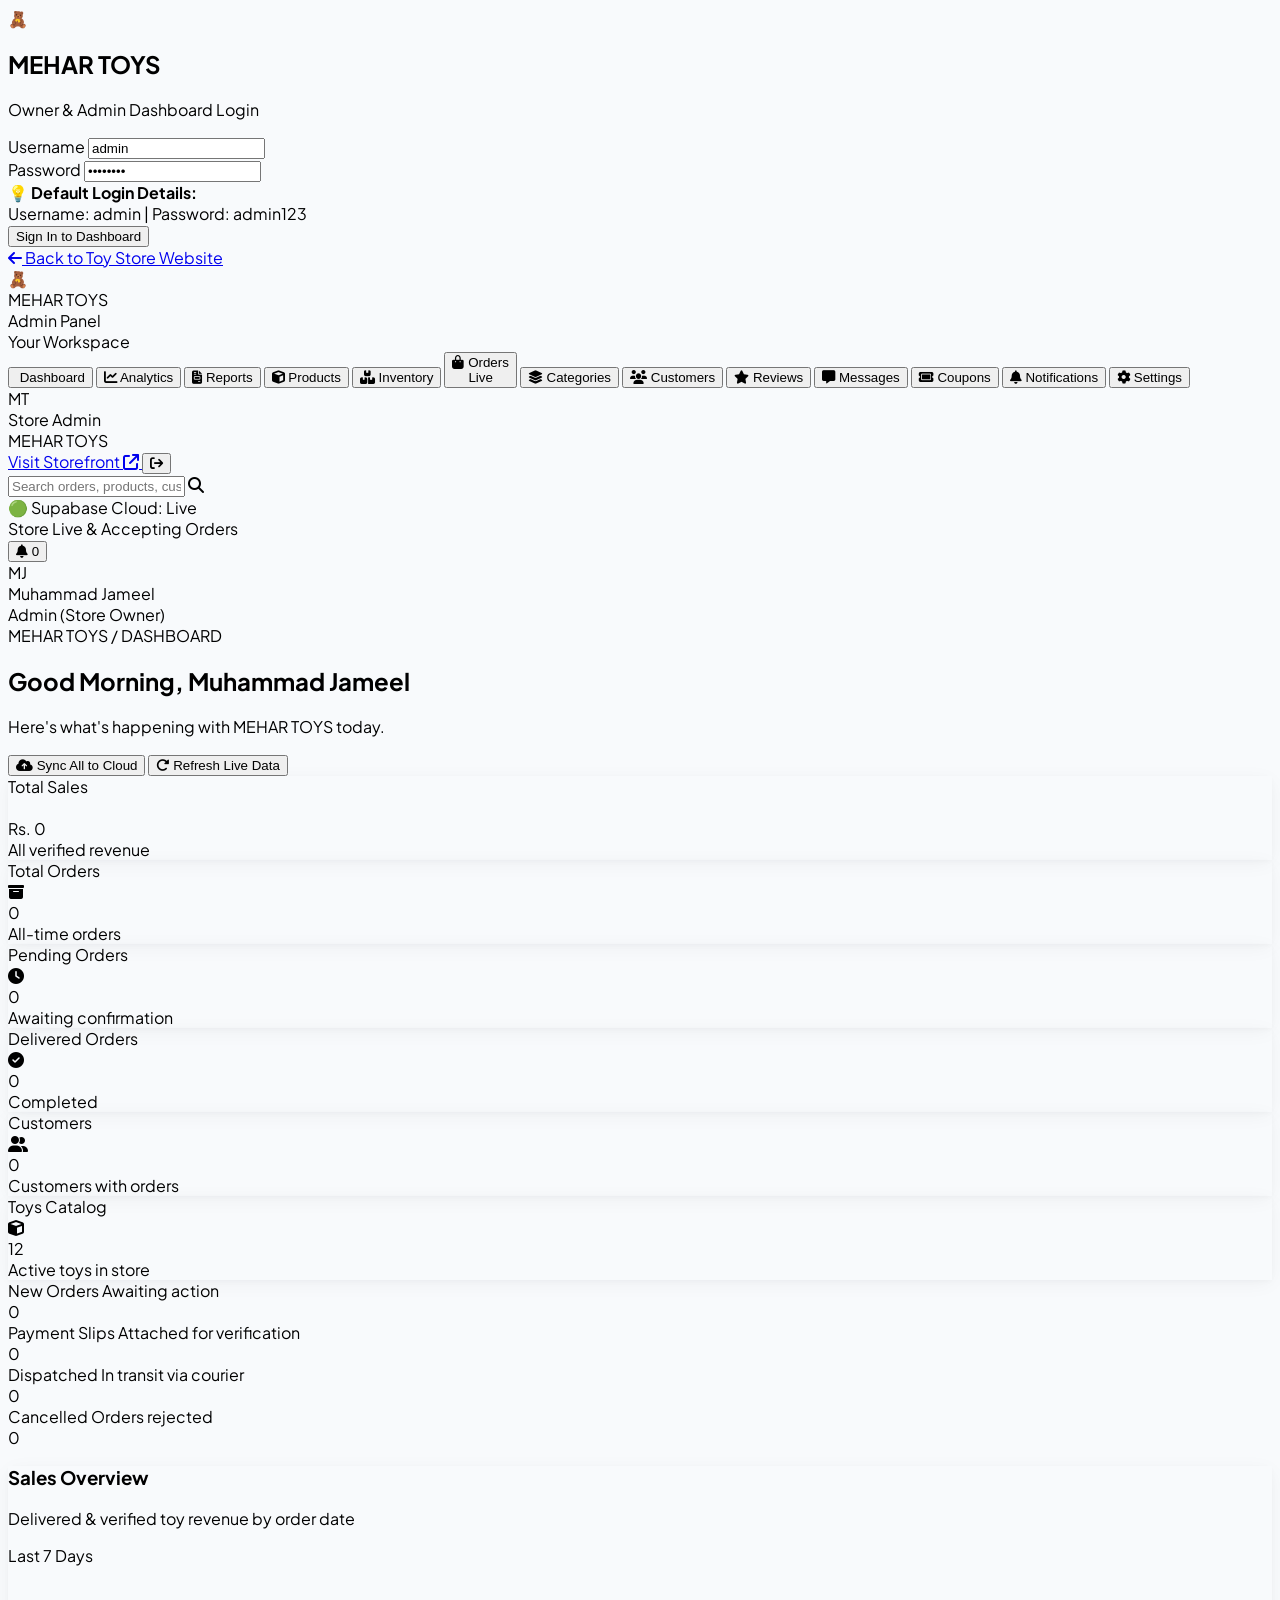
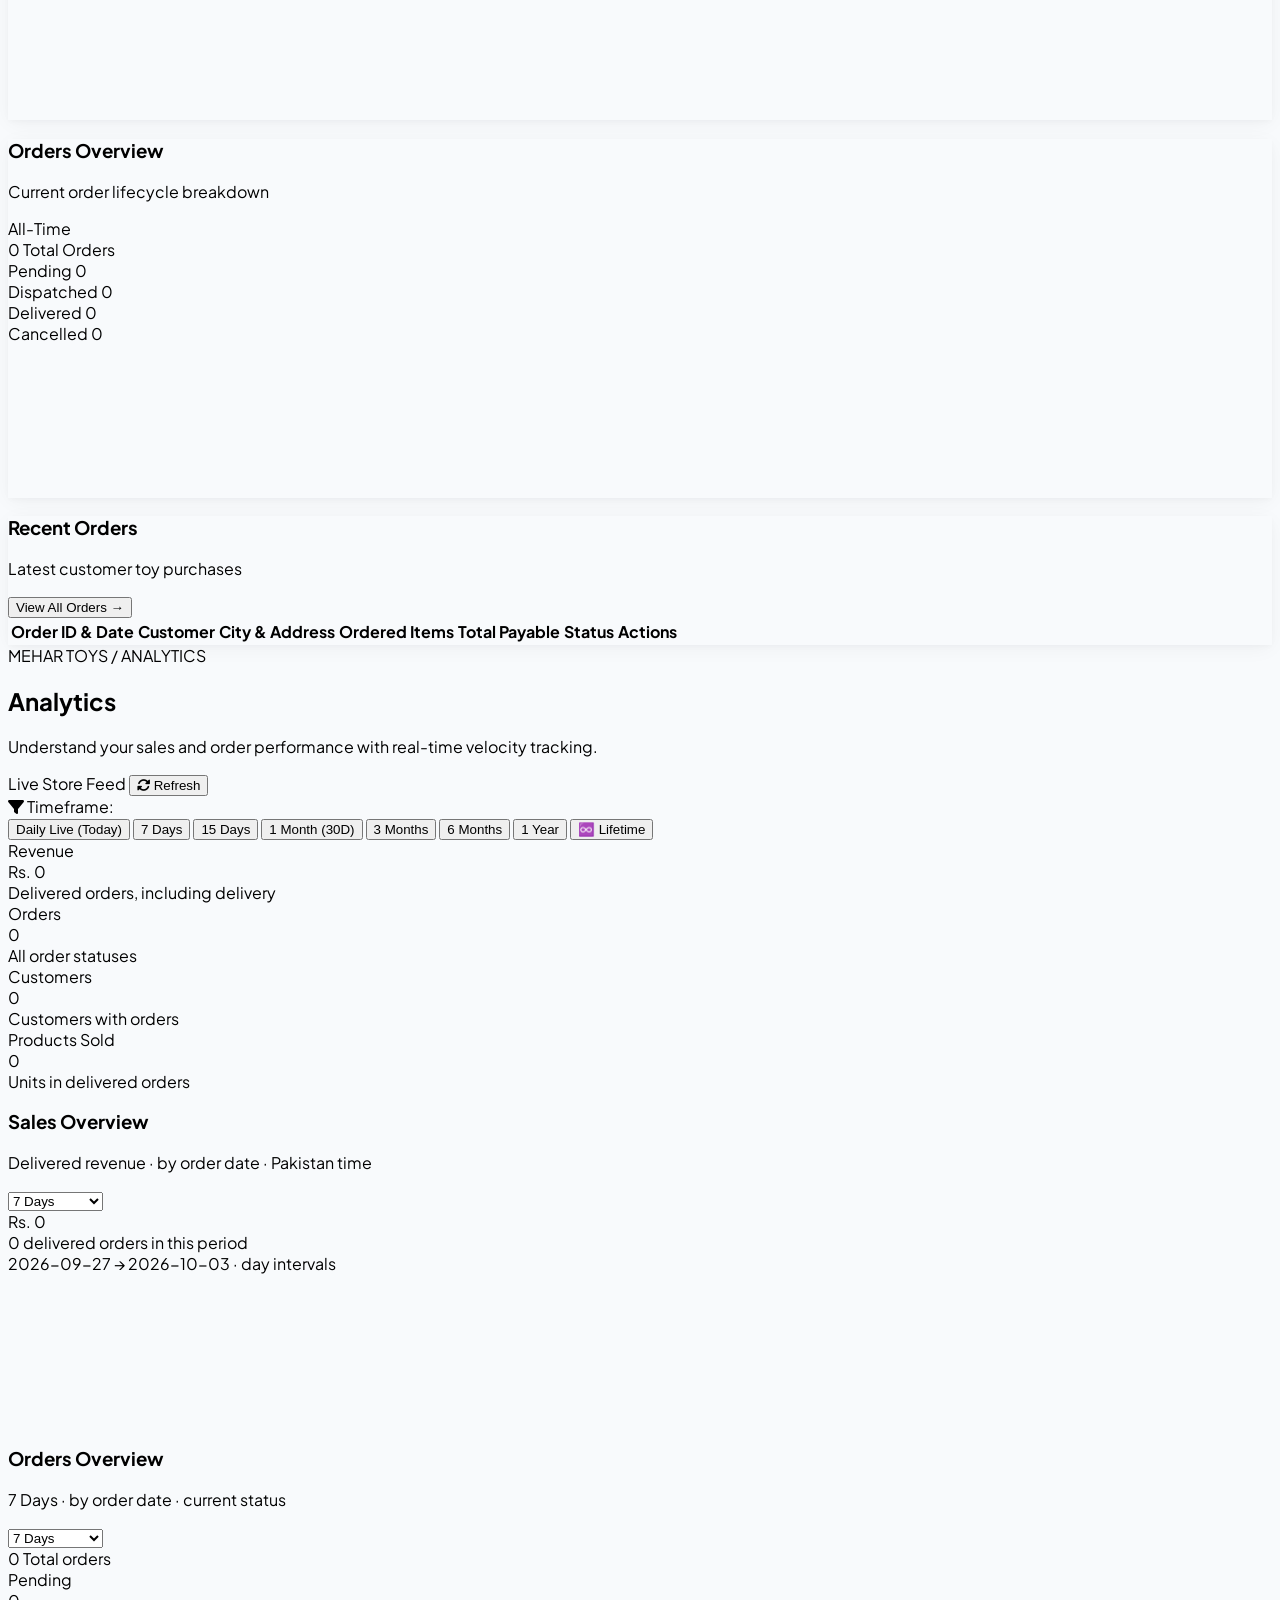
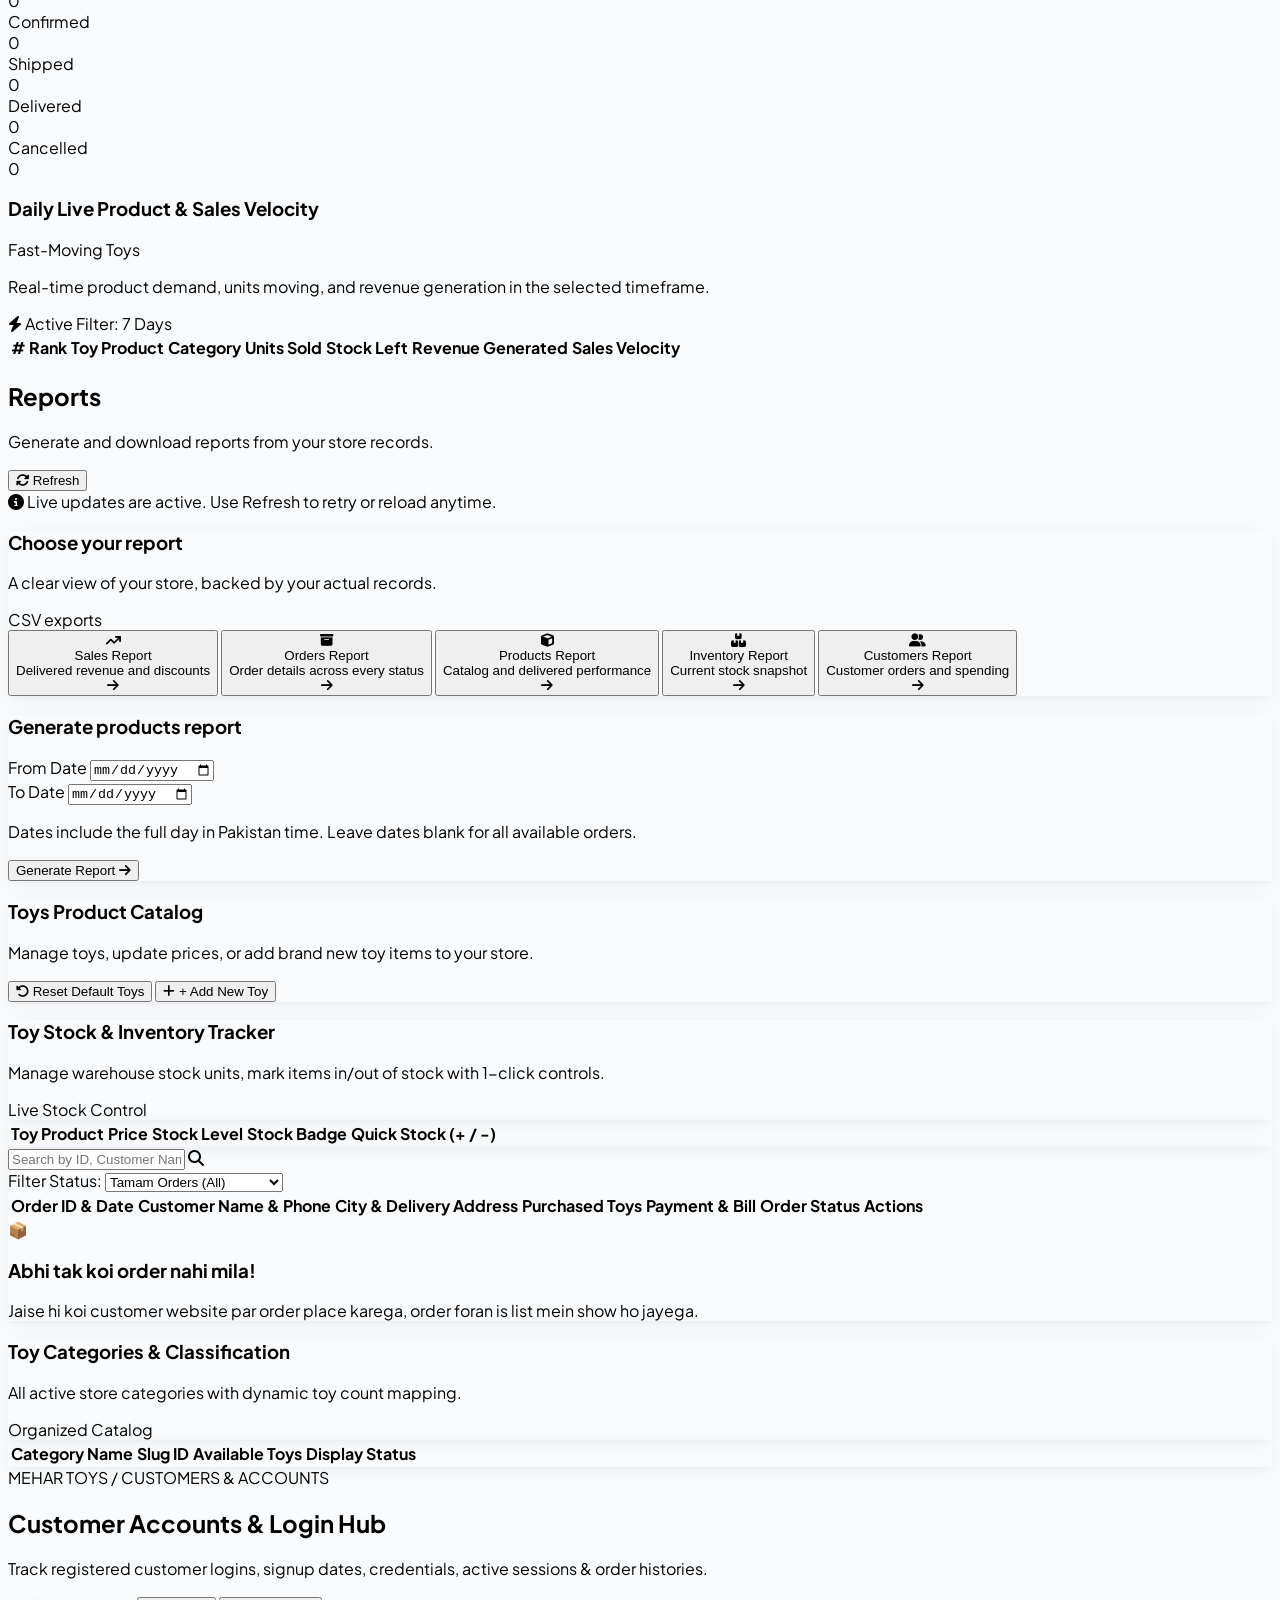
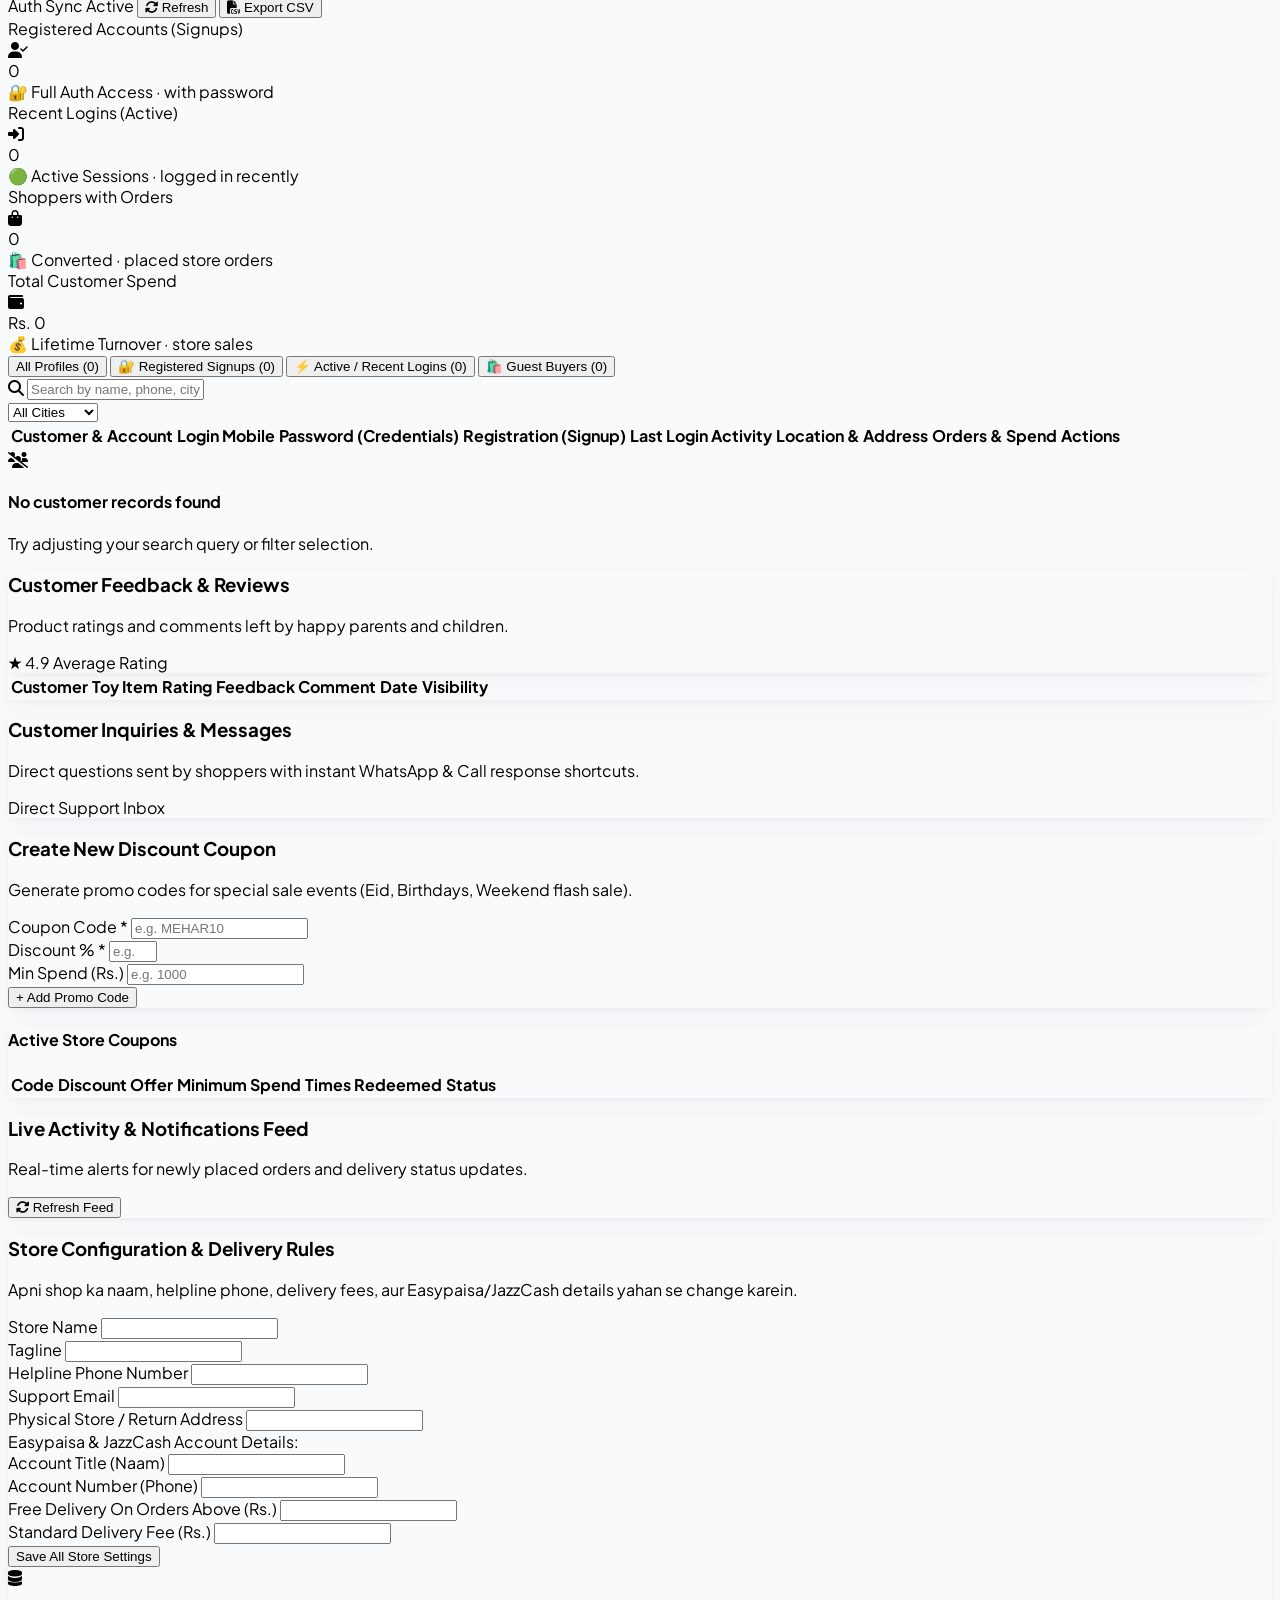
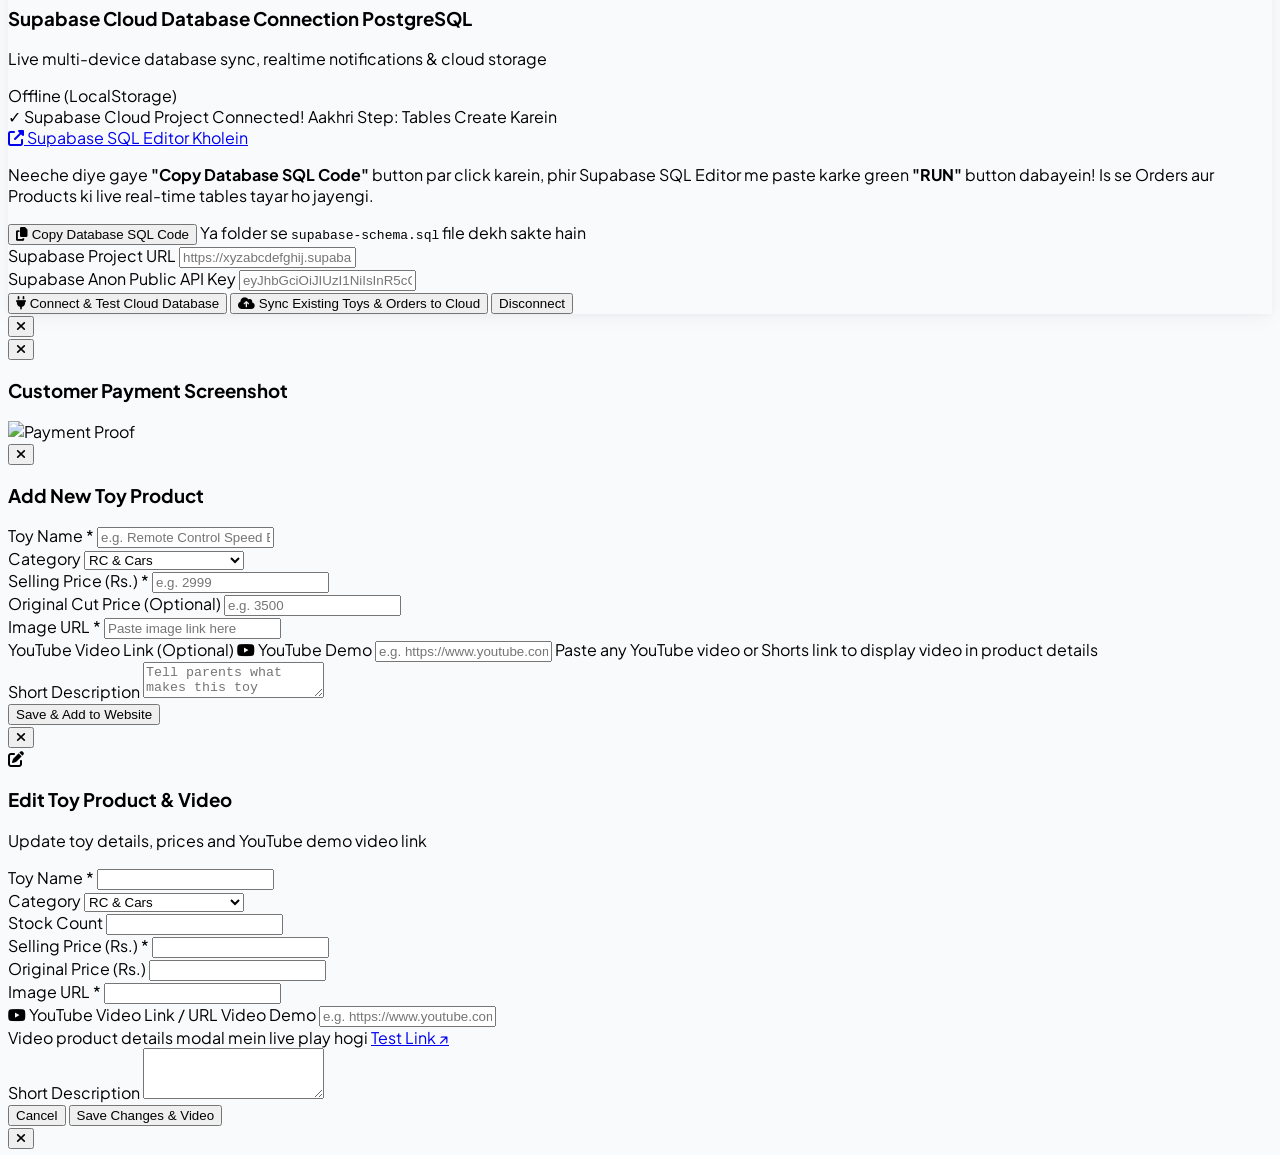
==== admin.html @ f6eb2b40 "Add files via upload" ====
<!DOCTYPE html>
<html lang="en">
<head>
    <meta charset="UTF-8">
    <meta name="viewport" content="width=device-width, initial-scale=1.0">
    <title>MEHAR TOYS | Luxury Admin Dashboard & Management</title>
    <link rel="icon" href="https://fav.farm/🧸" />

    <!-- Google Fonts: Plus Jakarta Sans & Poppins -->
    <link rel="preconnect" href="https://fonts.googleapis.com">
    <link rel="preconnect" href="https://fonts.gstatic.com" crossorigin>
    <link href="https://fonts.googleapis.com/css2?family=Plus+Jakarta+Sans:wght@300;400;500;600;700;800&family=Poppins:wght@400;500;600;700&display=swap" rel="stylesheet">

    <!-- Tailwind CSS CDN -->
    <script src="https://cdn.tailwindcss.com"></script>
    <script>
        tailwind.config = {
            theme: {
                extend: {
                    fontFamily: {
                        sans: ['Plus Jakarta Sans', 'sans-serif'],
                        heading: ['Poppins', 'sans-serif']
                    },
                    colors: {
                        brandRed: '#EF4444',
                        brandYellow: '#F59E0B',
                        brandGreen: '#10B981',
                        brandBlue: '#3B82F6',
                        sidebarDark: '#0F172A'
                    }
                }
            }
        }
    </script>

    <!-- FontAwesome 6 Free CDN -->
    <link rel="stylesheet" href="https://cdnjs.cloudflare.com/ajax/libs/font-awesome/6.5.1/css/all.min.css">
    
    <!-- Chart.js CDN for Interactive Graphs -->
    <script src="https://cdn.jsdelivr.net/npm/chart.js"></script>

    <style>
        body {
            font-family: 'Plus Jakarta Sans', sans-serif;
            background-color: #F8FAFC;
        }
        /* Custom Scrollbar */
        ::-webkit-scrollbar {
            width: 6px;
            height: 6px;
        }
        ::-webkit-scrollbar-track {
            background: #f1f5f9;
        }
        ::-webkit-scrollbar-thumb {
            background: #cbd5e1;
            border-radius: 8px;
        }
        ::-webkit-scrollbar-thumb:hover {
            background: #94a3b8;
        }
        .stat-card-shadow {
            box-shadow: 0 4px 20px -2px rgba(15, 23, 42, 0.05), 0 2px 6px -1px rgba(15, 23, 42, 0.03);
        }
        .sidebar-scroll {
            scrollbar-width: thin;
            scrollbar-color: #e2e8f0 transparent;
        }
        .no-scrollbar::-webkit-scrollbar {
            display: none;
        }
        .no-scrollbar {
            -ms-overflow-style: none;
            scrollbar-width: none;
        }
    </style>
</head>
<body class="text-slate-800 antialiased min-h-screen flex flex-col">

    <!-- LOGIN SCREEN (If not authenticated) -->
    <div id="login-screen" class="min-h-screen flex items-center justify-center p-4 bg-gradient-to-br from-slate-100 via-amber-50 to-orange-50">
        <div class="bg-white rounded-3xl p-8 max-w-md w-full shadow-2xl border border-slate-100 text-center">
            <div class="w-16 h-16 bg-red-100 text-red-600 rounded-2xl flex items-center justify-center text-3xl mx-auto mb-4 shadow-sm">
                🧸
            </div>
            <h2 class="text-2xl font-black text-slate-900 font-heading">MEHAR TOYS</h2>
            <p class="text-xs text-slate-500 mb-6 font-semibold">Owner & Admin Dashboard Login</p>

            <div id="login-error" class="hidden mb-4 p-3 bg-red-50 text-red-700 text-xs rounded-xl border border-red-200 font-bold"></div>

            <form onsubmit="handleLogin(event)" class="space-y-4 text-left">
                <div>
                    <label class="block text-xs font-bold text-slate-700 mb-1">Username</label>
                    <input 
                        type="text" 
                        id="admin-username" 
                        required 
                        value="admin"
                        class="w-full px-3.5 py-2.5 rounded-xl border border-slate-200 focus:border-red-500 outline-none text-xs font-semibold"
                    />
                </div>

                <div>
                    <label class="block text-xs font-bold text-slate-700 mb-1">Password</label>
                    <input 
                        type="password" 
                        id="admin-password" 
                        required 
                        value="admin123"
                        class="w-full px-3.5 py-2.5 rounded-xl border border-slate-200 focus:border-red-500 outline-none text-xs font-semibold"
                    />
                </div>

                <div class="bg-amber-50 p-2.5 rounded-xl border border-amber-200 text-[11px] text-amber-900">
                    💡 <strong>Default Login Details:</strong><br>
                    Username: <span class="font-bold">admin</span> | Password: <span class="font-bold">admin123</span>
                </div>

                <button 
                    type="submit" 
                    class="w-full py-3 bg-red-600 hover:bg-red-700 text-white font-extrabold rounded-xl shadow-lg transition-transform active:scale-98 text-xs">
                    Sign In to Dashboard
                </button>
            </form>

            <div class="mt-6 pt-4 border-t border-slate-100 text-xs">
                <a href="index.html" class="text-slate-500 hover:text-red-500 flex items-center justify-center gap-1.5 font-bold">
                    <i class="fas fa-arrow-left"></i>
                    <span>Back to Toy Store Website</span>
                </a>
            </div>
        </div>
    </div>

    <!-- MAIN ADMIN DASHBOARD LAYOUT -->
    <div id="admin-dashboard" class="hidden min-h-screen flex">

        <!-- ====================================================
             LEFT SIDEBAR (MATCHING EXACT 13 ITEMS & PROFILE BLOCK)
             ==================================================== -->
        <aside class="w-64 bg-white border-r border-slate-200 flex flex-col justify-between flex-shrink-0 min-h-screen sticky top-0 h-screen overflow-hidden">
            
            <!-- Top Section with Brand & Navigation -->
            <div class="flex flex-col flex-1 min-h-0">
                <!-- Brand Header -->
                <div class="p-5 pb-4 border-b border-slate-100 flex items-center gap-3 flex-shrink-0">
                    <div class="w-10 h-10 rounded-2xl bg-amber-400 flex items-center justify-center text-xl shadow-md">
                        🧸
                    </div>
                    <div>
                        <div class="font-black text-slate-900 text-base leading-none tracking-tight">MEHAR TOYS</div>
                        <div class="text-[10px] text-slate-400 font-bold uppercase tracking-wider mt-1">Admin Panel</div>
                    </div>
                </div>

                <!-- Navigation Section (Scrollable for all 13 items) -->
                <div class="flex-1 overflow-y-auto px-3.5 py-4 sidebar-scroll">
                    <div class="text-[10px] font-extrabold text-slate-400 uppercase tracking-widest px-3 mb-2">
                        Your Workspace
                    </div>
                    <nav class="space-y-1">
                        <!-- 1. Dashboard -->
                        <button 
                            id="nav-dashboard" 
                            onclick="switchAdminTab('dashboard')" 
                            class="workspace-nav-btn active-tab w-full flex items-center justify-between px-3.5 py-2.5 rounded-2xl text-xs font-bold bg-slate-900 text-white shadow-md transition-all">
                            <div class="flex items-center gap-2.5">
                                <i class="fas fa-grid-2 text-sm text-amber-400"></i>
                                <span>Dashboard</span>
                            </div>
                            <span class="active-dot w-2 h-2 rounded-full bg-amber-400"></span>
                        </button>

                        <!-- 2. Analytics -->
                        <button 
                            id="nav-analytics" 
                            onclick="switchAdminTab('analytics')" 
                            class="workspace-nav-btn w-full flex items-center justify-between px-3.5 py-2.5 rounded-2xl text-xs font-medium text-slate-600 hover:bg-slate-100 transition-all">
                            <div class="flex items-center gap-2.5">
                                <i class="fas fa-chart-line text-sm text-indigo-500"></i>
                                <span>Analytics</span>
                            </div>
                            <span class="active-dot hidden w-2 h-2 rounded-full bg-amber-400"></span>
                        </button>

                        <!-- 3. Reports -->
                        <button 
                            id="nav-reports" 
                            onclick="switchAdminTab('reports')" 
                            class="workspace-nav-btn w-full flex items-center justify-between px-3.5 py-2.5 rounded-2xl text-xs font-medium text-slate-600 hover:bg-slate-100 transition-all">
                            <div class="flex items-center gap-2.5">
                                <i class="fas fa-file-invoice text-sm text-sky-500"></i>
                                <span>Reports</span>
                            </div>
                            <span class="active-dot hidden w-2 h-2 rounded-full bg-amber-400"></span>
                        </button>

                        <!-- 4. Products -->
                        <button 
                            id="nav-products" 
                            onclick="switchAdminTab('products')" 
                            class="workspace-nav-btn w-full flex items-center justify-between px-3.5 py-2.5 rounded-2xl text-xs font-medium text-slate-600 hover:bg-slate-100 transition-all">
                            <div class="flex items-center gap-2.5">
                                <i class="fas fa-cube text-sm text-emerald-500"></i>
                                <span>Products</span>
                            </div>
                            <span class="active-dot hidden w-2 h-2 rounded-full bg-amber-400"></span>
                        </button>

                        <!-- 5. Inventory -->
                        <button 
                            id="nav-inventory" 
                            onclick="switchAdminTab('inventory')" 
                            class="workspace-nav-btn w-full flex items-center justify-between px-3.5 py-2.5 rounded-2xl text-xs font-medium text-slate-600 hover:bg-slate-100 transition-all">
                            <div class="flex items-center gap-2.5">
                                <i class="fas fa-boxes-stacked text-sm text-teal-500"></i>
                                <span>Inventory</span>
                            </div>
                            <span class="active-dot hidden w-2 h-2 rounded-full bg-amber-400"></span>
                        </button>

                        <!-- 6. Orders -->
                        <button 
                            id="nav-orders" 
                            onclick="switchAdminTab('orders')" 
                            class="workspace-nav-btn w-full flex items-center justify-between px-3.5 py-2.5 rounded-2xl text-xs font-medium text-slate-600 hover:bg-slate-100 transition-all">
                            <div class="flex items-center gap-2.5">
                                <i class="fas fa-bag-shopping text-sm text-blue-500"></i>
                                <span>Orders</span>
                            </div>
                            <span id="sidebar-order-badge" class="bg-red-500 text-white text-[10px] font-black px-2 py-0.5 rounded-full">
                                Live
                            </span>
                        </button>

                        <!-- 7. Categories -->
                        <button 
                            id="nav-categories" 
                            onclick="switchAdminTab('categories')" 
                            class="workspace-nav-btn w-full flex items-center justify-between px-3.5 py-2.5 rounded-2xl text-xs font-medium text-slate-600 hover:bg-slate-100 transition-all">
                            <div class="flex items-center gap-2.5">
                                <i class="fas fa-layer-group text-sm text-violet-500"></i>
                                <span>Categories</span>
                            </div>
                            <span class="active-dot hidden w-2 h-2 rounded-full bg-amber-400"></span>
                        </button>

                        <!-- 8. Customers -->
                        <button 
                            id="nav-customers" 
                            onclick="switchAdminTab('customers')" 
                            class="workspace-nav-btn w-full flex items-center justify-between px-3.5 py-2.5 rounded-2xl text-xs font-medium text-slate-600 hover:bg-slate-100 transition-all">
                            <div class="flex items-center gap-2.5">
                                <i class="fas fa-users text-sm text-purple-500"></i>
                                <span>Customers</span>
                            </div>
                            <span class="active-dot hidden w-2 h-2 rounded-full bg-amber-400"></span>
                        </button>

                        <!-- 9. Reviews -->
                        <button 
                            id="nav-reviews" 
                            onclick="switchAdminTab('reviews')" 
                            class="workspace-nav-btn w-full flex items-center justify-between px-3.5 py-2.5 rounded-2xl text-xs font-medium text-slate-600 hover:bg-slate-100 transition-all">
                            <div class="flex items-center gap-2.5">
                                <i class="fas fa-star text-sm text-amber-500"></i>
                                <span>Reviews</span>
                            </div>
                            <span class="active-dot hidden w-2 h-2 rounded-full bg-amber-400"></span>
                        </button>

                        <!-- 10. Messages -->
                        <button 
                            id="nav-messages" 
                            onclick="switchAdminTab('messages')" 
                            class="workspace-nav-btn w-full flex items-center justify-between px-3.5 py-2.5 rounded-2xl text-xs font-medium text-slate-600 hover:bg-slate-100 transition-all">
                            <div class="flex items-center gap-2.5">
                                <i class="fas fa-message text-sm text-rose-500"></i>
                                <span>Messages</span>
                            </div>
                            <span class="active-dot hidden w-2 h-2 rounded-full bg-amber-400"></span>
                        </button>

                        <!-- 11. Coupons -->
                        <button 
                            id="nav-coupons" 
                            onclick="switchAdminTab('coupons')" 
                            class="workspace-nav-btn w-full flex items-center justify-between px-3.5 py-2.5 rounded-2xl text-xs font-medium text-slate-600 hover:bg-slate-100 transition-all">
                            <div class="flex items-center gap-2.5">
                                <i class="fas fa-ticket text-sm text-orange-500"></i>
                                <span>Coupons</span>
                            </div>
                            <span class="active-dot hidden w-2 h-2 rounded-full bg-amber-400"></span>
                        </button>

                        <!-- 12. Notifications -->
                        <button 
                            id="nav-notifications" 
                            onclick="switchAdminTab('notifications')" 
                            class="workspace-nav-btn w-full flex items-center justify-between px-3.5 py-2.5 rounded-2xl text-xs font-medium text-slate-600 hover:bg-slate-100 transition-all">
                            <div class="flex items-center gap-2.5">
                                <i class="fas fa-bell text-sm text-pink-500"></i>
                                <span>Notifications</span>
                            </div>
                            <span class="active-dot hidden w-2 h-2 rounded-full bg-amber-400"></span>
                        </button>

                        <!-- 13. Settings -->
                        <button 
                            id="nav-settings" 
                            onclick="switchAdminTab('settings')" 
                            class="workspace-nav-btn w-full flex items-center justify-between px-3.5 py-2.5 rounded-2xl text-xs font-medium text-slate-600 hover:bg-slate-100 transition-all">
                            <div class="flex items-center gap-2.5">
                                <i class="fas fa-gear text-sm text-slate-500"></i>
                                <span>Settings</span>
                            </div>
                            <span class="active-dot hidden w-2 h-2 rounded-full bg-amber-400"></span>
                        </button>
                    </nav>
                </div>
            </div>

            <!-- Sidebar Bottom Profile Section (EXACT MATCH TO SCREENSHOT) -->
            <div class="p-3.5 border-t border-slate-100 space-y-2.5 bg-slate-50/60 flex-shrink-0">
                <div class="flex items-center justify-between p-2 rounded-2xl bg-white border border-slate-200 shadow-sm">
                    <div class="flex items-center gap-2.5">
                        <!-- Beige/Sand badge with "MT" -->
                        <div class="w-9 h-9 rounded-xl bg-[#EFE8D8] text-[#5C4D32] font-black flex items-center justify-center text-xs tracking-wider border border-[#E2D8C0]">
                            MT
                        </div>
                        <div class="min-w-0">
                            <div class="text-[10px] text-slate-400 font-semibold leading-tight">Store Admin</div>
                            <div class="text-xs font-black text-slate-900 leading-tight">MEHAR TOYS</div>
                        </div>
                    </div>
                    <!-- Live green status dot -->
                    <span class="w-2.5 h-2.5 rounded-full bg-emerald-500 shadow-[0_0_8px_rgba(16,185,129,0.6)]" title="System Online"></span>
                </div>

                <div class="flex gap-1.5">
                    <a 
                        href="index.html" 
                        target="_blank" 
                        class="flex-1 py-2 px-2.5 bg-white hover:bg-slate-100 text-slate-700 font-bold rounded-xl text-[11px] border border-slate-200 flex items-center justify-center gap-1.5 transition-all shadow-sm">
                        <span>Visit Storefront</span>
                        <i class="fas fa-arrow-up-right-from-square text-[10px] text-slate-400"></i>
                    </a>
                    <button 
                        onclick="handleLogout()" 
                        class="py-2 px-3 bg-red-50 hover:bg-red-100 text-red-600 font-bold rounded-xl text-xs transition-colors"
                        title="Logout Admin">
                        <i class="fas fa-arrow-right-from-bracket"></i>
                    </button>
                </div>
            </div>
        </aside>

        <!-- ====================================================
             MAIN DASHBOARD CONTENT AREA
             ==================================================== -->
        <div class="flex-1 flex flex-col min-w-0 overflow-y-auto">

            <!-- Top Header Bar -->
            <header class="bg-white border-b border-slate-200 sticky top-0 z-30 px-6 py-3.5 flex items-center justify-between gap-4">
                <!-- Global Search -->
                <div class="relative w-full max-w-md">
                    <input 
                        type="text" 
                        id="global-search" 
                        oninput="orderSearchQuery = this.value; renderFullOrdersTable();"
                        placeholder="Search orders, products, customers..." 
                        class="w-full pl-10 pr-4 py-2 rounded-2xl bg-slate-100 border border-transparent focus:bg-white focus:border-slate-300 outline-none text-xs transition-all"
                    />
                    <i class="fas fa-search absolute left-3.5 top-3 text-slate-400 text-xs"></i>
                </div>

                <!-- Right Header Actions -->
                <div class="flex items-center gap-3">
                    <div id="header-supabase-badge" class="hidden sm:flex items-center gap-2 text-xs font-extrabold text-emerald-800 bg-emerald-50 px-3 py-1.5 rounded-full border border-emerald-300 shadow-xs">
                        <span class="w-2.5 h-2.5 rounded-full bg-emerald-500 animate-pulse"></span>
                        <span>🟢 Supabase Cloud: Live</span>
                    </div>

                    <div class="hidden md:flex items-center gap-2 text-xs font-semibold text-emerald-600 bg-emerald-50 px-3 py-1.5 rounded-full border border-emerald-200">
                        <span class="w-2 h-2 rounded-full bg-emerald-500 animate-ping"></span>
                        <span>Store Live & Accepting Orders</span>
                    </div>

                    <!-- Notification Bell -->
                    <button onclick="switchAdminTab('notifications')" class="relative p-2.5 rounded-2xl bg-slate-100 hover:bg-slate-200 text-slate-700 transition-colors" title="View Notifications">
                        <i class="fas fa-bell text-sm"></i>
                        <span id="notif-badge-count" class="hidden absolute -top-1 -right-1 bg-red-500 text-white font-black text-[10px] w-4 h-4 rounded-full flex items-center justify-center">
                            0
                        </span>
                    </button>

                    <!-- Owner Profile Pill -->
                    <div class="flex items-center gap-2 pl-2 border-l border-slate-200">
                        <div class="w-8 h-8 rounded-full bg-amber-400 text-slate-900 font-extrabold flex items-center justify-center text-xs shadow-sm">
                            MJ
                        </div>
                        <div class="hidden sm:block text-left">
                            <div class="text-xs font-extrabold text-slate-800 leading-none">Muhammad Jameel</div>
                            <div class="text-[10px] text-slate-400 mt-0.5">Admin (Store Owner)</div>
                        </div>
                    </div>
                </div>
            </header>

            <!-- Inner Views Container -->
            <div class="p-6 sm:p-8 space-y-6 flex-1">

                <!-- ==============================================
                     VIEW 1: DASHBOARD OVERVIEW (REFERENCE MATCH)
                     ============================================== -->
                <section id="view-dashboard" class="space-y-6">

                    <!-- Breadcrumb, Greeting & Refresh -->
                    <div class="flex flex-col sm:flex-row sm:items-center justify-between gap-4">
                        <div>
                            <div id="top-breadcrumb" class="text-[11px] font-black uppercase tracking-wider text-slate-400 mb-1">
                                MEHAR TOYS / DASHBOARD
                            </div>
                            <h2 id="admin-greeting-text" class="text-2xl sm:text-3xl font-black text-slate-900 font-heading">
                                Good Morning, <span class="text-red-500 font-extrabold">Muhammad Jameel</span>
                            </h2>
                            <p class="text-xs text-slate-500 mt-0.5">Here's what's happening with MEHAR TOYS today.</p>
                        </div>

                        <div class="flex items-center flex-wrap gap-2.5 self-start sm:self-auto">
                            <button 
                                type="button"
                                onclick="handleSyncDataToSupabase()"
                                class="px-3.5 py-2.5 rounded-2xl bg-emerald-600 hover:bg-emerald-700 text-white font-black text-xs shadow-sm flex items-center gap-2 active:scale-95 transition-all"
                                title="Aapke tamam khilone aur orders Supabase Cloud me upload karega">
                                <i class="fas fa-cloud-arrow-up"></i>
                                <span>Sync All to Cloud</span>
                            </button>

                            <button 
                                onclick="loadAllDashboardData(); alert('Dashboard refreshed with latest data! 🔄');"
                                class="px-4 py-2.5 rounded-2xl bg-white hover:bg-slate-50 text-slate-700 font-bold text-xs border border-slate-200 shadow-sm flex items-center gap-2 active:scale-95 transition-all">
                                <i class="fas fa-rotate-right text-red-500"></i>
                                <span>Refresh Live Data</span>
                            </button>
                        </div>
                    </div>

                    <!-- 6 METRIC STAT CARDS (EXACT MATCH TO SCREENSHOT GRID) -->
                    <div class="grid grid-cols-2 md:grid-cols-3 lg:grid-cols-6 gap-3.5">
                        
                        <!-- 1. Total Sales -->
                        <div class="bg-white p-4 rounded-3xl border border-slate-200 stat-card-shadow flex flex-col justify-between relative overflow-hidden">
                            <div class="flex items-center justify-between mb-2">
                                <span class="text-[11px] font-extrabold text-slate-400">Total Sales</span>
                                <div class="w-7 h-7 rounded-xl bg-red-50 text-red-500 flex items-center justify-center text-xs">
                                    <i class="fas fa-chart-line-up"></i>
                                </div>
                            </div>
                            <div>
                                <div id="stat-total-sales" class="text-lg sm:text-xl font-black text-slate-900 leading-tight">Rs. 0</div>
                                <div class="text-[10px] text-slate-400 mt-1 truncate">All verified revenue</div>
                            </div>
                        </div>

                        <!-- 2. Total Orders -->
                        <div class="bg-white p-4 rounded-3xl border border-slate-200 stat-card-shadow flex flex-col justify-between relative overflow-hidden">
                            <div class="flex items-center justify-between mb-2">
                                <span class="text-[11px] font-extrabold text-slate-400">Total Orders</span>
                                <div class="w-7 h-7 rounded-xl bg-orange-50 text-orange-500 flex items-center justify-center text-xs">
                                    <i class="fas fa-box-archive"></i>
                                </div>
                            </div>
                            <div>
                                <div id="stat-total-orders" class="text-lg sm:text-xl font-black text-slate-900 leading-tight">0</div>
                                <div class="text-[10px] text-slate-400 mt-1 truncate">All-time orders</div>
                            </div>
                        </div>

                        <!-- 3. Pending Orders -->
                        <div class="bg-white p-4 rounded-3xl border border-slate-200 stat-card-shadow flex flex-col justify-between relative overflow-hidden">
                            <div class="flex items-center justify-between mb-2">
                                <span class="text-[11px] font-extrabold text-slate-400">Pending Orders</span>
                                <div class="w-7 h-7 rounded-xl bg-amber-50 text-amber-500 flex items-center justify-center text-xs">
                                    <i class="fas fa-clock"></i>
                                </div>
                            </div>
                            <div>
                                <div id="stat-pending-orders" class="text-lg sm:text-xl font-black text-amber-600 leading-tight">0</div>
                                <div class="text-[10px] text-amber-600 font-bold mt-1 truncate">Awaiting confirmation</div>
                            </div>
                        </div>

                        <!-- 4. Delivered Orders -->
                        <div class="bg-white p-4 rounded-3xl border border-slate-200 stat-card-shadow flex flex-col justify-between relative overflow-hidden">
                            <div class="flex items-center justify-between mb-2">
                                <span class="text-[11px] font-extrabold text-slate-400">Delivered Orders</span>
                                <div class="w-7 h-7 rounded-xl bg-emerald-50 text-emerald-500 flex items-center justify-center text-xs">
                                    <i class="fas fa-check-circle"></i>
                                </div>
                            </div>
                            <div>
                                <div id="stat-delivered-orders" class="text-lg sm:text-xl font-black text-emerald-600 leading-tight">0</div>
                                <div class="text-[10px] text-emerald-600 font-bold mt-1 truncate">Completed</div>
                            </div>
                        </div>

                        <!-- 5. Total Customers -->
                        <div class="bg-white p-4 rounded-3xl border border-slate-200 stat-card-shadow flex flex-col justify-between relative overflow-hidden">
                            <div class="flex items-center justify-between mb-2">
                                <span class="text-[11px] font-extrabold text-slate-400">Customers</span>
                                <div class="w-7 h-7 rounded-xl bg-blue-50 text-blue-500 flex items-center justify-center text-xs">
                                    <i class="fas fa-user-group"></i>
                                </div>
                            </div>
                            <div>
                                <div id="stat-total-customers" class="text-lg sm:text-xl font-black text-slate-900 leading-tight">0</div>
                                <div class="text-[10px] text-slate-400 mt-1 truncate">Customers with orders</div>
                            </div>
                        </div>

                        <!-- 6. Total Products -->
                        <div class="bg-white p-4 rounded-3xl border border-slate-200 stat-card-shadow flex flex-col justify-between relative overflow-hidden">
                            <div class="flex items-center justify-between mb-2">
                                <span class="text-[11px] font-extrabold text-slate-400">Toys Catalog</span>
                                <div class="w-7 h-7 rounded-xl bg-purple-50 text-purple-500 flex items-center justify-center text-xs">
                                    <i class="fas fa-cube"></i>
                                </div>
                            </div>
                            <div>
                                <div id="stat-total-products" class="text-lg sm:text-xl font-black text-slate-900 leading-tight">12</div>
                                <div class="text-[10px] text-slate-400 mt-1 truncate">Active toys in store</div>
                            </div>
                        </div>

                    </div>

                    <!-- SECONDARY ALERT / STATUS COUNTER STRIP -->
                    <div class="grid grid-cols-2 md:grid-cols-4 gap-3">
                        <div class="bg-white p-3.5 rounded-2xl border border-slate-200 flex items-center justify-between">
                            <div>
                                <span class="text-[10px] uppercase font-bold text-slate-400 block">New Orders</span>
                                <span class="text-[11px] text-amber-600 font-semibold">Awaiting action</span>
                            </div>
                            <span id="strip-new-orders" class="text-base font-black text-slate-900">0</span>
                        </div>

                        <div class="bg-white p-3.5 rounded-2xl border border-slate-200 flex items-center justify-between">
                            <div>
                                <span class="text-[10px] uppercase font-bold text-slate-400 block">Payment Slips</span>
                                <span class="text-[11px] text-blue-600 font-semibold">Attached for verification</span>
                            </div>
                            <span id="strip-slips-awaiting" class="text-base font-black text-blue-600">0</span>
                        </div>

                        <div class="bg-white p-3.5 rounded-2xl border border-slate-200 flex items-center justify-between">
                            <div>
                                <span class="text-[10px] uppercase font-bold text-slate-400 block">Dispatched</span>
                                <span class="text-[11px] text-purple-600 font-semibold">In transit via courier</span>
                            </div>
                            <span id="strip-dispatched" class="text-base font-black text-purple-600">0</span>
                        </div>

                        <div class="bg-white p-3.5 rounded-2xl border border-slate-200 flex items-center justify-between">
                            <div>
                                <span class="text-[10px] uppercase font-bold text-slate-400 block">Cancelled</span>
                                <span class="text-[11px] text-slate-400 font-semibold">Orders rejected</span>
                            </div>
                            <span id="strip-cancelled" class="text-base font-black text-red-500">0</span>
                        </div>
                    </div>

                    <!-- TWO MASTER ANALYTICS CARDS (EXACT MATCH TO REFERENCE) -->
                    <div class="grid grid-cols-1 lg:grid-cols-3 gap-6">

                        <!-- Left: Sales Overview Chart (2 Columns) -->
                        <div class="lg:col-span-2 bg-white p-6 rounded-3xl border border-slate-200 stat-card-shadow flex flex-col justify-between">
                            <div class="flex items-center justify-between pb-4 border-b border-slate-100 mb-4">
                                <div>
                                    <h3 class="font-black text-slate-900 text-base">Sales Overview</h3>
                                    <p class="text-xs text-slate-400 mt-0.5">Delivered & verified toy revenue by order date</p>
                                </div>
                                <span class="text-xs font-bold text-slate-600 bg-slate-100 px-3 py-1 rounded-xl">
                                    Last 7 Days
                                </span>
                            </div>

                            <!-- Chart Canvas Container -->
                            <div class="relative h-64 w-full">
                                <canvas id="salesOverviewChart"></canvas>
                            </div>
                        </div>

                        <!-- Right: Orders Overview Breakdown (1 Column) -->
                        <div class="bg-white p-6 rounded-3xl border border-slate-200 stat-card-shadow flex flex-col justify-between">
                            <div class="flex items-center justify-between pb-4 border-b border-slate-100 mb-4">
                                <div>
                                    <h3 class="font-black text-slate-900 text-base">Orders Overview</h3>
                                    <p class="text-xs text-slate-400 mt-0.5">Current order lifecycle breakdown</p>
                                </div>
                                <span class="text-xs font-bold text-slate-600 bg-slate-100 px-3 py-1 rounded-xl">
                                    All-Time
                                </span>
                            </div>

                            <div class="flex items-baseline gap-2 mb-4">
                                <span id="count-total-breakdown" class="text-3xl font-black text-slate-900">0</span>
                                <span class="text-xs text-slate-400 font-bold">Total Orders</span>
                            </div>

                            <!-- Status Progress Bars -->
                            <div class="space-y-3.5 mb-5 text-xs">
                                <div>
                                    <div class="flex justify-between font-bold text-slate-700 mb-1">
                                        <span class="flex items-center gap-1.5"><span class="w-2 h-2 rounded-full bg-amber-400"></span> Pending</span>
                                        <span id="count-pending" class="font-black">0</span>
                                    </div>
                                    <div class="w-full h-2 bg-slate-100 rounded-full overflow-hidden">
                                        <div id="bar-pending" class="h-full bg-amber-400 rounded-full transition-all duration-500" style="width: 0%"></div>
                                    </div>
                                </div>

                                <div>
                                    <div class="flex justify-between font-bold text-slate-700 mb-1">
                                        <span class="flex items-center gap-1.5"><span class="w-2 h-2 rounded-full bg-blue-500"></span> Dispatched</span>
                                        <span id="count-dispatched" class="font-black">0</span>
                                    </div>
                                    <div class="w-full h-2 bg-slate-100 rounded-full overflow-hidden">
                                        <div id="bar-dispatched" class="h-full bg-blue-500 rounded-full transition-all duration-500" style="width: 0%"></div>
                                    </div>
                                </div>

                                <div>
                                    <div class="flex justify-between font-bold text-slate-700 mb-1">
                                        <span class="flex items-center gap-1.5"><span class="w-2 h-2 rounded-full bg-emerald-500"></span> Delivered</span>
                                        <span id="count-delivered" class="font-black">0</span>
                                    </div>
                                    <div class="w-full h-2 bg-slate-100 rounded-full overflow-hidden">
                                        <div id="bar-delivered" class="h-full bg-emerald-500 rounded-full transition-all duration-500" style="width: 0%"></div>
                                    </div>
                                </div>

                                <div>
                                    <div class="flex justify-between font-bold text-slate-700 mb-1">
                                        <span class="flex items-center gap-1.5"><span class="w-2 h-2 rounded-full bg-red-500"></span> Cancelled</span>
                                        <span id="count-cancelled" class="font-black">0</span>
                                    </div>
                                    <div class="w-full h-2 bg-slate-100 rounded-full overflow-hidden">
                                        <div id="bar-cancelled" class="h-full bg-red-500 rounded-full transition-all duration-500" style="width: 0%"></div>
                                    </div>
                                </div>
                            </div>

                            <!-- Mini Doughnut Chart -->
                            <div class="relative h-28 w-full mt-2">
                                <canvas id="ordersDoughnutChart"></canvas>
                            </div>
                        </div>

                    </div>

                    <!-- RECENT ORDERS QUICK TABLE -->
                    <div class="bg-white rounded-3xl border border-slate-200 stat-card-shadow overflow-hidden">
                        <div class="p-5 border-b border-slate-100 flex items-center justify-between">
                            <div>
                                <h3 class="font-black text-slate-900 text-base">Recent Orders</h3>
                                <p class="text-xs text-slate-400 mt-0.5">Latest customer toy purchases</p>
                            </div>
                            <button onclick="switchAdminTab('orders')" class="px-3.5 py-1.5 bg-slate-100 hover:bg-slate-200 text-slate-700 font-bold rounded-xl text-xs transition-colors">
                                View All Orders →
                            </button>
                        </div>

                        <div class="overflow-x-auto">
                            <table class="w-full text-left border-collapse">
                                <thead class="bg-slate-50 border-b border-slate-200 text-[11px] font-extrabold text-slate-500 uppercase tracking-wider">
                                    <tr>
                                        <th class="px-4 py-3">Order ID & Date</th>
                                        <th class="px-4 py-3">Customer</th>
                                        <th class="px-4 py-3">City & Address</th>
                                        <th class="px-4 py-3">Ordered Items</th>
                                        <th class="px-4 py-3">Total Payable</th>
                                        <th class="px-4 py-3">Status</th>
                                        <th class="px-4 py-3 text-right">Actions</th>
                                    </tr>
                                </thead>
                                <tbody id="recent-orders-table-body">
                                    <!-- Injected by js/admin.js -->
                                </tbody>
                            </table>
                        </div>
                    </div>

                </section>

                <!-- ==============================================
                     VIEW 2: ANALYTICS TAB (MATCHING USER SCREENSHOT & PREMIER SPEC)
                     ============================================== -->
                <section id="view-analytics" class="hidden space-y-6">

                    <!-- Top Header (Breadcrumb, Title, Live Status Badge & Refresh Button) -->
                    <div class="flex flex-col sm:flex-row sm:items-center justify-between gap-4">
                        <div>
                            <div class="text-[11px] font-bold text-slate-400 uppercase tracking-wider">MEHAR TOYS / ANALYTICS</div>
                            <h2 class="text-2xl sm:text-3xl font-black text-slate-900 font-heading tracking-tight mt-0.5">Analytics</h2>
                            <p class="text-xs text-slate-500 mt-1">Understand your sales and order performance with real-time velocity tracking.</p>
                        </div>
                        <div class="flex items-center gap-2.5 self-start sm:self-auto">
                            <span class="inline-flex items-center gap-1.5 px-3 py-1.5 rounded-xl text-xs font-bold bg-emerald-50 text-emerald-700 border border-emerald-200 shadow-xs">
                                <span class="relative flex h-2 w-2">
                                  <span class="animate-ping absolute inline-flex h-full w-full rounded-full bg-emerald-400 opacity-75"></span>
                                  <span class="relative inline-flex rounded-full h-2 w-2 bg-emerald-500"></span>
                                </span>
                                <span>Live Store Feed</span>
                            </span>
                            <button 
                                type="button"
                                onclick="renderAnalyticsTab();" 
                                class="px-4 py-2 bg-white border border-slate-200 hover:bg-slate-50 text-slate-700 font-bold rounded-xl text-xs flex items-center gap-2 shadow-xs transition hover:border-slate-300">
                                <i class="fas fa-rotate text-slate-500"></i>
                                <span>Refresh</span>
                            </button>
                        </div>
                    </div>

                    <!-- Luxury Time Range Quick Selector Bar (8 Filters Requested by User) -->
                    <div class="bg-white p-2 sm:p-2.5 rounded-2xl border border-slate-200/90 shadow-xs">
                        <div class="flex items-center gap-1.5 overflow-x-auto no-scrollbar pb-1 sm:pb-0">
                            <div class="text-[11px] font-black uppercase text-slate-400 px-3 flex items-center gap-1.5 shrink-0">
                                <i class="fas fa-filter text-slate-400"></i> Timeframe:
                            </div>
                            <div class="flex items-center gap-1 shrink-0" id="analytics-filter-pills">
                                <button type="button" onclick="setAnalyticsPeriod('today')" data-period="today" class="analytics-pill px-3.5 py-1.5 rounded-xl text-xs font-bold transition flex items-center gap-1.5 bg-transparent hover:bg-slate-100 text-slate-600">
                                    <span class="w-1.5 h-1.5 rounded-full bg-rose-500 animate-pulse"></span> Daily Live (Today)
                                </button>
                                <button type="button" onclick="setAnalyticsPeriod('7days')" data-period="7days" class="analytics-pill px-3.5 py-1.5 rounded-xl text-xs font-bold transition bg-slate-900 text-white shadow-xs">
                                    7 Days
                                </button>
                                <button type="button" onclick="setAnalyticsPeriod('15days')" data-period="15days" class="analytics-pill px-3.5 py-1.5 rounded-xl text-xs font-bold transition bg-transparent hover:bg-slate-100 text-slate-600">
                                    15 Days
                                </button>
                                <button type="button" onclick="setAnalyticsPeriod('1month')" data-period="1month" class="analytics-pill px-3.5 py-1.5 rounded-xl text-xs font-bold transition bg-transparent hover:bg-slate-100 text-slate-600">
                                    1 Month (30D)
                                </button>
                                <button type="button" onclick="setAnalyticsPeriod('3months')" data-period="3months" class="analytics-pill px-3.5 py-1.5 rounded-xl text-xs font-bold transition bg-transparent hover:bg-slate-100 text-slate-600">
                                    3 Months
                                </button>
                                <button type="button" onclick="setAnalyticsPeriod('6months')" data-period="6months" class="analytics-pill px-3.5 py-1.5 rounded-xl text-xs font-bold transition bg-transparent hover:bg-slate-100 text-slate-600">
                                    6 Months
                                </button>
                                <button type="button" onclick="setAnalyticsPeriod('1year')" data-period="1year" class="analytics-pill px-3.5 py-1.5 rounded-xl text-xs font-bold transition bg-transparent hover:bg-slate-100 text-slate-600">
                                    1 Year
                                </button>
                                <button type="button" onclick="setAnalyticsPeriod('lifetime')" data-period="lifetime" class="analytics-pill px-3.5 py-1.5 rounded-xl text-xs font-bold transition bg-transparent hover:bg-slate-100 text-slate-600">
                                    ♾️ Lifetime
                                </button>
                            </div>
                        </div>
                    </div>

                    <!-- 4 Top Metric Cards (Exact Match to User Screenshot) -->
                    <div class="grid grid-cols-1 sm:grid-cols-2 lg:grid-cols-4 gap-4">
                        
                        <!-- Card 1: Revenue -->
                        <div class="bg-white p-6 rounded-3xl border border-slate-200/90 shadow-xs hover:border-slate-300 transition">
                            <div class="text-xs font-semibold text-slate-500">Revenue</div>
                            <div id="analytics-top-revenue" class="text-2xl sm:text-3xl font-black text-slate-900 mt-2 font-heading tracking-tight">Rs. 0</div>
                            <div id="analytics-top-revenue-sub" class="text-xs text-slate-400 mt-2">
                                Delivered orders, including delivery
                            </div>
                        </div>

                        <!-- Card 2: Orders -->
                        <div class="bg-white p-6 rounded-3xl border border-slate-200/90 shadow-xs hover:border-slate-300 transition">
                            <div class="text-xs font-semibold text-slate-500">Orders</div>
                            <div id="analytics-top-orders" class="text-2xl sm:text-3xl font-black text-slate-900 mt-2 font-heading tracking-tight">0</div>
                            <div id="analytics-top-orders-sub" class="text-xs text-slate-400 mt-2">
                                All order statuses
                            </div>
                        </div>

                        <!-- Card 3: Customers -->
                        <div class="bg-white p-6 rounded-3xl border border-slate-200/90 shadow-xs hover:border-slate-300 transition">
                            <div class="text-xs font-semibold text-slate-500">Customers</div>
                            <div id="analytics-top-customers" class="text-2xl sm:text-3xl font-black text-slate-900 mt-2 font-heading tracking-tight">0</div>
                            <div id="analytics-top-customers-sub" class="text-xs text-slate-400 mt-2">
                                Customers with orders
                            </div>
                        </div>

                        <!-- Card 4: Products Sold -->
                        <div class="bg-white p-6 rounded-3xl border border-slate-200/90 shadow-xs hover:border-slate-300 transition">
                            <div class="text-xs font-semibold text-slate-500">Products Sold</div>
                            <div id="analytics-top-products" class="text-2xl sm:text-3xl font-black text-slate-900 mt-2 font-heading tracking-tight">0</div>
                            <div id="analytics-top-products-sub" class="text-xs text-slate-400 mt-2">
                                Units in delivered orders
                            </div>
                        </div>

                    </div>

                    <!-- Master Two-Column Grid: Sales Overview (Left) & Orders Overview (Right) -->
                    <div class="grid grid-cols-1 lg:grid-cols-12 gap-6 items-start">
                        
                        <!-- Left Column: Sales Overview (Exact match to screenshot) -->
                        <div class="lg:col-span-7 bg-white p-6 rounded-3xl border border-slate-200/90 shadow-xs space-y-4">
                            <!-- Header with Dropdown -->
                            <div class="flex items-start justify-between gap-4">
                                <div>
                                    <h3 class="font-black text-slate-900 text-base font-heading">Sales Overview</h3>
                                    <p class="text-xs text-slate-400 mt-0.5">Delivered revenue · by order date · Pakistan time</p>
                                </div>
                                <select 
                                    id="analytics-sales-period-select" 
                                    onchange="setAnalyticsPeriod(this.value)" 
                                    class="bg-white border border-slate-300 rounded-xl px-3 py-1.5 text-xs font-bold text-slate-700 shadow-2xs hover:border-slate-400 focus:outline-none focus:ring-2 focus:ring-slate-900/10 cursor-pointer">
                                    <option value="today">Today (Live)</option>
                                    <option value="7days" selected>7 Days</option>
                                    <option value="15days">15 Days</option>
                                    <option value="1month">1 Month</option>
                                    <option value="3months">3 Months</option>
                                    <option value="6months">6 Months</option>
                                    <option value="1year">1 Year</option>
                                    <option value="lifetime">Lifetime</option>
                                </select>
                            </div>

                            <!-- Value & Interval -->
                            <div class="pt-2">
                                <div id="analytics-sales-overview-amount" class="text-3xl sm:text-4xl font-black text-slate-900 font-heading tracking-tight">Rs. 0</div>
                                <div id="analytics-sales-overview-count" class="text-xs text-slate-500 mt-1">0 delivered orders in this period</div>
                                <div id="analytics-sales-overview-interval" class="text-[11px] text-slate-400 font-mono mt-0.5">2026-09-27 → 2026-10-03 · day intervals</div>
                            </div>

                            <!-- Interactive Chart -->
                            <div class="relative h-64 sm:h-72 w-full pt-2">
                                <canvas id="analyticsSalesChart"></canvas>
                            </div>
                        </div>

                        <!-- Right Column: Orders Overview (Exact match to screenshot) -->
                        <div class="lg:col-span-5 bg-white p-6 rounded-3xl border border-slate-200/90 shadow-xs space-y-4">
                            <!-- Header with Dropdown -->
                            <div class="flex items-start justify-between gap-4">
                                <div>
                                    <h3 class="font-black text-slate-900 text-base font-heading">Orders Overview</h3>
                                    <p id="analytics-orders-overview-subtitle" class="text-xs text-slate-400 mt-0.5">7 Days · by order date · current status</p>
                                </div>
                                <select 
                                    id="analytics-orders-period-select" 
                                    onchange="setAnalyticsPeriod(this.value)" 
                                    class="bg-white border border-slate-300 rounded-xl px-3 py-1.5 text-xs font-bold text-slate-700 shadow-2xs hover:border-slate-400 focus:outline-none focus:ring-2 focus:ring-slate-900/10 cursor-pointer">
                                    <option value="today">Today (Live)</option>
                                    <option value="7days" selected>7 Days</option>
                                    <option value="15days">15 Days</option>
                                    <option value="1month">1 Month</option>
                                    <option value="3months">3 Months</option>
                                    <option value="6months">6 Months</option>
                                    <option value="1year">1 Year</option>
                                    <option value="lifetime">Lifetime</option>
                                </select>
                            </div>

                            <!-- Total Orders count -->
                            <div class="pt-2 flex items-baseline gap-2">
                                <span id="analytics-orders-overview-total" class="text-3xl sm:text-4xl font-black text-slate-900 font-heading tracking-tight">0</span>
                                <span class="text-xs font-bold text-slate-400">Total orders</span>
                            </div>

                            <!-- 5 Status Breakdown Bars (Pending, Confirmed, Shipped, Delivered, Cancelled) -->
                            <div class="space-y-4 pt-3">
                                
                                <!-- 1. Pending (Amber) -->
                                <div>
                                    <div class="flex items-center justify-between text-xs font-bold pb-1.5">
                                        <div class="flex items-center gap-2 text-slate-700">
                                            <span class="w-2.5 h-2.5 rounded-full bg-amber-500"></span>
                                            <span>Pending</span>
                                        </div>
                                        <span id="stat-count-pending" class="text-slate-900 font-black">0</span>
                                    </div>
                                    <div class="w-full bg-slate-100 rounded-full h-1.5 overflow-hidden">
                                        <div id="stat-bar-pending" class="bg-amber-500 h-1.5 rounded-full transition-all duration-500" style="width: 0%;"></div>
                                    </div>
                                </div>

                                <!-- 2. Confirmed (Blue) -->
                                <div>
                                    <div class="flex items-center justify-between text-xs font-bold pb-1.5">
                                        <div class="flex items-center gap-2 text-slate-700">
                                            <span class="w-2.5 h-2.5 rounded-full bg-blue-600"></span>
                                            <span>Confirmed</span>
                                        </div>
                                        <span id="stat-count-confirmed" class="text-slate-900 font-black">0</span>
                                    </div>
                                    <div class="w-full bg-slate-100 rounded-full h-1.5 overflow-hidden">
                                        <div id="stat-bar-confirmed" class="bg-blue-600 h-1.5 rounded-full transition-all duration-500" style="width: 0%;"></div>
                                    </div>
                                </div>

                                <!-- 3. Shipped (Purple) -->
                                <div>
                                    <div class="flex items-center justify-between text-xs font-bold pb-1.5">
                                        <div class="flex items-center gap-2 text-slate-700">
                                            <span class="w-2.5 h-2.5 rounded-full bg-purple-600"></span>
                                            <span>Shipped</span>
                                        </div>
                                        <span id="stat-count-shipped" class="text-slate-900 font-black">0</span>
                                    </div>
                                    <div class="w-full bg-slate-100 rounded-full h-1.5 overflow-hidden">
                                        <div id="stat-bar-shipped" class="bg-purple-600 h-1.5 rounded-full transition-all duration-500" style="width: 0%;"></div>
                                    </div>
                                </div>

                                <!-- 4. Delivered (Green) -->
                                <div>
                                    <div class="flex items-center justify-between text-xs font-bold pb-1.5">
                                        <div class="flex items-center gap-2 text-slate-700">
                                            <span class="w-2.5 h-2.5 rounded-full bg-emerald-600"></span>
                                            <span>Delivered</span>
                                        </div>
                                        <span id="stat-count-delivered" class="text-slate-900 font-black">0</span>
                                    </div>
                                    <div class="w-full bg-slate-100 rounded-full h-1.5 overflow-hidden">
                                        <div id="stat-bar-delivered" class="bg-emerald-600 h-1.5 rounded-full transition-all duration-500" style="width: 0%;"></div>
                                    </div>
                                </div>

                                <!-- 5. Cancelled (Red) -->
                                <div>
                                    <div class="flex items-center justify-between text-xs font-bold pb-1.5">
                                        <div class="flex items-center gap-2 text-slate-700">
                                            <span class="w-2.5 h-2.5 rounded-full bg-red-500"></span>
                                            <span>Cancelled</span>
                                        </div>
                                        <span id="stat-count-cancelled" class="text-slate-900 font-black">0</span>
                                    </div>
                                    <div class="w-full bg-slate-100 rounded-full h-1.5 overflow-hidden">
                                        <div id="stat-bar-cancelled" class="bg-red-500 h-1.5 rounded-full transition-all duration-500" style="width: 0%;"></div>
                                    </div>
                                </div>

                            </div>
                        </div>

                    </div>

                    <!-- Daily Live Product & Real-Time Sales Velocity Widget -->
                    <div class="bg-white rounded-3xl border border-slate-200/90 p-6 shadow-xs space-y-4">
                        <div class="flex flex-col sm:flex-row sm:items-center justify-between pb-4 border-b border-slate-100 gap-3">
                            <div>
                                <div class="flex items-center gap-2">
                                    <span class="relative flex h-3 w-3">
                                      <span class="animate-ping absolute inline-flex h-full w-full rounded-full bg-rose-400 opacity-75"></span>
                                      <span class="relative inline-flex rounded-full h-3 w-3 bg-rose-500"></span>
                                    </span>
                                    <h3 class="font-black text-slate-900 text-base font-heading">Daily Live Product & Sales Velocity</h3>
                                    <span class="text-[10px] font-black uppercase px-2 py-0.5 rounded-md bg-rose-50 text-rose-600 border border-rose-200 tracking-wider">Fast-Moving Toys</span>
                                </div>
                                <p class="text-xs text-slate-400 mt-1">Real-time product demand, units moving, and revenue generation in the selected timeframe.</p>
                            </div>
                            <div class="flex items-center gap-2 text-xs font-bold text-slate-600 bg-slate-50 px-3 py-1.5 rounded-xl border border-slate-200 self-start sm:self-auto">
                                <i class="fas fa-bolt text-amber-500"></i>
                                <span id="analytics-live-period-text">Active Filter: 7 Days</span>
                            </div>
                        </div>

                        <!-- Live Products Table -->
                        <div class="overflow-x-auto">
                            <table class="w-full text-left border-collapse text-xs">
                                <thead>
                                    <tr class="border-b border-slate-100 text-[11px] font-bold text-slate-400 uppercase tracking-wider">
                                        <th class="py-3 px-3"># Rank</th>
                                        <th class="py-3 px-3">Toy Product</th>
                                        <th class="py-3 px-3">Category</th>
                                        <th class="py-3 px-3 text-center">Units Sold</th>
                                        <th class="py-3 px-3 text-center">Stock Left</th>
                                        <th class="py-3 px-3 text-right">Revenue Generated</th>
                                        <th class="py-3 px-3 text-center">Sales Velocity</th>
                                    </tr>
                                </thead>
                                <tbody id="analytics-live-products-tbody" class="divide-y border-slate-100">
                                    <!-- Rendered dynamically via JS -->
                                </tbody>
                            </table>
                        </div>
                    </div>

                </section>

                <!-- ==============================================
                     VIEW 3: REPORTS TAB (EXACT MATCH TO USER SCREENSHOT)
                     ============================================== -->
                <section id="view-reports" class="hidden space-y-6">

                    <!-- Top Header -->
                    <div class="flex flex-col sm:flex-row sm:items-center justify-between gap-3">
                        <div>
                            <h2 class="text-2xl sm:text-3xl font-black text-slate-900 font-heading">Reports</h2>
                            <p class="text-xs text-slate-500 mt-0.5">Generate and download reports from your store records.</p>
                        </div>
                        <button 
                            type="button"
                            onclick="renderReportsTab(); alert('Reports refreshed with live store records! 🔄');" 
                            class="px-4 py-2 bg-white border border-slate-200 hover:bg-slate-50 text-slate-700 font-bold rounded-xl text-xs flex items-center gap-2 shadow-sm self-start sm:self-auto transition-all">
                            <i class="fas fa-rotate text-slate-500"></i>
                            <span>Refresh</span>
                        </button>
                    </div>

                    <!-- Live Status Banner (from screenshot) -->
                    <div class="bg-amber-50 border border-amber-200/80 rounded-2xl px-4 py-3 flex items-center gap-3 text-xs text-amber-900 font-medium">
                        <i class="fas fa-circle-info text-amber-500"></i>
                        <span>Live updates are active. Use Refresh to retry or reload anytime.</span>
                    </div>

                    <!-- Choose Your Report Box (from screenshot) -->
                    <div class="bg-white rounded-3xl border border-slate-200 p-6 stat-card-shadow space-y-5">
                        <div class="flex items-center justify-between border-b border-slate-100 pb-4">
                            <div>
                                <h3 class="font-black text-slate-900 text-base font-heading">Choose your report</h3>
                                <p class="text-xs text-slate-400 mt-0.5">A clear view of your store, backed by your actual records.</p>
                            </div>
                            <span class="text-[11px] font-bold text-slate-500 bg-slate-50 px-3 py-1 rounded-full border border-slate-200">
                                CSV exports
                            </span>
                        </div>

                        <!-- 5 Report Selection Cards Grid (from screenshot) -->
                        <div class="grid grid-cols-1 md:grid-cols-2 gap-3.5">
                            
                            <!-- 1. Sales Report -->
                            <button 
                                type="button" 
                                onclick="selectReportType('sales')" 
                                id="report-card-sales" 
                                class="report-selector-card text-left p-4 rounded-2xl border border-slate-200 hover:border-slate-300 hover:bg-slate-50/50 flex items-center justify-between transition-all group">
                                <div class="flex items-center gap-3.5">
                                    <div class="w-10 h-10 rounded-xl bg-amber-50 text-amber-600 flex items-center justify-center text-sm border border-amber-100">
                                        <i class="fas fa-arrow-trend-up"></i>
                                    </div>
                                    <div>
                                        <div class="font-extrabold text-slate-900 text-xs sm:text-sm">Sales Report</div>
                                        <div class="text-[11px] text-slate-400">Delivered revenue and discounts</div>
                                    </div>
                                </div>
                                <i class="fas fa-arrow-right text-xs text-slate-300 group-hover:text-slate-600 transition-colors"></i>
                            </button>

                            <!-- 2. Orders Report -->
                            <button 
                                type="button" 
                                onclick="selectReportType('orders')" 
                                id="report-card-orders" 
                                class="report-selector-card text-left p-4 rounded-2xl border border-slate-200 hover:border-slate-300 hover:bg-slate-50/50 flex items-center justify-between transition-all group">
                                <div class="flex items-center gap-3.5">
                                    <div class="w-10 h-10 rounded-xl bg-orange-50 text-orange-600 flex items-center justify-center text-sm border border-orange-100">
                                        <i class="fas fa-box-archive"></i>
                                    </div>
                                    <div>
                                        <div class="font-extrabold text-slate-900 text-xs sm:text-sm">Orders Report</div>
                                        <div class="text-[11px] text-slate-400">Order details across every status</div>
                                    </div>
                                </div>
                                <i class="fas fa-arrow-right text-xs text-slate-300 group-hover:text-slate-600 transition-colors"></i>
                            </button>

                            <!-- 3. Products Report (Default active in screenshot) -->
                            <button 
                                type="button" 
                                onclick="selectReportType('products')" 
                                id="report-card-products" 
                                class="report-selector-card text-left p-4 rounded-2xl border-2 border-red-500 bg-red-50/20 flex items-center justify-between transition-all group">
                                <div class="flex items-center gap-3.5">
                                    <div class="w-10 h-10 rounded-xl bg-rose-50 text-rose-600 flex items-center justify-center text-sm border border-rose-100">
                                        <i class="fas fa-cube"></i>
                                    </div>
                                    <div>
                                        <div class="font-extrabold text-slate-900 text-xs sm:text-sm">Products Report</div>
                                        <div class="text-[11px] text-slate-400">Catalog and delivered performance</div>
                                    </div>
                                </div>
                                <i class="fas fa-arrow-right text-xs text-red-500 transition-colors"></i>
                            </button>

                            <!-- 4. Inventory Report -->
                            <button 
                                type="button" 
                                onclick="selectReportType('inventory')" 
                                id="report-card-inventory" 
                                class="report-selector-card text-left p-4 rounded-2xl border border-slate-200 hover:border-slate-300 hover:bg-slate-50/50 flex items-center justify-between transition-all group">
                                <div class="flex items-center gap-3.5">
                                    <div class="w-10 h-10 rounded-xl bg-teal-50 text-teal-600 flex items-center justify-center text-sm border border-teal-100">
                                        <i class="fas fa-boxes-stacked"></i>
                                    </div>
                                    <div>
                                        <div class="font-extrabold text-slate-900 text-xs sm:text-sm">Inventory Report</div>
                                        <div class="text-[11px] text-slate-400">Current stock snapshot</div>
                                    </div>
                                </div>
                                <i class="fas fa-arrow-right text-xs text-slate-300 group-hover:text-slate-600 transition-colors"></i>
                            </button>

                            <!-- 5. Customers Report -->
                            <button 
                                type="button" 
                                onclick="selectReportType('customers')" 
                                id="report-card-customers" 
                                class="report-selector-card text-left p-4 rounded-2xl border border-slate-200 hover:border-slate-300 hover:bg-slate-50/50 flex items-center justify-between transition-all group">
                                <div class="flex items-center gap-3.5">
                                    <div class="w-10 h-10 rounded-xl bg-purple-50 text-purple-600 flex items-center justify-center text-sm border border-purple-100">
                                        <i class="fas fa-user-group"></i>
                                    </div>
                                    <div>
                                        <div class="font-extrabold text-slate-900 text-xs sm:text-sm">Customers Report</div>
                                        <div class="text-[11px] text-slate-400">Customer orders and spending</div>
                                    </div>
                                </div>
                                <i class="fas fa-arrow-right text-xs text-slate-300 group-hover:text-slate-600 transition-colors"></i>
                            </button>

                        </div>
                    </div>

                    <!-- Generate Report Controls Card (from screenshot) -->
                    <div class="bg-white rounded-3xl border border-slate-200 p-6 stat-card-shadow space-y-5">
                        <h3 id="report-generate-title" class="font-black text-slate-900 text-base font-heading">
                            Generate products report
                        </h3>

                        <div class="grid grid-cols-1 sm:grid-cols-2 gap-4">
                            <div>
                                <label class="block text-xs font-bold text-slate-700 mb-1.5">From Date</label>
                                <input 
                                    type="date" 
                                    id="report-date-from" 
                                    class="w-full px-3.5 py-2.5 rounded-xl border border-slate-200 focus:border-red-500 outline-none text-xs font-semibold text-slate-800 bg-white"
                                />
                            </div>

                            <div>
                                <label class="block text-xs font-bold text-slate-700 mb-1.5">To Date</label>
                                <input 
                                    type="date" 
                                    id="report-date-to" 
                                    class="w-full px-3.5 py-2.5 rounded-xl border border-slate-200 focus:border-red-500 outline-none text-xs font-semibold text-slate-800 bg-white"
                                />
                            </div>
                        </div>

                        <p class="text-[11px] text-slate-400">
                            Dates include the full day in Pakistan time. Leave dates blank for all available orders.
                        </p>

                        <!-- Big Red Generate Report Button -->
                        <button 
                            type="button" 
                            onclick="executeGenerateReport()" 
                            class="w-full py-3.5 bg-red-600 hover:bg-red-700 active:scale-98 text-white font-extrabold rounded-2xl shadow-md text-sm flex items-center justify-center gap-2 transition-all">
                            <span>Generate Report</span>
                            <i class="fas fa-arrow-right text-xs"></i>
                        </button>
                    </div>

                    <!-- Report Output Results (Rendered automatically or upon click) -->
                    <div id="report-output-container" class="bg-white rounded-3xl border border-slate-200 stat-card-shadow overflow-hidden">
                        <!-- Injected dynamically by js/admin.js -->
                    </div>

                </section>

                <!-- ==============================================
                     VIEW 4: PRODUCTS CATALOG MANAGEMENT
                     ============================================== -->
                <section id="view-products" class="hidden space-y-4">
                    <div class="flex flex-col sm:flex-row items-center justify-between gap-3 bg-white p-5 rounded-3xl border border-slate-200 stat-card-shadow">
                        <div>
                            <h3 class="font-black text-slate-900 text-base">Toys Product Catalog</h3>
                            <p class="text-xs text-slate-500 mt-0.5">Manage toys, update prices, or add brand new toy items to your store.</p>
                        </div>
                        <div class="flex gap-2">
                            <button onclick="resetProductsToDefault()" class="px-3.5 py-2 rounded-xl bg-slate-100 hover:bg-slate-200 text-slate-700 font-bold text-xs flex items-center gap-1.5 transition-colors">
                                <i class="fas fa-rotate-left"></i>
                                <span>Reset Default Toys</span>
                            </button>
                            <button onclick="openAddProductModal()" class="px-4 py-2.5 rounded-xl bg-red-600 hover:bg-red-700 text-white font-extrabold text-xs flex items-center gap-2 shadow-md transition-all active:scale-95">
                                <i class="fas fa-plus"></i>
                                <span>+ Add New Toy</span>
                            </button>
                        </div>
                    </div>

                    <!-- Products Grid -->
                    <div id="products-manager-grid" class="grid grid-cols-1 sm:grid-cols-2 md:grid-cols-3 lg:grid-cols-4 gap-4">
                        <!-- Injected by js/admin.js -->
                    </div>
                </section>

                <!-- ==============================================
                     VIEW 5: INVENTORY & STOCK MANAGEMENT
                     ============================================== -->
                <section id="view-inventory" class="hidden space-y-4">
                    <div class="flex flex-col sm:flex-row items-center justify-between gap-3 bg-white p-5 rounded-3xl border border-slate-200 stat-card-shadow">
                        <div>
                            <h3 class="font-black text-slate-900 text-base">Toy Stock & Inventory Tracker</h3>
                            <p class="text-xs text-slate-500 mt-0.5">Manage warehouse stock units, mark items in/out of stock with 1-click controls.</p>
                        </div>
                        <span class="text-xs font-bold text-teal-700 bg-teal-50 px-3 py-1.5 rounded-xl border border-teal-200">
                            Live Stock Control
                        </span>
                    </div>

                    <div class="bg-white rounded-3xl border border-slate-200 stat-card-shadow overflow-hidden">
                        <div class="overflow-x-auto">
                            <table class="w-full text-left border-collapse">
                                <thead class="bg-slate-50 border-b border-slate-200 text-[11px] font-extrabold text-slate-500 uppercase tracking-wider">
                                    <tr>
                                        <th class="px-4 py-3.5">Toy Product</th>
                                        <th class="px-4 py-3.5">Price</th>
                                        <th class="px-4 py-3.5">Stock Level</th>
                                        <th class="px-4 py-3.5">Stock Badge</th>
                                        <th class="px-4 py-3.5 text-right">Quick Stock (+ / -)</th>
                                    </tr>
                                </thead>
                                <tbody id="inventory-table-body">
                                    <!-- Injected by js/admin.js -->
                                </tbody>
                            </table>
                        </div>
                    </div>
                </section>

                <!-- ==============================================
                     VIEW 6: ORDERS MANAGEMENT TAB
                     ============================================== -->
                <section id="view-orders" class="hidden space-y-4">
                    <div class="bg-white rounded-3xl border border-slate-200 stat-card-shadow overflow-hidden">
                        
                        <!-- Search & Status Filter Controls -->
                        <div class="p-5 border-b border-slate-100 flex flex-col sm:flex-row items-center justify-between gap-3 bg-slate-50/50">
                            <div class="relative w-full sm:w-80">
                                <input 
                                    type="text" 
                                    id="order-search" 
                                    placeholder="Search by ID, Customer Name, Phone, City..." 
                                    class="w-full pl-9 pr-4 py-2.5 rounded-xl bg-white border border-slate-200 focus:border-red-500 outline-none text-xs"
                                />
                                <i class="fas fa-search absolute left-3 top-3.5 text-slate-400 text-xs"></i>
                            </div>

                            <div class="flex items-center gap-2.5 w-full sm:w-auto justify-end">
                                <label class="text-xs font-bold text-slate-600">Filter Status:</label>
                                <select 
                                    id="order-status-filter" 
                                    class="bg-white border border-slate-200 text-xs rounded-xl p-2.5 font-bold outline-none shadow-sm cursor-pointer">
                                    <option value="all">Tamam Orders (All)</option>
                                    <option value="Pending">🟡 Pending (New)</option>
                                    <option value="Dispatched">🚚 Dispatched (In Transit)</option>
                                    <option value="Delivered">🟢 Delivered (Completed)</option>
                                    <option value="Cancelled">🔴 Cancelled</option>
                                </select>
                            </div>
                        </div>

                        <!-- Orders Table -->
                        <div class="overflow-x-auto">
                            <table class="w-full text-left border-collapse">
                                <thead class="bg-slate-50 border-b border-slate-200 text-[11px] font-extrabold text-slate-500 uppercase tracking-wider">
                                    <tr>
                                        <th class="px-4 py-3.5">Order ID & Date</th>
                                        <th class="px-4 py-3.5">Customer Name & Phone</th>
                                        <th class="px-4 py-3.5">City & Delivery Address</th>
                                        <th class="px-4 py-3.5">Purchased Toys</th>
                                        <th class="px-4 py-3.5">Payment & Bill</th>
                                        <th class="px-4 py-3.5">Order Status</th>
                                        <th class="px-4 py-3.5 text-right">Actions</th>
                                    </tr>
                                </thead>
                                <tbody id="orders-table-body">
                                    <!-- Injected by js/admin.js -->
                                </tbody>
                            </table>
                        </div>

                        <!-- Empty Orders Notice -->
                        <div id="empty-orders-view" class="text-center py-16 px-4">
                            <div class="text-5xl mb-3">📦</div>
                            <h3 class="text-base font-bold text-slate-800">Abhi tak koi order nahi mila!</h3>
                            <p class="text-xs text-slate-400 mt-1 max-w-sm mx-auto">
                                Jaise hi koi customer website par order place karega, order foran is list mein show ho jayega.
                            </p>
                        </div>

                    </div>
                </section>

                <!-- ==============================================
                     VIEW 7: CATEGORIES TAB
                     ============================================== -->
                <section id="view-categories" class="hidden space-y-4">
                    <div class="bg-white p-5 rounded-3xl border border-slate-200 stat-card-shadow flex items-center justify-between">
                        <div>
                            <h3 class="font-black text-slate-900 text-base">Toy Categories & Classification</h3>
                            <p class="text-xs text-slate-500 mt-0.5">All active store categories with dynamic toy count mapping.</p>
                        </div>
                        <span class="text-xs font-bold text-violet-700 bg-violet-50 px-3 py-1.5 rounded-xl border border-violet-200">
                            Organized Catalog
                        </span>
                    </div>

                    <div class="bg-white rounded-3xl border border-slate-200 stat-card-shadow overflow-hidden">
                        <div class="overflow-x-auto">
                            <table class="w-full text-left border-collapse">
                                <thead class="bg-slate-50 border-b border-slate-200 text-[11px] font-extrabold text-slate-500 uppercase tracking-wider">
                                    <tr>
                                        <th class="px-4 py-3.5">Category Name</th>
                                        <th class="px-4 py-3.5">Slug ID</th>
                                        <th class="px-4 py-3.5">Available Toys</th>
                                        <th class="px-4 py-3.5">Display Status</th>
                                    </tr>
                                </thead>
                                <tbody id="categories-table-body">
                                    <!-- Injected by js/admin.js -->
                                </tbody>
                            </table>
                        </div>
                    </div>
                </section>

                <!-- ==============================================
                     VIEW 8: CUSTOMERS & LOGIN/SIGNUP HUB
                     ============================================== -->
                <section id="view-customers" class="hidden space-y-6">

                    <!-- Top Header -->
                    <div class="flex flex-col sm:flex-row sm:items-center justify-between gap-4">
                        <div>
                            <div class="text-[11px] font-bold text-slate-400 uppercase tracking-wider">MEHAR TOYS / CUSTOMERS & ACCOUNTS</div>
                            <h2 class="text-2xl sm:text-3xl font-black text-slate-900 font-heading tracking-tight mt-0.5">Customer Accounts & Login Hub</h2>
                            <p class="text-xs text-slate-500 mt-1">Track registered customer logins, signup dates, credentials, active sessions & order histories.</p>
                        </div>
                        <div class="flex items-center gap-2.5 self-start sm:self-auto flex-wrap">
                            <span class="inline-flex items-center gap-1.5 px-3 py-1.5 rounded-xl text-xs font-bold bg-emerald-50 text-emerald-700 border border-emerald-200 shadow-xs">
                                <span class="relative flex h-2 w-2">
                                  <span class="animate-ping absolute inline-flex h-full w-full rounded-full bg-emerald-400 opacity-75"></span>
                                  <span class="relative inline-flex rounded-full h-2 w-2 bg-emerald-500"></span>
                                </span>
                                <span>Auth Sync Active</span>
                            </span>
                            <button 
                                type="button"
                                onclick="renderCustomersList()" 
                                class="px-4 py-2 bg-white border border-slate-200 hover:bg-slate-50 text-slate-700 font-bold rounded-xl text-xs flex items-center gap-2 shadow-xs transition hover:border-slate-300">
                                <i class="fas fa-rotate text-slate-500"></i>
                                <span>Refresh</span>
                            </button>
                            <button 
                                type="button"
                                onclick="exportCustomersCSV()" 
                                class="px-4 py-2 bg-emerald-600 hover:bg-emerald-700 text-white font-bold rounded-xl text-xs flex items-center gap-2 shadow-xs transition active:scale-98">
                                <i class="fas fa-file-csv"></i>
                                <span>Export CSV</span>
                            </button>
                        </div>
                    </div>

                    <!-- 4 Customer Metric Cards -->
                    <div class="grid grid-cols-1 sm:grid-cols-2 lg:grid-cols-4 gap-4">
                        
                        <!-- Card 1: Registered Accounts (Signups) -->
                        <div class="bg-white p-6 rounded-3xl border border-slate-200/90 shadow-xs hover:border-slate-300 transition">
                            <div class="flex items-center justify-between">
                                <div class="text-xs font-semibold text-slate-500">Registered Accounts (Signups)</div>
                                <span class="w-8 h-8 rounded-xl bg-purple-50 text-purple-600 flex items-center justify-center text-xs border border-purple-100"><i class="fas fa-user-check"></i></span>
                            </div>
                            <div id="cust-stat-registered" class="text-2xl sm:text-3xl font-black text-slate-900 mt-2 font-heading tracking-tight">0</div>
                            <div class="text-xs text-slate-400 mt-2 flex items-center gap-1.5">
                                <span class="text-purple-600 font-bold">🔐 Full Auth Access</span> · with password
                            </div>
                        </div>

                        <!-- Card 2: Recent Logins (Active) -->
                        <div class="bg-white p-6 rounded-3xl border border-slate-200/90 shadow-xs hover:border-slate-300 transition">
                            <div class="flex items-center justify-between">
                                <div class="text-xs font-semibold text-slate-500">Recent Logins (Active)</div>
                                <span class="w-8 h-8 rounded-xl bg-emerald-50 text-emerald-600 flex items-center justify-center text-xs border border-emerald-100"><i class="fas fa-right-to-bracket"></i></span>
                            </div>
                            <div id="cust-stat-active-logins" class="text-2xl sm:text-3xl font-black text-slate-900 mt-2 font-heading tracking-tight">0</div>
                            <div class="text-xs text-slate-400 mt-2 flex items-center gap-1.5">
                                <span class="text-emerald-600 font-bold">🟢 Active Sessions</span> · logged in recently
                            </div>
                        </div>

                        <!-- Card 3: Direct Order Buyers -->
                        <div class="bg-white p-6 rounded-3xl border border-slate-200/90 shadow-xs hover:border-slate-300 transition">
                            <div class="flex items-center justify-between">
                                <div class="text-xs font-semibold text-slate-500">Shoppers with Orders</div>
                                <span class="w-8 h-8 rounded-xl bg-blue-50 text-blue-600 flex items-center justify-center text-xs border border-blue-100"><i class="fas fa-bag-shopping"></i></span>
                            </div>
                            <div id="cust-stat-buyers" class="text-2xl sm:text-3xl font-black text-slate-900 mt-2 font-heading tracking-tight">0</div>
                            <div class="text-xs text-slate-400 mt-2 flex items-center gap-1.5">
                                <span class="text-blue-600 font-bold">🛍️ Converted</span> · placed store orders
                            </div>
                        </div>

                        <!-- Card 4: Total Customer Spend -->
                        <div class="bg-white p-6 rounded-3xl border border-slate-200/90 shadow-xs hover:border-slate-300 transition">
                            <div class="flex items-center justify-between">
                                <div class="text-xs font-semibold text-slate-500">Total Customer Spend</div>
                                <span class="w-8 h-8 rounded-xl bg-amber-50 text-amber-600 flex items-center justify-center text-xs border border-amber-100"><i class="fas fa-wallet"></i></span>
                            </div>
                            <div id="cust-stat-revenue" class="text-2xl sm:text-3xl font-black text-slate-900 mt-2 font-heading tracking-tight">Rs. 0</div>
                            <div class="text-xs text-slate-400 mt-2 flex items-center gap-1.5">
                                <span class="text-emerald-600 font-bold">💰 Lifetime Turnover</span> · store sales
                            </div>
                        </div>

                    </div>

                    <!-- Search, City Filter & Segmented Tabs Bar -->
                    <div class="bg-white p-4 rounded-3xl border border-slate-200/90 shadow-xs space-y-3">
                        <div class="flex flex-col md:flex-row md:items-center justify-between gap-3">
                            
                            <!-- Filter Pill Buttons -->
                            <div class="flex items-center gap-1.5 overflow-x-auto no-scrollbar pb-1 md:pb-0" id="customer-filter-pills">
                                <button type="button" onclick="setCustomerFilter('all')" data-cust-filter="all" class="cust-filter-pill px-3.5 py-1.5 rounded-xl text-xs font-bold transition bg-slate-900 text-white shadow-xs">
                                    All Profiles (<span id="count-pill-all">0</span>)
                                </button>
                                <button type="button" onclick="setCustomerFilter('registered')" data-cust-filter="registered" class="cust-filter-pill px-3.5 py-1.5 rounded-xl text-xs font-bold transition bg-transparent hover:bg-slate-100 text-slate-600">
                                    🔐 Registered Signups (<span id="count-pill-registered">0</span>)
                                </button>
                                <button type="button" onclick="setCustomerFilter('recent')" data-cust-filter="recent" class="cust-filter-pill px-3.5 py-1.5 rounded-xl text-xs font-bold transition bg-transparent hover:bg-slate-100 text-slate-600">
                                    ⚡ Active / Recent Logins (<span id="count-pill-recent">0</span>)
                                </button>
                                <button type="button" onclick="setCustomerFilter('guests')" data-cust-filter="guests" class="cust-filter-pill px-3.5 py-1.5 rounded-xl text-xs font-bold transition bg-transparent hover:bg-slate-100 text-slate-600">
                                    🛍️ Guest Buyers (<span id="count-pill-guests">0</span>)
                                </button>
                            </div>

                            <!-- Search Input & City Filter -->
                            <div class="flex items-center gap-2 shrink-0">
                                <div class="relative w-full sm:w-64">
                                    <i class="fas fa-magnifying-glass absolute left-3.5 top-1/2 -translate-y-1/2 text-slate-400 text-xs"></i>
                                    <input 
                                        type="text" 
                                        id="customer-search-input" 
                                        oninput="handleCustomerSearch(this.value)" 
                                        placeholder="Search by name, phone, city..." 
                                        class="w-full pl-9 pr-3.5 py-2 bg-slate-50 border border-slate-200 focus:border-slate-400 rounded-xl text-xs outline-none font-medium text-slate-700 transition"
                                    />
                                </div>
                                <select 
                                    id="customer-city-filter" 
                                    onchange="handleCustomerCityFilter(this.value)" 
                                    class="bg-white border border-slate-200 rounded-xl px-3 py-2 text-xs font-bold text-slate-700 shadow-2xs hover:border-slate-300 focus:outline-none cursor-pointer">
                                    <option value="all">All Cities</option>
                                    <option value="Lahore">Lahore</option>
                                    <option value="Karachi">Karachi</option>
                                    <option value="Islamabad">Islamabad</option>
                                    <option value="Rawalpindi">Rawalpindi</option>
                                    <option value="Faisalabad">Faisalabad</option>
                                    <option value="Multan">Multan</option>
                                    <option value="Peshawar">Peshawar</option>
                                    <option value="Gujranwala">Gujranwala</option>
                                    <option value="Sialkot">Sialkot</option>
                                </select>
                            </div>

                        </div>
                    </div>

                    <!-- Customers Accounts Table -->
                    <div class="bg-white rounded-3xl border border-slate-200/90 shadow-xs overflow-hidden">
                        <div class="overflow-x-auto">
                            <table class="w-full text-left border-collapse text-xs">
                                <thead class="bg-slate-50 border-b border-slate-200/80 text-[11px] font-extrabold text-slate-500 uppercase tracking-wider">
                                    <tr>
                                        <th class="px-4 py-3.5">Customer & Account</th>
                                        <th class="px-4 py-3.5">Login Mobile</th>
                                        <th class="px-4 py-3.5">Password (Credentials)</th>
                                        <th class="px-4 py-3.5">Registration (Signup)</th>
                                        <th class="px-4 py-3.5">Last Login Activity</th>
                                        <th class="px-4 py-3.5">Location & Address</th>
                                        <th class="px-4 py-3.5 text-center">Orders & Spend</th>
                                        <th class="px-4 py-3.5 text-center">Actions</th>
                                    </tr>
                                </thead>
                                <tbody id="customers-table-body" class="divide-y divide-slate-100">
                                    <!-- Injected dynamically by js/admin.js -->
                                </tbody>
                            </table>
                        </div>

                        <!-- Empty State -->
                        <div id="empty-customers-view" class="hidden text-center py-16 px-4">
                            <div class="w-14 h-14 mx-auto rounded-2xl bg-purple-50 text-purple-500 flex items-center justify-center text-2xl mb-3 border border-purple-100">
                                <i class="fas fa-users-slash"></i>
                            </div>
                            <h4 class="text-sm font-bold text-slate-800">No customer records found</h4>
                            <p class="text-xs text-slate-400 mt-1">Try adjusting your search query or filter selection.</p>
                        </div>
                    </div>

                </section>

                <!-- ==============================================
                     VIEW 9: REVIEWS TAB
                     ============================================== -->
                <section id="view-reviews" class="hidden space-y-4">
                    <div class="bg-white p-5 rounded-3xl border border-slate-200 stat-card-shadow flex items-center justify-between">
                        <div>
                            <h3 class="font-black text-slate-900 text-base">Customer Feedback & Reviews</h3>
                            <p class="text-xs text-slate-500 mt-0.5">Product ratings and comments left by happy parents and children.</p>
                        </div>
                        <span class="text-xs font-bold text-amber-700 bg-amber-50 px-3 py-1.5 rounded-xl border border-amber-200">
                            ★ 4.9 Average Rating
                        </span>
                    </div>

                    <div class="bg-white rounded-3xl border border-slate-200 stat-card-shadow overflow-hidden">
                        <div class="overflow-x-auto">
                            <table class="w-full text-left border-collapse">
                                <thead class="bg-slate-50 border-b border-slate-200 text-[11px] font-extrabold text-slate-500 uppercase tracking-wider">
                                    <tr>
                                        <th class="px-4 py-3.5">Customer</th>
                                        <th class="px-4 py-3.5">Toy Item</th>
                                        <th class="px-4 py-3.5">Rating</th>
                                        <th class="px-4 py-3.5">Feedback Comment</th>
                                        <th class="px-4 py-3.5">Date</th>
                                        <th class="px-4 py-3.5 text-right">Visibility</th>
                                    </tr>
                                </thead>
                                <tbody id="reviews-table-body">
                                    <!-- Injected by js/admin.js -->
                                </tbody>
                            </table>
                        </div>
                    </div>
                </section>

                <!-- ==============================================
                     VIEW 10: MESSAGES TAB
                     ============================================== -->
                <section id="view-messages" class="hidden space-y-4">
                    <div class="bg-white p-5 rounded-3xl border border-slate-200 stat-card-shadow flex items-center justify-between">
                        <div>
                            <h3 class="font-black text-slate-900 text-base">Customer Inquiries & Messages</h3>
                            <p class="text-xs text-slate-500 mt-0.5">Direct questions sent by shoppers with instant WhatsApp & Call response shortcuts.</p>
                        </div>
                        <span class="text-xs font-bold text-rose-700 bg-rose-50 px-3 py-1.5 rounded-xl border border-rose-200">
                            Direct Support Inbox
                        </span>
                    </div>

                    <div id="messages-list-container" class="space-y-3">
                        <!-- Injected by js/admin.js -->
                    </div>
                </section>

                <!-- ==============================================
                     VIEW 11: COUPONS TAB
                     ============================================== -->
                <section id="view-coupons" class="hidden space-y-6">
                    <!-- Create Coupon Card -->
                    <div class="bg-white p-6 rounded-3xl border border-slate-200 stat-card-shadow">
                        <h3 class="font-black text-slate-900 text-base mb-1">Create New Discount Coupon</h3>
                        <p class="text-xs text-slate-400 mb-4">Generate promo codes for special sale events (Eid, Birthdays, Weekend flash sale).</p>

                        <form onsubmit="handleAddCoupon(event)" class="grid grid-cols-1 sm:grid-cols-4 gap-3">
                            <div>
                                <label class="block text-xs font-bold text-slate-700 mb-1">Coupon Code *</label>
                                <input type="text" id="new-coupon-code" required placeholder="e.g. MEHAR10" class="w-full px-3.5 py-2.5 rounded-xl border border-slate-200 uppercase font-mono font-bold text-xs outline-none focus:border-red-500" />
                            </div>
                            <div>
                                <label class="block text-xs font-bold text-slate-700 mb-1">Discount % *</label>
                                <input type="number" id="new-coupon-discount" required min="1" max="90" placeholder="e.g. 10" class="w-full px-3.5 py-2.5 rounded-xl border border-slate-200 font-bold text-xs outline-none focus:border-red-500" />
                            </div>
                            <div>
                                <label class="block text-xs font-bold text-slate-700 mb-1">Min Spend (Rs.)</label>
                                <input type="number" id="new-coupon-min" placeholder="e.g. 1000" class="w-full px-3.5 py-2.5 rounded-xl border border-slate-200 font-bold text-xs outline-none focus:border-red-500" />
                            </div>
                            <div class="flex items-end">
                                <button type="submit" class="w-full py-2.5 bg-red-600 hover:bg-red-700 text-white font-extrabold rounded-xl text-xs shadow-md transition-all">
                                    + Add Promo Code
                                </button>
                            </div>
                        </form>
                    </div>

                    <!-- Active Coupons Table -->
                    <div class="bg-white rounded-3xl border border-slate-200 stat-card-shadow overflow-hidden">
                        <div class="p-5 border-b border-slate-100">
                            <h4 class="font-black text-slate-900 text-base">Active Store Coupons</h4>
                        </div>
                        <div class="overflow-x-auto">
                            <table class="w-full text-left border-collapse">
                                <thead class="bg-slate-50 border-b border-slate-200 text-[11px] font-extrabold text-slate-500 uppercase tracking-wider">
                                    <tr>
                                        <th class="px-4 py-3.5">Code</th>
                                        <th class="px-4 py-3.5">Discount Offer</th>
                                        <th class="px-4 py-3.5">Minimum Spend</th>
                                        <th class="px-4 py-3.5">Times Redeemed</th>
                                        <th class="px-4 py-3.5">Status</th>
                                    </tr>
                                </thead>
                                <tbody id="coupons-table-body">
                                    <!-- Injected by js/admin.js -->
                                </tbody>
                            </table>
                        </div>
                    </div>
                </section>

                <!-- ==============================================
                     VIEW 12: NOTIFICATIONS TAB
                     ============================================== -->
                <section id="view-notifications" class="hidden space-y-4">
                    <div class="bg-white p-5 rounded-3xl border border-slate-200 stat-card-shadow flex items-center justify-between">
                        <div>
                            <h3 class="font-black text-slate-900 text-base">Live Activity & Notifications Feed</h3>
                            <p class="text-xs text-slate-500 mt-0.5">Real-time alerts for newly placed orders and delivery status updates.</p>
                        </div>
                        <button onclick="renderNotificationsTab()" class="px-3.5 py-2 bg-slate-100 hover:bg-slate-200 text-slate-700 font-bold rounded-xl text-xs flex items-center gap-1.5 transition-colors">
                            <i class="fas fa-rotate text-red-500"></i> Refresh Feed
                        </button>
                    </div>

                    <div id="notifications-feed" class="space-y-3">
                        <!-- Injected by js/admin.js -->
                    </div>
                </section>

                <!-- ==============================================
                     VIEW 13: STORE SETTINGS TAB
                     ============================================== -->
                <section id="view-settings" class="hidden">
                    <div class="bg-white rounded-3xl border border-slate-200 stat-card-shadow p-6 sm:p-8 max-w-2xl mx-auto">
                        <div class="mb-6 pb-4 border-b border-slate-100">
                            <h3 class="text-xl font-black text-slate-900 font-heading">Store Configuration & Delivery Rules</h3>
                            <p class="text-xs text-slate-500 mt-0.5">Apni shop ka naam, helpline phone, delivery fees, aur Easypaisa/JazzCash details yahan se change karein.</p>
                        </div>

                        <form onsubmit="handleSaveSettings(event)" class="space-y-4">
                            <div>
                                <label class="block text-xs font-bold text-slate-700 mb-1">Store Name</label>
                                <input type="text" id="cfg-store-name" required class="w-full px-3.5 py-2.5 rounded-xl border border-slate-200 focus:border-red-500 outline-none text-xs" />
                            </div>

                            <div>
                                <label class="block text-xs font-bold text-slate-700 mb-1">Tagline</label>
                                <input type="text" id="cfg-tagline" class="w-full px-3.5 py-2.5 rounded-xl border border-slate-200 focus:border-red-500 outline-none text-xs" />
                            </div>

                            <div class="grid grid-cols-1 sm:grid-cols-2 gap-3">
                                <div>
                                    <label class="block text-xs font-bold text-slate-700 mb-1">Helpline Phone Number</label>
                                    <input type="text" id="cfg-phone" required class="w-full px-3.5 py-2.5 rounded-xl border border-slate-200 focus:border-red-500 outline-none text-xs" />
                                </div>
                                <div>
                                    <label class="block text-xs font-bold text-slate-700 mb-1">Support Email</label>
                                    <input type="email" id="cfg-email" class="w-full px-3.5 py-2.5 rounded-xl border border-slate-200 focus:border-red-500 outline-none text-xs" />
                                </div>
                            </div>

                            <div>
                                <label class="block text-xs font-bold text-slate-700 mb-1">Physical Store / Return Address</label>
                                <input type="text" id="cfg-address" required class="w-full px-3.5 py-2.5 rounded-xl border border-slate-200 focus:border-red-500 outline-none text-xs" />
                            </div>

                            <!-- Payment Accounts Box -->
                            <div class="p-4 bg-emerald-50 rounded-2xl border border-emerald-200 space-y-3">
                                <span class="text-xs font-extrabold text-emerald-900 block">Easypaisa & JazzCash Account Details:</span>
                                <div class="grid grid-cols-1 sm:grid-cols-2 gap-3">
                                    <div>
                                        <label class="block text-xs font-bold text-slate-800 mb-1">Account Title (Naam)</label>
                                        <input type="text" id="cfg-account-title" required class="w-full px-3.5 py-2 rounded-xl border border-slate-300 focus:border-emerald-600 outline-none text-xs font-bold bg-white" />
                                    </div>
                                    <div>
                                        <label class="block text-xs font-bold text-slate-800 mb-1">Account Number (Phone)</label>
                                        <input type="text" id="cfg-account-number" required class="w-full px-3.5 py-2 rounded-xl border border-slate-300 focus:border-emerald-600 outline-none text-xs font-bold bg-white" />
                                    </div>
                                </div>
                            </div>

                            <!-- Delivery Fees Box -->
                            <div class="grid grid-cols-1 sm:grid-cols-2 gap-3 p-4 bg-amber-50 rounded-2xl border border-amber-200">
                                <div>
                                    <label class="block text-xs font-bold text-slate-800 mb-1">Free Delivery On Orders Above (Rs.)</label>
                                    <input type="number" id="cfg-free-shipping" required class="w-full px-3.5 py-2 rounded-xl border border-slate-300 focus:border-red-500 outline-none text-xs font-bold bg-white" />
                                </div>
                                <div>
                                    <label class="block text-xs font-bold text-slate-800 mb-1">Standard Delivery Fee (Rs.)</label>
                                    <input type="number" id="cfg-shipping-charge" required class="w-full px-3.5 py-2 rounded-xl border border-slate-300 focus:border-red-500 outline-none text-xs font-bold bg-white" />
                                </div>
                            </div>

                            <div class="pt-2">
                                <button type="submit" class="w-full py-3.5 bg-red-600 hover:bg-red-700 text-white font-extrabold rounded-2xl shadow-md text-xs active:scale-98 transition-all">
                                    Save All Store Settings
                                </button>
                            </div>
                        </form>

                        <!-- SUPABASE CLOUD DATABASE CONNECTION CARD -->
                        <div class="mt-8 pt-6 border-t border-slate-200/80">
                            <div class="flex items-center justify-between flex-wrap gap-3 pb-4 mb-4 border-b border-slate-100">
                                <div class="flex items-center gap-3">
                                    <div class="w-10 h-10 rounded-2xl bg-emerald-500 text-white flex items-center justify-center text-lg shadow-sm">
                                        <i class="fas fa-database"></i>
                                    </div>
                                    <div>
                                        <h3 class="text-base font-black text-slate-900 font-heading flex items-center gap-2">
                                            <span>Supabase Cloud Database Connection</span>
                                            <span class="text-[10px] font-black uppercase px-2 py-0.5 rounded-full bg-emerald-100 text-emerald-800">PostgreSQL</span>
                                        </h3>
                                        <p class="text-xs text-slate-400">Live multi-device database sync, realtime notifications & cloud storage</p>
                                    </div>
                                </div>
                                <div id="supabase-status-badge" class="px-3 py-1.5 rounded-full text-xs font-black bg-slate-100 text-slate-600 flex items-center gap-2">
                                    <span class="w-2.5 h-2.5 rounded-full bg-slate-400"></span>
                                    <span id="supabase-status-text">Offline (LocalStorage)</span>
                                </div>
                            </div>

                            <div class="space-y-4 text-xs">
                                <div class="bg-gradient-to-r from-emerald-50 to-teal-50 border border-emerald-200 rounded-2xl p-4 text-slate-800 space-y-3">
                                    <div class="flex items-center justify-between flex-wrap gap-2">
                                        <div class="font-black text-xs text-emerald-950 flex items-center gap-2">
                                            <span class="w-6 h-6 rounded-full bg-emerald-600 text-white flex items-center justify-center text-xs font-black shadow-xs">✓</span>
                                            <span>Supabase Cloud Project Connected! Aakhri Step: Tables Create Karein</span>
                                        </div>
                                        <a href="https://supabase.com/dashboard/project/psvnweyfwyaqnjcsrnko/sql/new" target="_blank" rel="noopener noreferrer" class="px-3.5 py-1.5 bg-emerald-600 hover:bg-emerald-700 text-white rounded-xl font-extrabold text-xs flex items-center gap-1.5 shadow-sm transition">
                                            <i class="fas fa-external-link-alt"></i>
                                            <span>Supabase SQL Editor Kholein</span>
                                        </a>
                                    </div>
                                    <p class="text-[11px] text-slate-600 leading-relaxed">
                                        Neeche diye gaye <strong>"Copy Database SQL Code"</strong> button par click karein, phir Supabase SQL Editor me paste karke green <strong>"RUN"</strong> button dabayein! Is se Orders aur Products ki live real-time tables tayar ho jayengi.
                                    </p>
                                    <div class="flex items-center flex-wrap gap-2 pt-1">
                                        <button type="button" id="copy-sql-btn" onclick="copySupabaseSQL()" class="px-3.5 py-2 bg-slate-900 hover:bg-slate-800 text-white font-extrabold rounded-xl text-xs flex items-center gap-2 transition active:scale-95 shadow-sm">
                                            <i class="fas fa-copy"></i>
                                            <span>Copy Database SQL Code</span>
                                        </button>
                                        <span class="text-[11px] text-slate-400">Ya folder se <code>supabase-schema.sql</code> file dekh sakte hain</span>
                                    </div>
                                </div>

                                <div class="space-y-3">
                                    <div>
                                        <label class="block font-bold text-slate-700 mb-1">Supabase Project URL</label>
                                        <input 
                                            type="url" 
                                            id="supabase-cfg-url" 
                                            placeholder="https://xyzabcdefghij.supabase.co" 
                                            class="w-full px-3.5 py-2.5 rounded-xl border border-slate-200 focus:border-emerald-500 font-mono text-xs bg-slate-50/50" 
                                        />
                                    </div>
                                    <div>
                                        <label class="block font-bold text-slate-700 mb-1">Supabase Anon Public API Key</label>
                                        <input 
                                            type="text" 
                                            id="supabase-cfg-key" 
                                            placeholder="eyJhbGciOiJIUzI1NiIsInR5cCI6IkpXVCJ9..." 
                                            class="w-full px-3.5 py-2.5 rounded-xl border border-slate-200 focus:border-emerald-500 font-mono text-xs bg-slate-50/50" 
                                        />
                                    </div>
                                </div>

                                <div class="flex flex-wrap gap-2.5 pt-2">
                                    <button 
                                        type="button" 
                                        onclick="handleSaveAndTestSupabase()" 
                                        class="py-2.5 px-4 bg-emerald-600 hover:bg-emerald-700 active:scale-95 text-white font-extrabold rounded-xl shadow-xs transition flex items-center gap-1.5">
                                        <i class="fas fa-plug"></i>
                                        <span>Connect & Test Cloud Database</span>
                                    </button>
                                    <button 
                                        type="button" 
                                        onclick="handleSyncDataToSupabase()" 
                                        class="py-2.5 px-4 bg-slate-900 hover:bg-slate-800 active:scale-95 text-white font-extrabold rounded-xl shadow-xs transition flex items-center gap-1.5">
                                        <i class="fas fa-cloud-arrow-up"></i>
                                        <span>Sync Existing Toys & Orders to Cloud</span>
                                    </button>
                                    <button 
                                        type="button" 
                                        onclick="handleDisconnectSupabase()" 
                                        class="py-2.5 px-3 bg-red-50 hover:bg-red-100 text-red-600 font-extrabold rounded-xl transition">
                                        Disconnect
                                    </button>
                                </div>

                                <div id="supabase-connect-msg" class="hidden p-3 rounded-xl text-xs font-bold mt-2"></div>
                            </div>
                        </div>
                    </div>
                </section>

            </div>
        </div>

    </div>

    <!-- MODAL 1: VIEW ORDER DETAILS -->
    <div id="admin-modal" class="hidden fixed inset-0 z-50 flex items-center justify-center p-4 sm:p-6 bg-black/60 backdrop-blur-sm">
        <div class="bg-white rounded-3xl max-w-lg w-full p-6 relative shadow-2xl max-h-[90vh] overflow-y-auto">
            <button onclick="closeAdminModal()" class="absolute top-4 right-4 w-8 h-8 rounded-full bg-slate-100 hover:bg-slate-200 flex items-center justify-center text-slate-700 transition-colors">
                <i class="fas fa-times"></i>
            </button>
            <div id="admin-modal-content">
                <!-- Injected dynamically -->
            </div>
        </div>
    </div>

    <!-- MODAL 2: FULLSCREEN PAYMENT SCREENSHOT PREVIEW -->
    <div id="slip-view-modal" class="hidden fixed inset-0 z-50 flex items-center justify-center p-4 bg-black/75 backdrop-blur-md">
        <div class="bg-white rounded-3xl max-w-2xl w-full p-6 relative shadow-2xl">
            <button onclick="closeSlipModal()" class="absolute top-4 right-4 w-8 h-8 rounded-full bg-slate-100 hover:bg-slate-200 flex items-center justify-center text-slate-700 transition-colors">
                <i class="fas fa-times"></i>
            </button>
            <h3 id="slip-modal-title" class="font-extrabold text-sm text-slate-900 mb-3">Customer Payment Screenshot</h3>
            <div class="max-h-[75vh] overflow-y-auto flex items-center justify-center bg-slate-50 p-2 rounded-2xl border border-slate-200">
                <img id="slip-modal-img" src="" alt="Payment Proof" class="max-h-[70vh] object-contain rounded-xl" />
            </div>
        </div>
    </div>

    <!-- MODAL 3: ADD PRODUCT -->
    <div id="add-product-modal" class="hidden fixed inset-0 z-50 flex items-center justify-center p-4 sm:p-6 bg-black/60 backdrop-blur-sm">
        <div class="bg-white rounded-3xl max-w-md w-full p-6 relative shadow-2xl max-h-[90vh] overflow-y-auto">
            <button onclick="closeAddProductModal()" class="absolute top-4 right-4 w-8 h-8 rounded-full bg-slate-100 hover:bg-slate-200 flex items-center justify-center text-slate-700 transition-colors">
                <i class="fas fa-times"></i>
            </button>
            
            <h3 class="text-lg font-black text-slate-900 mb-4 font-heading">Add New Toy Product</h3>

            <form onsubmit="handleAddProduct(event)" class="space-y-3 text-xs">
                <div>
                    <label class="block font-bold text-slate-700 mb-1">Toy Name *</label>
                    <input type="text" id="new-toy-name" required placeholder="e.g. Remote Control Speed Boat" class="w-full p-2.5 rounded-xl border border-slate-200 outline-none focus:border-red-500 font-semibold" />
                </div>

                <div class="grid grid-cols-2 gap-2">
                    <div>
                        <label class="block font-bold text-slate-700 mb-1">Category</label>
                        <select id="new-toy-category" class="w-full p-2.5 rounded-xl border border-slate-200 outline-none font-bold">
                            <option value="rc-cars">RC & Cars</option>
                            <option value="educational">Educational & Learning</option>
                            <option value="dolls-figures">Dolls & Figures</option>
                            <option value="building-blocks">Building Blocks</option>
                            <option value="ride-ons">Ride-ons & Outdoor</option>
                            <option value="baby-toddler">Baby & Toddler</option>
                        </select>
                    </div>
                    <div>
                        <label class="block font-bold text-slate-700 mb-1">Selling Price (Rs.) *</label>
                        <input type="number" id="new-toy-price" required placeholder="e.g. 2999" class="w-full p-2.5 rounded-xl border border-slate-200 outline-none focus:border-red-500 font-bold" />
                    </div>
                </div>

                <div>
                    <label class="block font-bold text-slate-700 mb-1">Original Cut Price (Optional)</label>
                    <input type="number" id="new-toy-orig-price" placeholder="e.g. 3500" class="w-full p-2.5 rounded-xl border border-slate-200 outline-none focus:border-red-500" />
                </div>

                <div>
                    <label class="block font-bold text-slate-700 mb-1">Image URL *</label>
                    <input type="url" id="new-toy-image" required placeholder="Paste image link here" class="w-full p-2.5 rounded-xl border border-slate-200 outline-none focus:border-red-500" />
                </div>

                <div>
                    <label class="block font-bold text-slate-700 mb-1 flex items-center justify-between">
                        <span>YouTube Video Link (Optional)</span>
                        <span class="text-[10px] text-red-600 font-black"><i class="fab fa-youtube"></i> YouTube Demo</span>
                    </label>
                    <input type="url" id="new-toy-video" placeholder="e.g. https://www.youtube.com/watch?v=... or https://youtu.be/..." class="w-full p-2.5 rounded-xl border border-slate-200 outline-none focus:border-red-500 font-medium" />
                    <span class="text-[10px] text-slate-400 mt-0.5 block">Paste any YouTube video or Shorts link to display video in product details</span>
                </div>

                <div>
                    <label class="block font-bold text-slate-700 mb-1">Short Description</label>
                    <textarea id="new-toy-desc" rows="2" placeholder="Tell parents what makes this toy awesome..." class="w-full p-2 rounded-xl border border-slate-200 outline-none"></textarea>
                </div>

                <div class="pt-2">
                    <button type="submit" class="w-full py-3 bg-red-600 hover:bg-red-700 text-white font-extrabold rounded-xl shadow-md text-xs active:scale-98">
                        Save & Add to Website
                    </button>
                </div>
            </form>
        </div>
    </div>

    <!-- MODAL 3B: EDIT PRODUCT & VIDEO LINK MODAL -->
    <div id="edit-product-modal" class="hidden fixed inset-0 z-50 flex items-center justify-center p-4 sm:p-6 bg-black/60 backdrop-blur-sm">
        <div class="bg-white rounded-3xl max-w-lg w-full p-6 sm:p-7 relative shadow-2xl max-h-[92vh] overflow-y-auto">
            <button onclick="closeEditProductModal()" class="absolute top-4 right-4 w-8 h-8 rounded-full bg-slate-100 hover:bg-slate-200 flex items-center justify-center text-slate-700 transition-colors">
                <i class="fas fa-times"></i>
            </button>
            
            <div class="flex items-center gap-2 mb-4">
                <span class="p-2 rounded-xl bg-amber-100 text-amber-700 text-sm"><i class="fas fa-edit"></i></span>
                <div>
                    <h3 class="text-lg font-black text-slate-900 font-heading">Edit Toy Product & Video</h3>
                    <p class="text-xs text-slate-400">Update toy details, prices and YouTube demo video link</p>
                </div>
            </div>

            <form onsubmit="handleEditProductSubmit(event)" class="space-y-3.5 text-xs">
                <input type="hidden" id="edit-toy-id" />

                <div>
                    <label class="block font-bold text-slate-700 mb-1">Toy Name *</label>
                    <input type="text" id="edit-toy-name" required class="w-full p-2.5 rounded-xl border border-slate-200 outline-none focus:border-red-500 font-semibold" />
                </div>

                <div class="grid grid-cols-2 gap-2.5">
                    <div>
                        <label class="block font-bold text-slate-700 mb-1">Category</label>
                        <select id="edit-toy-category" class="w-full p-2.5 rounded-xl border border-slate-200 outline-none font-bold">
                            <option value="rc-cars">RC & Cars</option>
                            <option value="educational">Educational & Learning</option>
                            <option value="dolls-figures">Dolls & Figures</option>
                            <option value="building-blocks">Building Blocks</option>
                            <option value="ride-ons">Ride-ons & Outdoor</option>
                            <option value="baby-toddler">Baby & Toddler</option>
                        </select>
                    </div>
                    <div>
                        <label class="block font-bold text-slate-700 mb-1">Stock Count</label>
                        <input type="number" id="edit-toy-stock" min="0" class="w-full p-2.5 rounded-xl border border-slate-200 outline-none font-bold" />
                    </div>
                </div>

                <div class="grid grid-cols-2 gap-2.5">
                    <div>
                        <label class="block font-bold text-slate-700 mb-1">Selling Price (Rs.) *</label>
                        <input type="number" id="edit-toy-price" required class="w-full p-2.5 rounded-xl border border-slate-200 outline-none focus:border-red-500 font-bold" />
                    </div>
                    <div>
                        <label class="block font-bold text-slate-700 mb-1">Original Price (Rs.)</label>
                        <input type="number" id="edit-toy-orig-price" class="w-full p-2.5 rounded-xl border border-slate-200 outline-none focus:border-red-500" />
                    </div>
                </div>

                <div>
                    <label class="block font-bold text-slate-700 mb-1">Image URL *</label>
                    <input type="url" id="edit-toy-image" required class="w-full p-2.5 rounded-xl border border-slate-200 outline-none focus:border-red-500" />
                </div>

                <!-- YouTube Video Link Input -->
                <div class="p-3 bg-red-50/70 rounded-2xl border border-red-200 space-y-1.5">
                    <label class="block font-bold text-red-900 flex items-center justify-between">
                        <span class="flex items-center gap-1.5"><i class="fab fa-youtube text-red-600 text-sm"></i> YouTube Video Link / URL</span>
                        <span class="text-[10px] bg-red-200 text-red-800 px-2 py-0.2 rounded-full font-black">Video Demo</span>
                    </label>
                    <input 
                        type="url" 
                        id="edit-toy-video" 
                        placeholder="e.g. https://www.youtube.com/watch?v=... or https://youtu.be/..." 
                        class="w-full p-2.5 rounded-xl border border-red-200 bg-white outline-none focus:border-red-500 font-medium" 
                    />
                    <div class="flex items-center justify-between text-[10px] text-red-700">
                        <span>Video product details modal mein live play hogi</span>
                        <a id="edit-toy-video-test" href="#" target="_blank" class="hidden font-bold underline hover:text-red-900">Test Link ↗</a>
                    </div>
                </div>

                <div>
                    <label class="block font-bold text-slate-700 mb-1">Short Description</label>
                    <textarea id="edit-toy-desc" rows="3" class="w-full p-2 rounded-xl border border-slate-200 outline-none text-xs"></textarea>
                </div>

                <div class="pt-2 flex items-center gap-2">
                    <button type="button" onclick="closeEditProductModal()" class="flex-1 py-3 bg-slate-100 hover:bg-slate-200 text-slate-700 font-bold rounded-xl text-xs transition">
                        Cancel
                    </button>
                    <button type="submit" class="flex-2 py-3 bg-red-600 hover:bg-red-700 text-white font-extrabold rounded-xl shadow-md text-xs active:scale-98 transition">
                        Save Changes & Video
                    </button>
                </div>
            </form>
        </div>
    </div>

    <!-- MODAL 4: CUSTOMER PROFILE & ORDER HISTORY MODAL -->
    <div id="customer-profile-modal" class="hidden fixed inset-0 z-50 flex items-center justify-center p-4 sm:p-6 bg-black/60 backdrop-blur-sm">
        <div class="bg-white rounded-3xl max-w-2xl w-full p-6 relative shadow-2xl max-h-[92vh] overflow-y-auto">
            <button onclick="closeCustomerModal()" class="absolute top-4 right-4 w-8 h-8 rounded-full bg-slate-100 hover:bg-slate-200 flex items-center justify-center text-slate-700 transition-colors">
                <i class="fas fa-times"></i>
            </button>
            <div id="customer-modal-content">
                <!-- Injected dynamically by js/admin.js -->
            </div>
        </div>
    </div>

    <!-- Scripts -->
    <script src="https://cdn.jsdelivr.net/npm/@supabase/supabase-js@2"></script>
    <script src="js/supabase.js"></script>
    <script src="js/products.js"></script>
    <script src="js/admin.js"></script>
</body>
</html>
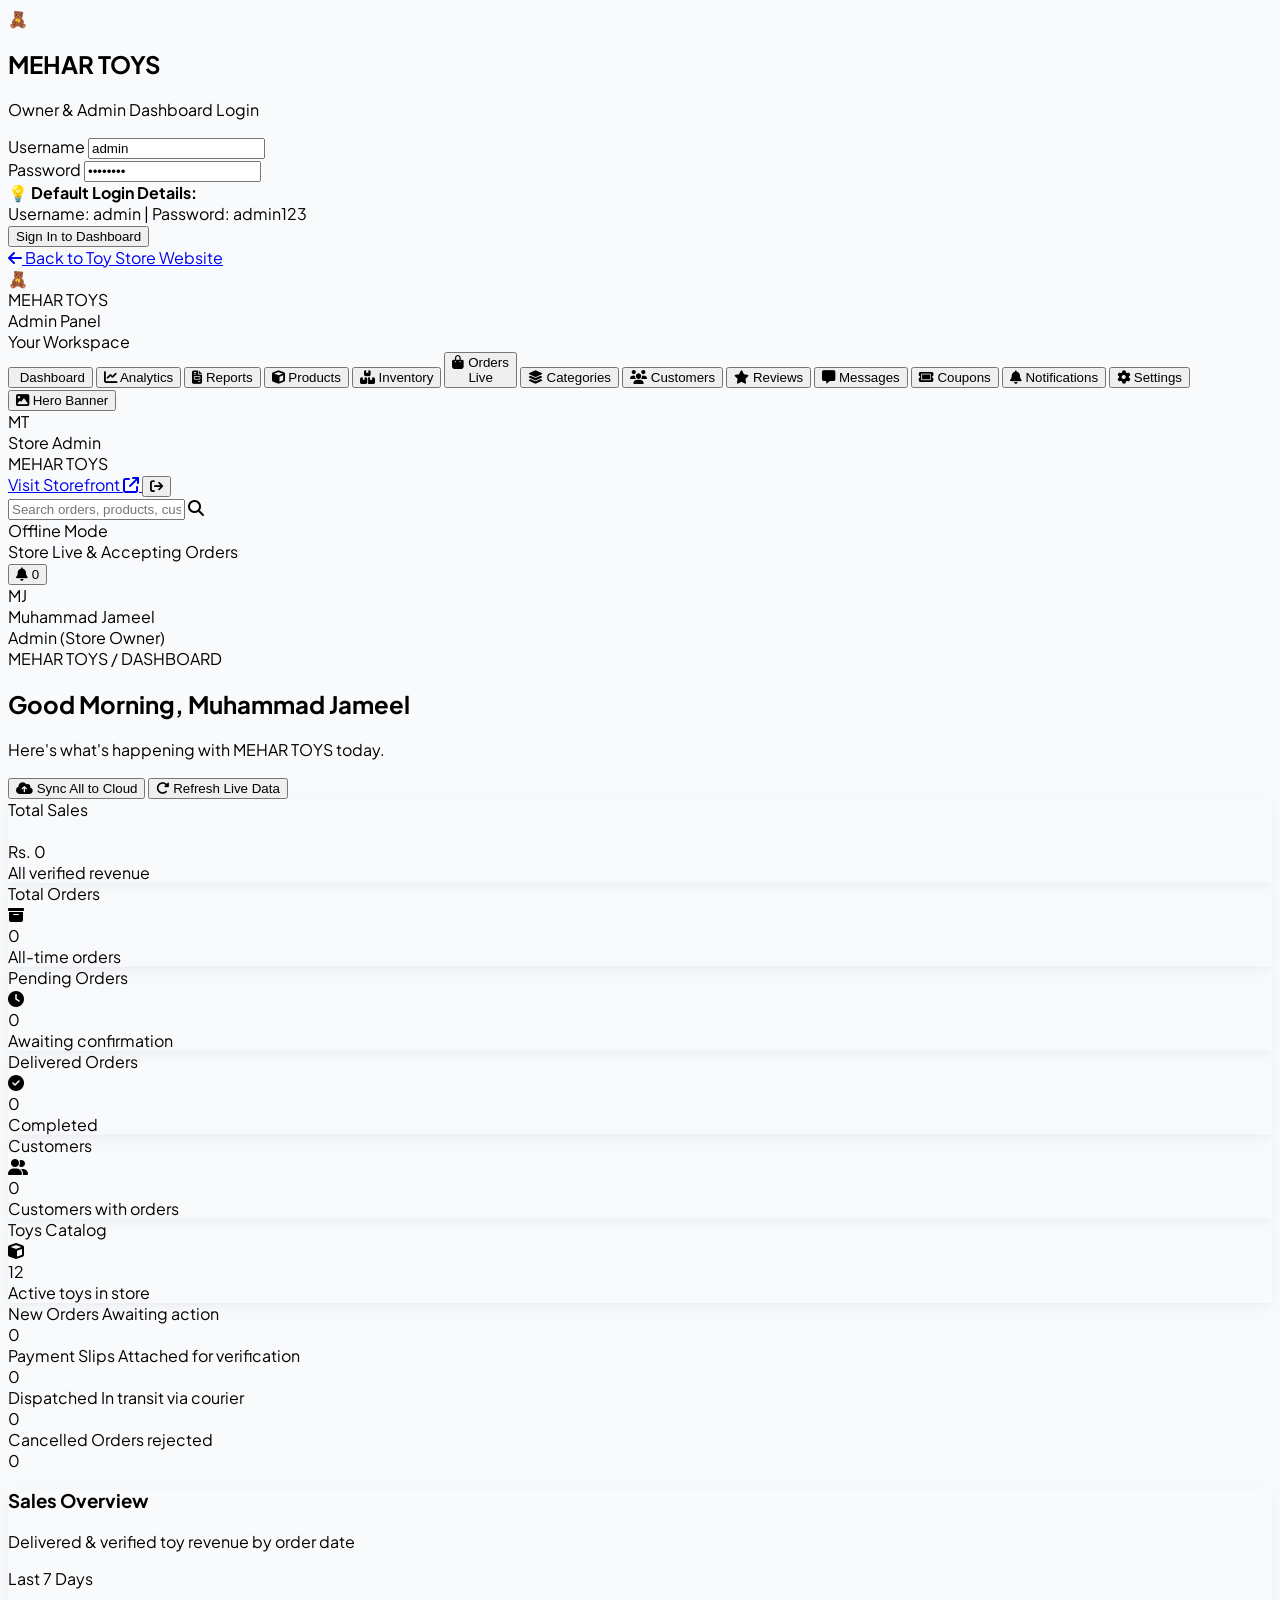
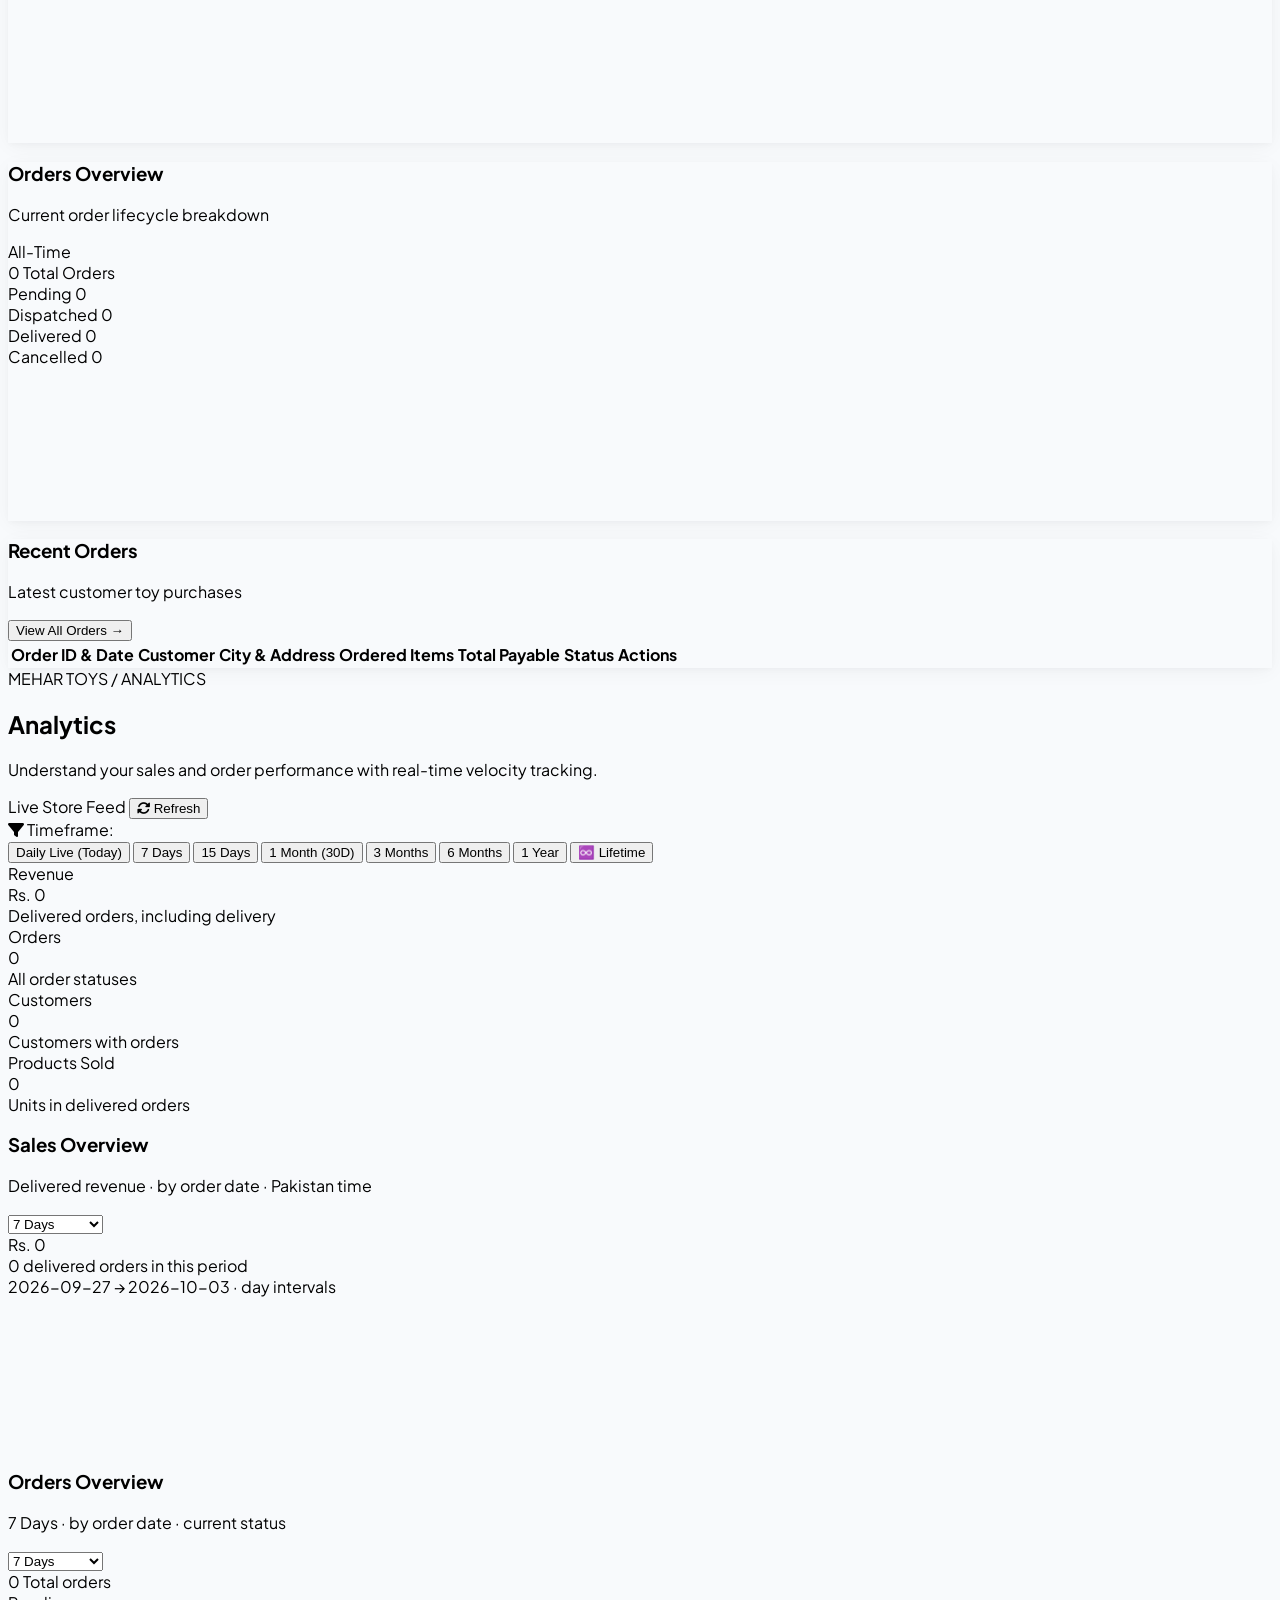
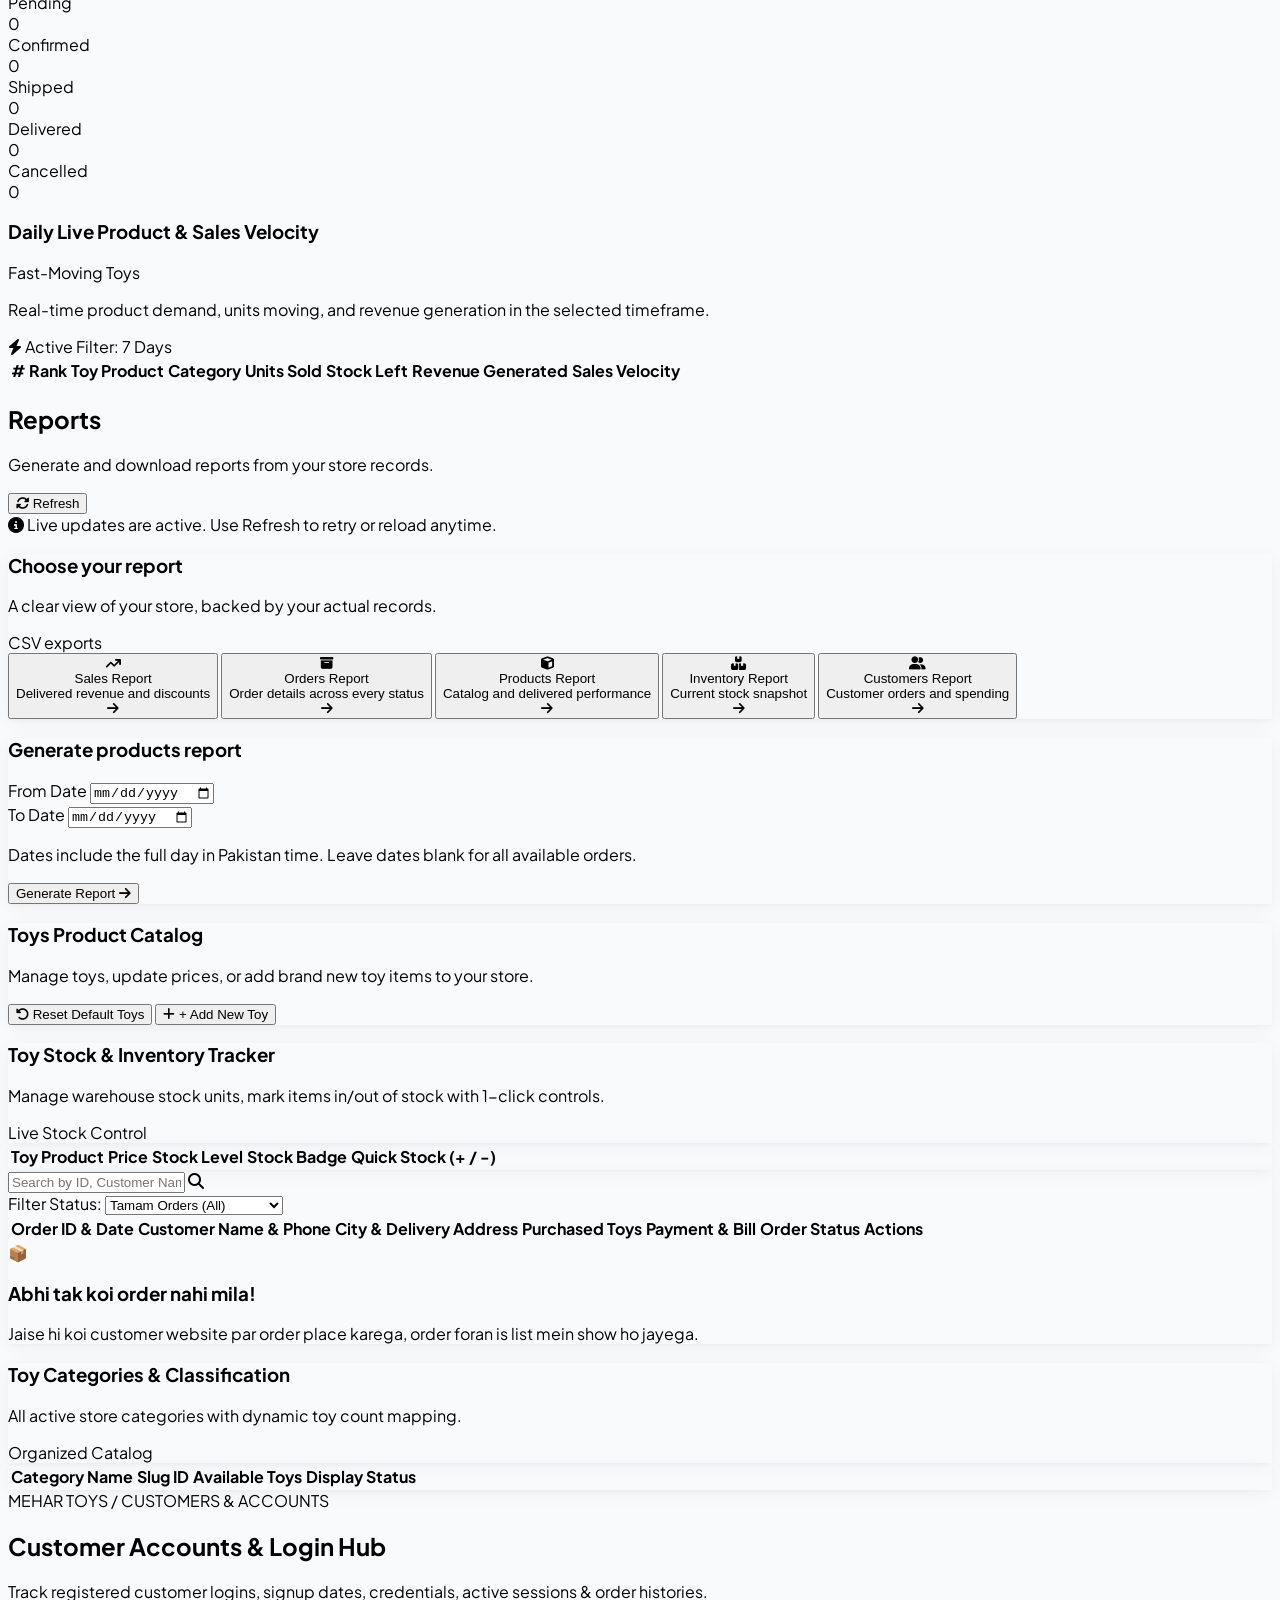
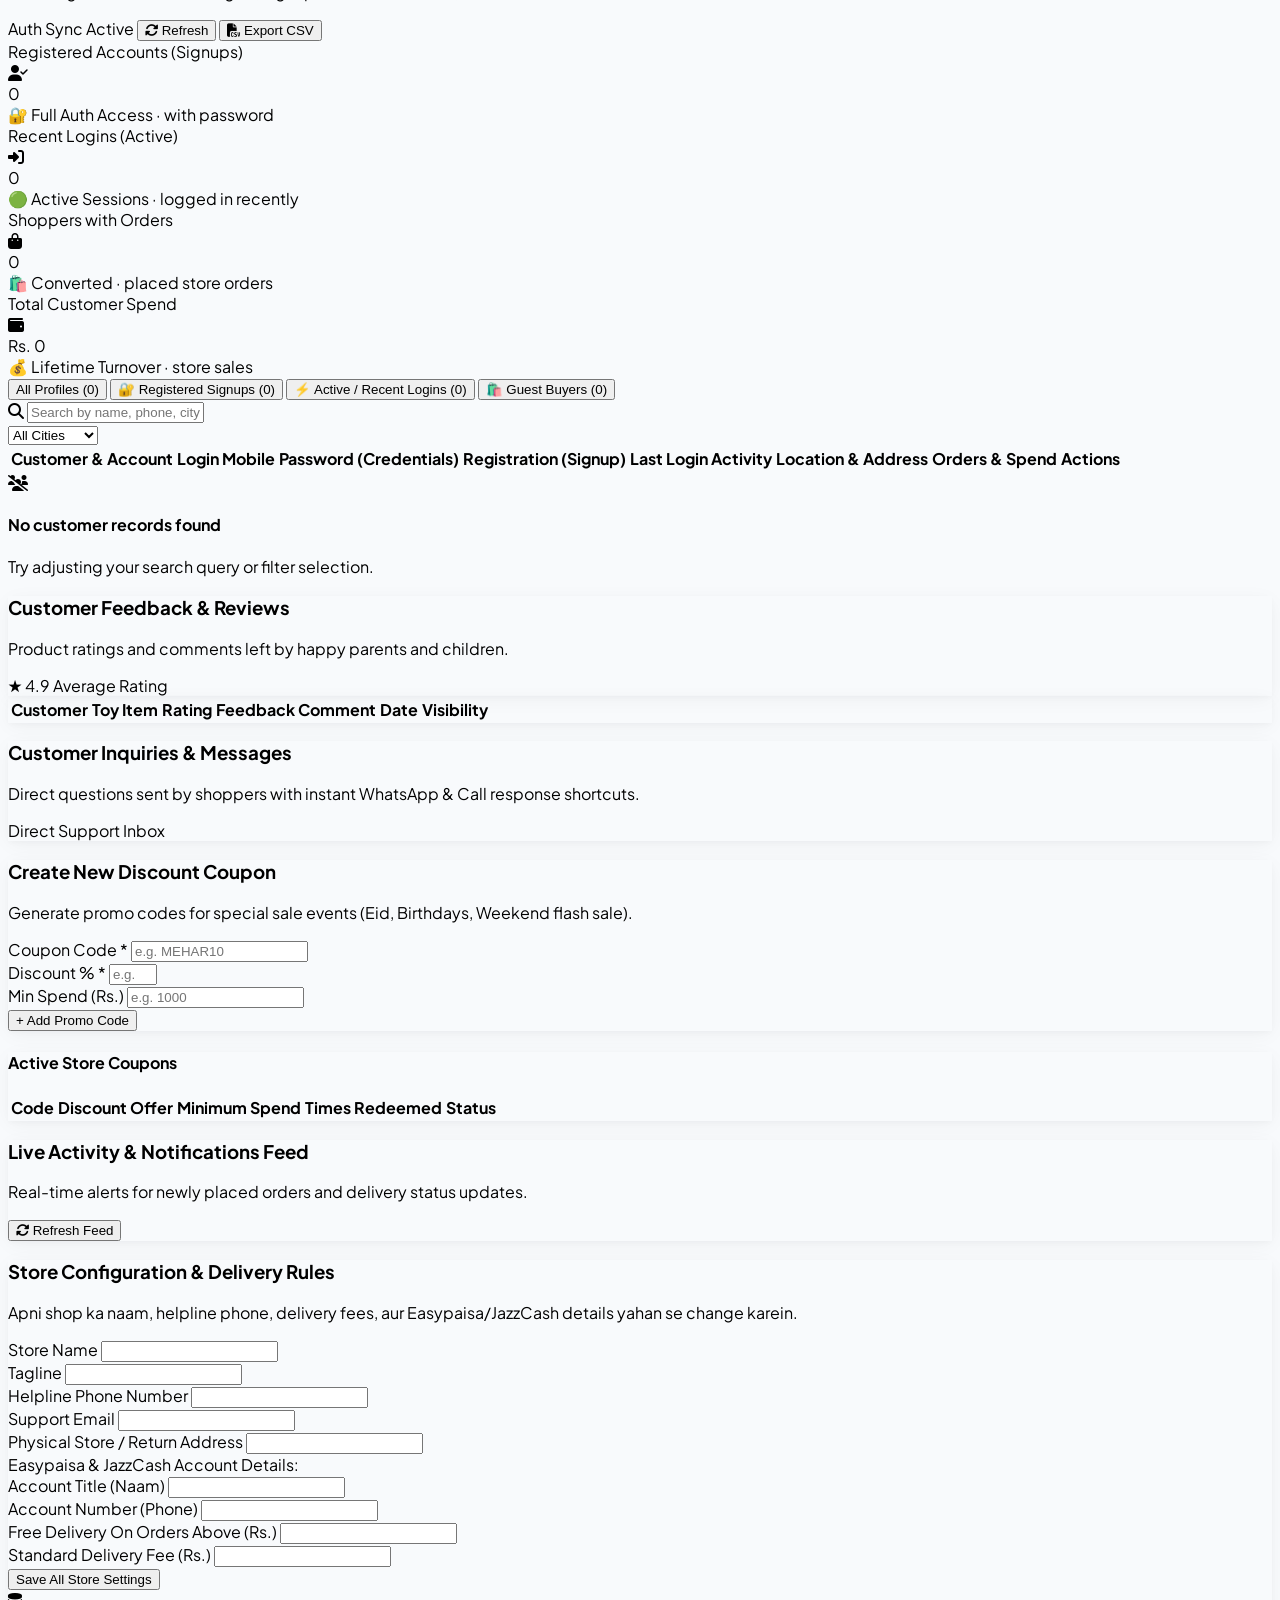
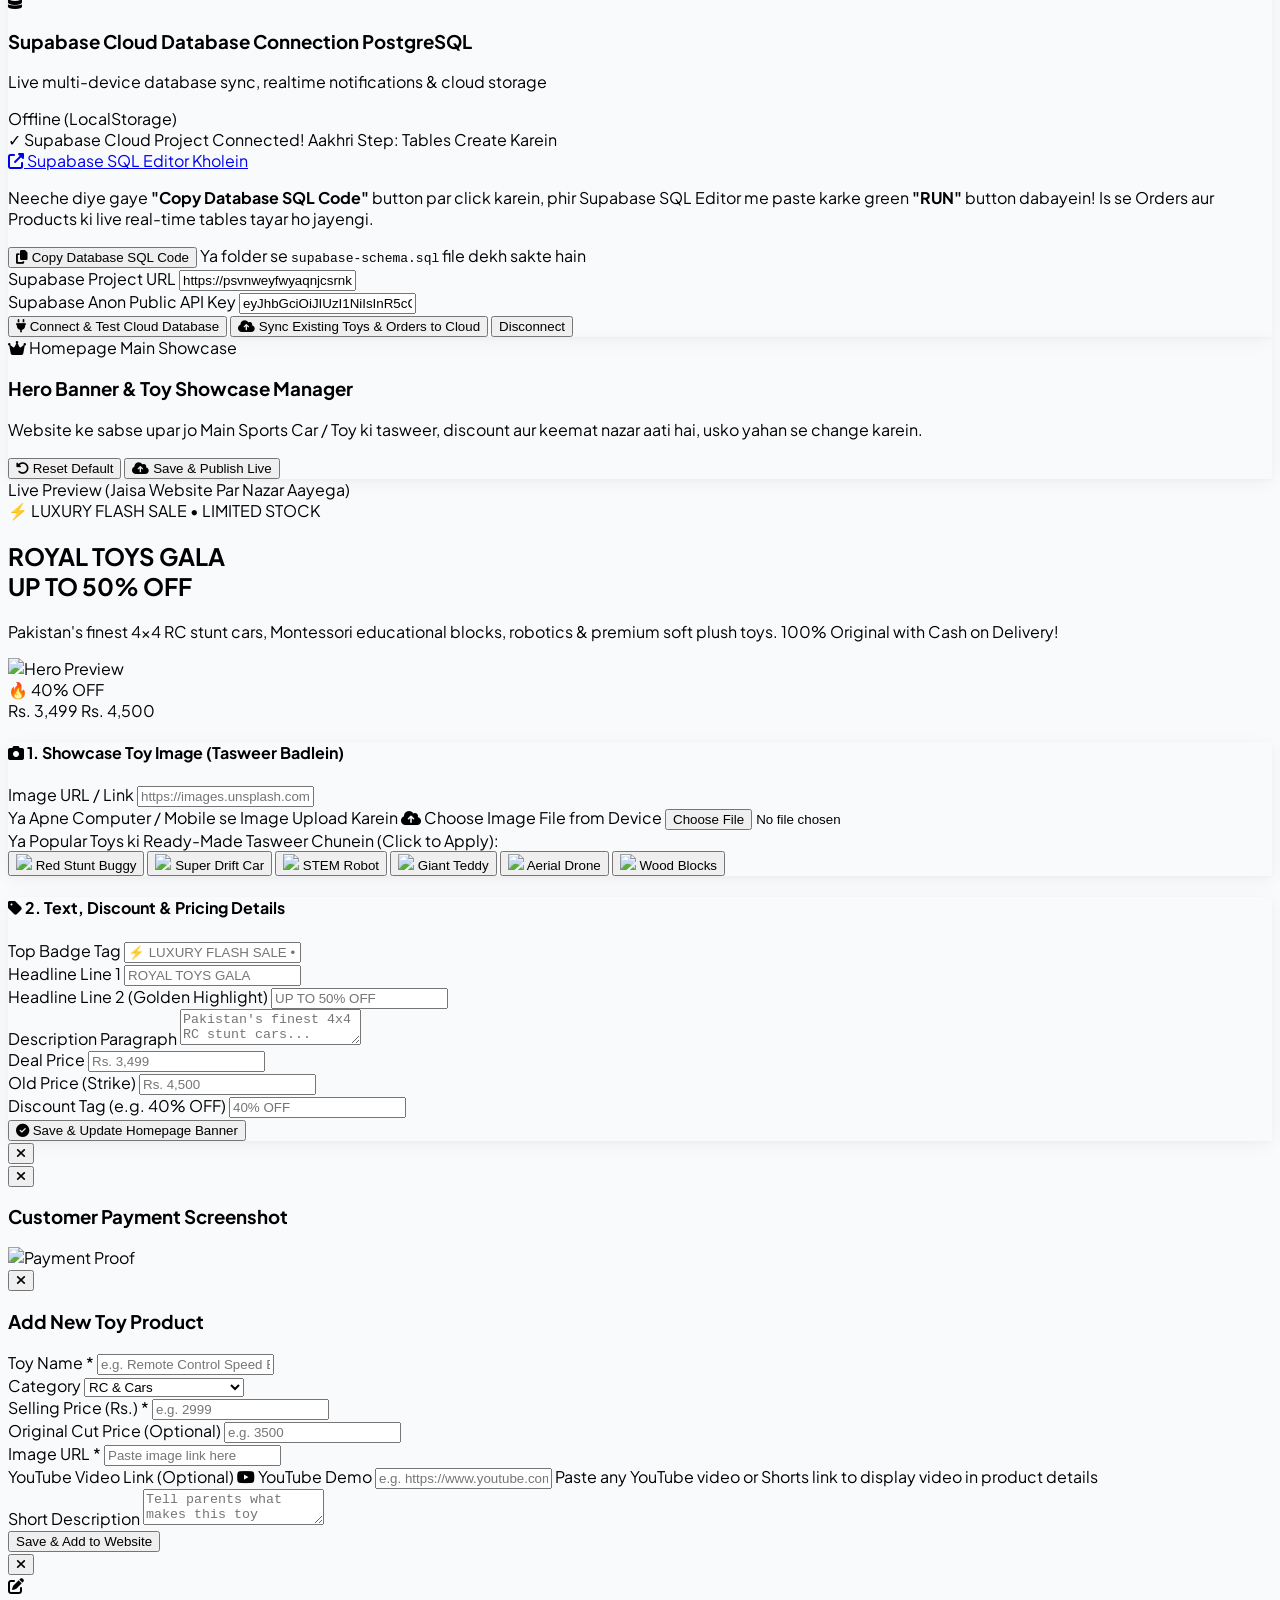
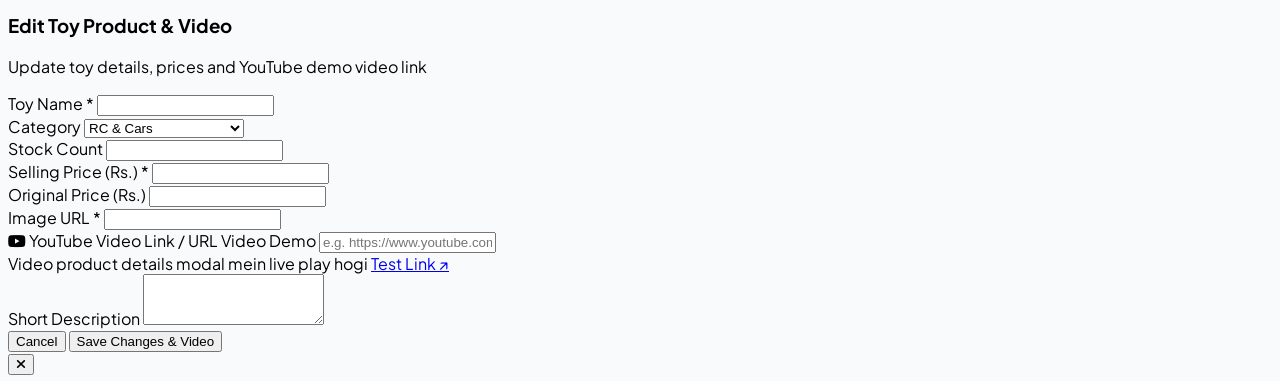
==== commit 1657b786: "Add files via upload" ====
--- a/admin.html
+++ b/admin.html
@@ -316,6 +316,18 @@
                             </div>
                             <span class="active-dot hidden w-2 h-2 rounded-full bg-amber-400"></span>
                         </button>
+
+                        <!-- 14. Hero Banner Manager (Car Image & Sale Gala) -->
+                        <button 
+                            id="nav-hero-banner" 
+                            onclick="switchAdminTab('hero-banner')" 
+                            class="workspace-nav-btn w-full flex items-center justify-between px-3.5 py-2.5 rounded-2xl text-xs font-medium text-slate-600 hover:bg-slate-100 transition-all">
+                            <div class="flex items-center gap-2.5">
+                                <i class="fas fa-image text-sm text-amber-500"></i>
+                                <span>Hero Banner</span>
+                            </div>
+                            <span class="active-dot hidden w-2 h-2 rounded-full bg-amber-400"></span>
+                        </button>
                     </nav>
                 </div>
             </div>
@@ -1796,6 +1808,224 @@
                     </div>
                 </section>
 
+                <!-- ==============================================
+                     VIEW 14: HERO BANNER MANAGER (CAR IMAGE & SALE GALA)
+                     ============================================== -->
+                <section id="view-hero-banner" class="hidden space-y-6">
+                    <!-- Top Title Card -->
+                    <div class="bg-white p-6 rounded-3xl border border-slate-200 stat-card-shadow flex flex-col sm:flex-row items-start sm:items-center justify-between gap-4">
+                        <div>
+                            <div class="inline-flex items-center gap-2 bg-amber-100 text-amber-900 px-3 py-1 rounded-full text-xs font-black uppercase tracking-wider mb-2">
+                                <i class="fas fa-crown text-amber-600"></i>
+                                <span>Homepage Main Showcase</span>
+                            </div>
+                            <h3 class="text-xl font-black text-slate-900 font-heading">Hero Banner & Toy Showcase Manager</h3>
+                            <p class="text-xs text-slate-500 mt-1">
+                                Website ke sabse upar jo Main Sports Car / Toy ki tasweer, discount aur keemat nazar aati hai, usko yahan se change karein.
+                            </p>
+                        </div>
+                        <div class="flex items-center gap-2.5">
+                            <button type="button" onclick="resetHeroBannerDefaults()" class="px-4 py-2.5 bg-slate-100 hover:bg-slate-200 text-slate-700 font-bold rounded-2xl text-xs transition active:scale-95 flex items-center gap-1.5">
+                                <i class="fas fa-rotate-left text-slate-500"></i>
+                                <span>Reset Default</span>
+                            </button>
+                            <button type="button" onclick="saveHeroBannerSettings()" class="px-5 py-2.5 bg-gradient-to-r from-red-600 to-rose-600 hover:from-red-500 hover:to-rose-500 text-white font-black rounded-2xl text-xs shadow-lg shadow-red-500/25 transition active:scale-95 flex items-center gap-1.5">
+                                <i class="fas fa-cloud-arrow-up"></i>
+                                <span>Save & Publish Live</span>
+                            </button>
+                        </div>
+                    </div>
+
+                    <!-- Live Real-Time Interactive Banner Preview -->
+                    <div class="bg-gradient-to-b from-slate-950 via-zinc-950 to-slate-900 rounded-3xl p-6 sm:p-8 border border-amber-500/30 shadow-2xl relative overflow-hidden text-white">
+                        <div class="text-[11px] font-black uppercase tracking-wider text-amber-400 mb-4 flex items-center gap-2">
+                            <span class="w-2.5 h-2.5 rounded-full bg-emerald-400 animate-pulse"></span>
+                            <span>Live Preview (Jaisa Website Par Nazar Aayega)</span>
+                        </div>
+
+                        <div class="relative rounded-2xl bg-gradient-to-r from-red-950/80 via-zinc-900/90 to-slate-950/90 border border-amber-500/20 p-5 sm:p-7 flex flex-col md:flex-row items-center justify-between gap-6">
+                            <div class="max-w-md space-y-2.5 text-center md:text-left">
+                                <div id="preview-admin-tag" class="inline-flex items-center gap-1.5 bg-amber-500 text-slate-950 px-2.5 py-0.5 rounded-full text-[10px] font-black tracking-wider">
+                                    ⚡ LUXURY FLASH SALE • LIMITED STOCK
+                                </div>
+                                <h2 class="text-xl sm:text-3xl font-black text-white leading-tight font-heading">
+                                    <span id="preview-admin-headline">ROYAL TOYS GALA</span> <br />
+                                    <span id="preview-admin-subheadline" class="bg-gradient-to-r from-amber-300 to-yellow-400 bg-clip-text text-transparent">UP TO 50% OFF</span>
+                                </h2>
+                                <p id="preview-admin-desc" class="text-xs text-slate-300 leading-relaxed">
+                                    Pakistan's finest 4x4 RC stunt cars, Montessori educational blocks, robotics & premium soft plush toys. 100% Original with Cash on Delivery!
+                                </p>
+                            </div>
+
+                            <div class="relative w-48 h-48 sm:w-56 sm:h-56 rounded-2xl overflow-hidden border-2 border-amber-400/50 shadow-2xl p-1 bg-gradient-to-b from-slate-900 to-slate-950 shrink-0">
+                                <img id="preview-admin-img" src="https://images.unsplash.com/photo-1594787318286-3d835c1d207f?auto=format&fit=crop&w=800&q=80" alt="Hero Preview" class="w-full h-full object-cover rounded-xl" />
+                                <div class="absolute top-2 left-2 bg-red-600 text-white text-[9px] font-black px-2 py-0.5 rounded-full flex items-center gap-1">
+                                    🔥 <span id="preview-admin-discount">40% OFF</span>
+                                </div>
+                                <div class="absolute bottom-2 right-2 bg-slate-950/90 text-amber-400 text-[11px] font-black px-2.5 py-1 rounded-lg border border-amber-400/40">
+                                    <span id="preview-admin-price">Rs. 3,499</span> <span id="preview-admin-oldprice" class="text-[9px] text-slate-400 line-through">Rs. 4,500</span>
+                                </div>
+                            </div>
+                        </div>
+                    </div>
+
+                    <!-- Configuration Form -->
+                    <div class="grid grid-cols-1 lg:grid-cols-12 gap-6">
+                        <!-- Left Column: Image Selector & Presets (7 cols) -->
+                        <div class="lg:col-span-7 bg-white p-6 rounded-3xl border border-slate-200 stat-card-shadow space-y-5">
+                            <h4 class="font-black text-slate-900 text-sm flex items-center gap-2">
+                                <i class="fas fa-camera text-red-500"></i>
+                                <span>1. Showcase Toy Image (Tasweer Badlein)</span>
+                            </h4>
+
+                            <div>
+                                <label class="block text-xs font-bold text-slate-700 mb-1">Image URL / Link</label>
+                                <input 
+                                    type="url" 
+                                    id="hero-input-image-url" 
+                                    oninput="handleHeroInputChange()" 
+                                    placeholder="https://images.unsplash.com/..." 
+                                    class="w-full px-3.5 py-2.5 rounded-xl border border-slate-200 text-xs font-mono outline-none focus:border-red-500" />
+                            </div>
+
+                            <!-- Or Local File Upload -->
+                            <div>
+                                <label class="block text-xs font-bold text-slate-700 mb-1">Ya Apne Computer / Mobile se Image Upload Karein</label>
+                                <label class="flex items-center justify-center gap-2 p-3 border-2 border-dashed border-slate-300 rounded-2xl hover:border-red-500 cursor-pointer transition-colors bg-slate-50 hover:bg-red-50/30">
+                                    <i class="fas fa-cloud-arrow-up text-red-500 text-lg"></i>
+                                    <span class="text-xs font-extrabold text-slate-700">Choose Image File from Device</span>
+                                    <input type="file" id="hero-input-file" accept="image/*" onchange="handleHeroFileUpload(event)" class="hidden" />
+                                </label>
+                            </div>
+
+                            <!-- Quick Luxury Presets -->
+                            <div class="space-y-2">
+                                <label class="block text-xs font-bold text-slate-700">Ya Popular Toys ki Ready-Made Tasweer Chunein (Click to Apply):</label>
+                                <div class="grid grid-cols-2 sm:grid-cols-3 gap-2.5">
+                                    <button type="button" onclick="selectHeroPreset('https://images.unsplash.com/photo-1594787318286-3d835c1d207f?auto=format&fit=crop&w=800&q=80', 'RC 4x4 Stunt Buggy', 'Rs. 3,499', 'Rs. 4,500', '40% OFF')" class="p-2 rounded-xl border border-slate-200 hover:border-amber-400 hover:bg-amber-50/40 text-left transition flex items-center gap-2 text-xs font-bold text-slate-700">
+                                        <img src="https://images.unsplash.com/photo-1594787318286-3d835c1d207f?auto=format&fit=crop&w=120&q=80" class="w-9 h-9 rounded-lg object-cover" />
+                                        <span class="truncate">Red Stunt Buggy</span>
+                                    </button>
+
+                                    <button type="button" onclick="selectHeroPreset('https://images.unsplash.com/photo-1558441719-74e98f04772b?auto=format&fit=crop&w=800&q=80', 'High-Speed Drift Car', 'Rs. 3,999', 'Rs. 5,200', '35% OFF')" class="p-2 rounded-xl border border-slate-200 hover:border-amber-400 hover:bg-amber-50/40 text-left transition flex items-center gap-2 text-xs font-bold text-slate-700">
+                                        <img src="https://images.unsplash.com/photo-1558441719-74e98f04772b?auto=format&fit=crop&w=120&q=80" class="w-9 h-9 rounded-lg object-cover" />
+                                        <span class="truncate">Super Drift Car</span>
+                                    </button>
+
+                                    <button type="button" onclick="selectHeroPreset('https://images.unsplash.com/photo-1485827404703-89b55fcc595e?auto=format&fit=crop&w=800&q=80', 'Interactive STEM Robot', 'Rs. 4,899', 'Rs. 6,500', '50% OFF')" class="p-2 rounded-xl border border-slate-200 hover:border-amber-400 hover:bg-amber-50/40 text-left transition flex items-center gap-2 text-xs font-bold text-slate-700">
+                                        <img src="https://images.unsplash.com/photo-1485827404703-89b55fcc595e?auto=format&fit=crop&w=120&q=80" class="w-9 h-9 rounded-lg object-cover" />
+                                        <span class="truncate">STEM Robot</span>
+                                    </button>
+
+                                    <button type="button" onclick="selectHeroPreset('https://images.unsplash.com/photo-1563245372-f21724e3856d?auto=format&fit=crop&w=800&q=80', 'Royal Giant Teddy Bear', 'Rs. 2,999', 'Rs. 3,800', '30% OFF')" class="p-2 rounded-xl border border-slate-200 hover:border-amber-400 hover:bg-amber-50/40 text-left transition flex items-center gap-2 text-xs font-bold text-slate-700">
+                                        <img src="https://images.unsplash.com/photo-1563245372-f21724e3856d?auto=format&fit=crop&w=120&q=80" class="w-9 h-9 rounded-lg object-cover" />
+                                        <span class="truncate">Giant Teddy</span>
+                                    </button>
+
+                                    <button type="button" onclick="selectHeroPreset('https://images.unsplash.com/photo-1508614589041-895b88991e3e?auto=format&fit=crop&w=800&q=80', '4K Aerial Drone Quad', 'Rs. 6,499', 'Rs. 8,900', '45% OFF')" class="p-2 rounded-xl border border-slate-200 hover:border-amber-400 hover:bg-amber-50/40 text-left transition flex items-center gap-2 text-xs font-bold text-slate-700">
+                                        <img src="https://images.unsplash.com/photo-1508614589041-895b88991e3e?auto=format&fit=crop&w=120&q=80" class="w-9 h-9 rounded-lg object-cover" />
+                                        <span class="truncate">Aerial Drone</span>
+                                    </button>
+
+                                    <button type="button" onclick="selectHeroPreset('https://images.unsplash.com/photo-1587654780291-39c9404d746b?auto=format&fit=crop&w=800&q=80', 'Montessori Building Blocks', 'Rs. 2,199', 'Rs. 2,900', '25% OFF')" class="p-2 rounded-xl border border-slate-200 hover:border-amber-400 hover:bg-amber-50/40 text-left transition flex items-center gap-2 text-xs font-bold text-slate-700">
+                                        <img src="https://images.unsplash.com/photo-1587654780291-39c9404d746b?auto=format&fit=crop&w=120&q=80" class="w-9 h-9 rounded-lg object-cover" />
+                                        <span class="truncate">Wood Blocks</span>
+                                    </button>
+                                </div>
+                            </div>
+                        </div>
+
+                        <!-- Right Column: Headlines, Prices, & Discount Badge (5 cols) -->
+                        <div class="lg:col-span-5 bg-white p-6 rounded-3xl border border-slate-200 stat-card-shadow space-y-4">
+                            <h4 class="font-black text-slate-900 text-sm flex items-center gap-2">
+                                <i class="fas fa-tag text-amber-500"></i>
+                                <span>2. Text, Discount & Pricing Details</span>
+                            </h4>
+
+                            <div>
+                                <label class="block text-xs font-bold text-slate-700 mb-1">Top Badge Tag</label>
+                                <input 
+                                    type="text" 
+                                    id="hero-input-tag" 
+                                    oninput="handleHeroInputChange()" 
+                                    placeholder="⚡ LUXURY FLASH SALE • LIMITED STOCK" 
+                                    class="w-full px-3.5 py-2.5 rounded-xl border border-slate-200 text-xs font-bold outline-none focus:border-red-500" />
+                            </div>
+
+                            <div>
+                                <label class="block text-xs font-bold text-slate-700 mb-1">Headline Line 1</label>
+                                <input 
+                                    type="text" 
+                                    id="hero-input-headline" 
+                                    oninput="handleHeroInputChange()" 
+                                    placeholder="ROYAL TOYS GALA" 
+                                    class="w-full px-3.5 py-2.5 rounded-xl border border-slate-200 text-xs font-bold outline-none focus:border-red-500" />
+                            </div>
+
+                            <div>
+                                <label class="block text-xs font-bold text-slate-700 mb-1">Headline Line 2 (Golden Highlight)</label>
+                                <input 
+                                    type="text" 
+                                    id="hero-input-subheadline" 
+                                    oninput="handleHeroInputChange()" 
+                                    placeholder="UP TO 50% OFF" 
+                                    class="w-full px-3.5 py-2.5 rounded-xl border border-slate-200 text-xs font-bold outline-none focus:border-red-500" />
+                            </div>
+
+                            <div>
+                                <label class="block text-xs font-bold text-slate-700 mb-1">Description Paragraph</label>
+                                <textarea 
+                                    id="hero-input-description" 
+                                    rows="2" 
+                                    oninput="handleHeroInputChange()" 
+                                    placeholder="Pakistan's finest 4x4 RC stunt cars..." 
+                                    class="w-full px-3.5 py-2.5 rounded-xl border border-slate-200 text-xs outline-none focus:border-red-500"></textarea>
+                            </div>
+
+                            <div class="grid grid-cols-2 gap-3">
+                                <div>
+                                    <label class="block text-xs font-bold text-slate-700 mb-1">Deal Price</label>
+                                    <input 
+                                        type="text" 
+                                        id="hero-input-price" 
+                                        oninput="handleHeroInputChange()" 
+                                        placeholder="Rs. 3,499" 
+                                        class="w-full px-3.5 py-2.5 rounded-xl border border-slate-200 text-xs font-black text-red-600 outline-none focus:border-red-500" />
+                                </div>
+                                <div>
+                                    <label class="block text-xs font-bold text-slate-700 mb-1">Old Price (Strike)</label>
+                                    <input 
+                                        type="text" 
+                                        id="hero-input-oldprice" 
+                                        oninput="handleHeroInputChange()" 
+                                        placeholder="Rs. 4,500" 
+                                        class="w-full px-3.5 py-2.5 rounded-xl border border-slate-200 text-xs font-medium text-slate-400 outline-none focus:border-red-500" />
+                                </div>
+                            </div>
+
+                            <div>
+                                <label class="block text-xs font-bold text-slate-700 mb-1">Discount Tag (e.g. 40% OFF)</label>
+                                <input 
+                                    type="text" 
+                                    id="hero-input-discount" 
+                                    oninput="handleHeroInputChange()" 
+                                    placeholder="40% OFF" 
+                                    class="w-full px-3.5 py-2.5 rounded-xl border border-slate-200 text-xs font-black text-amber-600 outline-none focus:border-red-500" />
+                            </div>
+
+                            <div class="pt-3">
+                                <button 
+                                    type="button" 
+                                    onclick="saveHeroBannerSettings()" 
+                                    class="w-full py-3 bg-gradient-to-r from-red-600 to-rose-600 hover:from-red-500 hover:to-rose-500 text-white font-black rounded-2xl text-xs shadow-lg shadow-red-500/30 transition active:scale-95 flex items-center justify-center gap-2">
+                                    <i class="fas fa-check-circle"></i>
+                                    <span>Save & Update Homepage Banner</span>
+                                </button>
+                            </div>
+                        </div>
+                    </div>
+                </section>
+
             </div>
         </div>
 
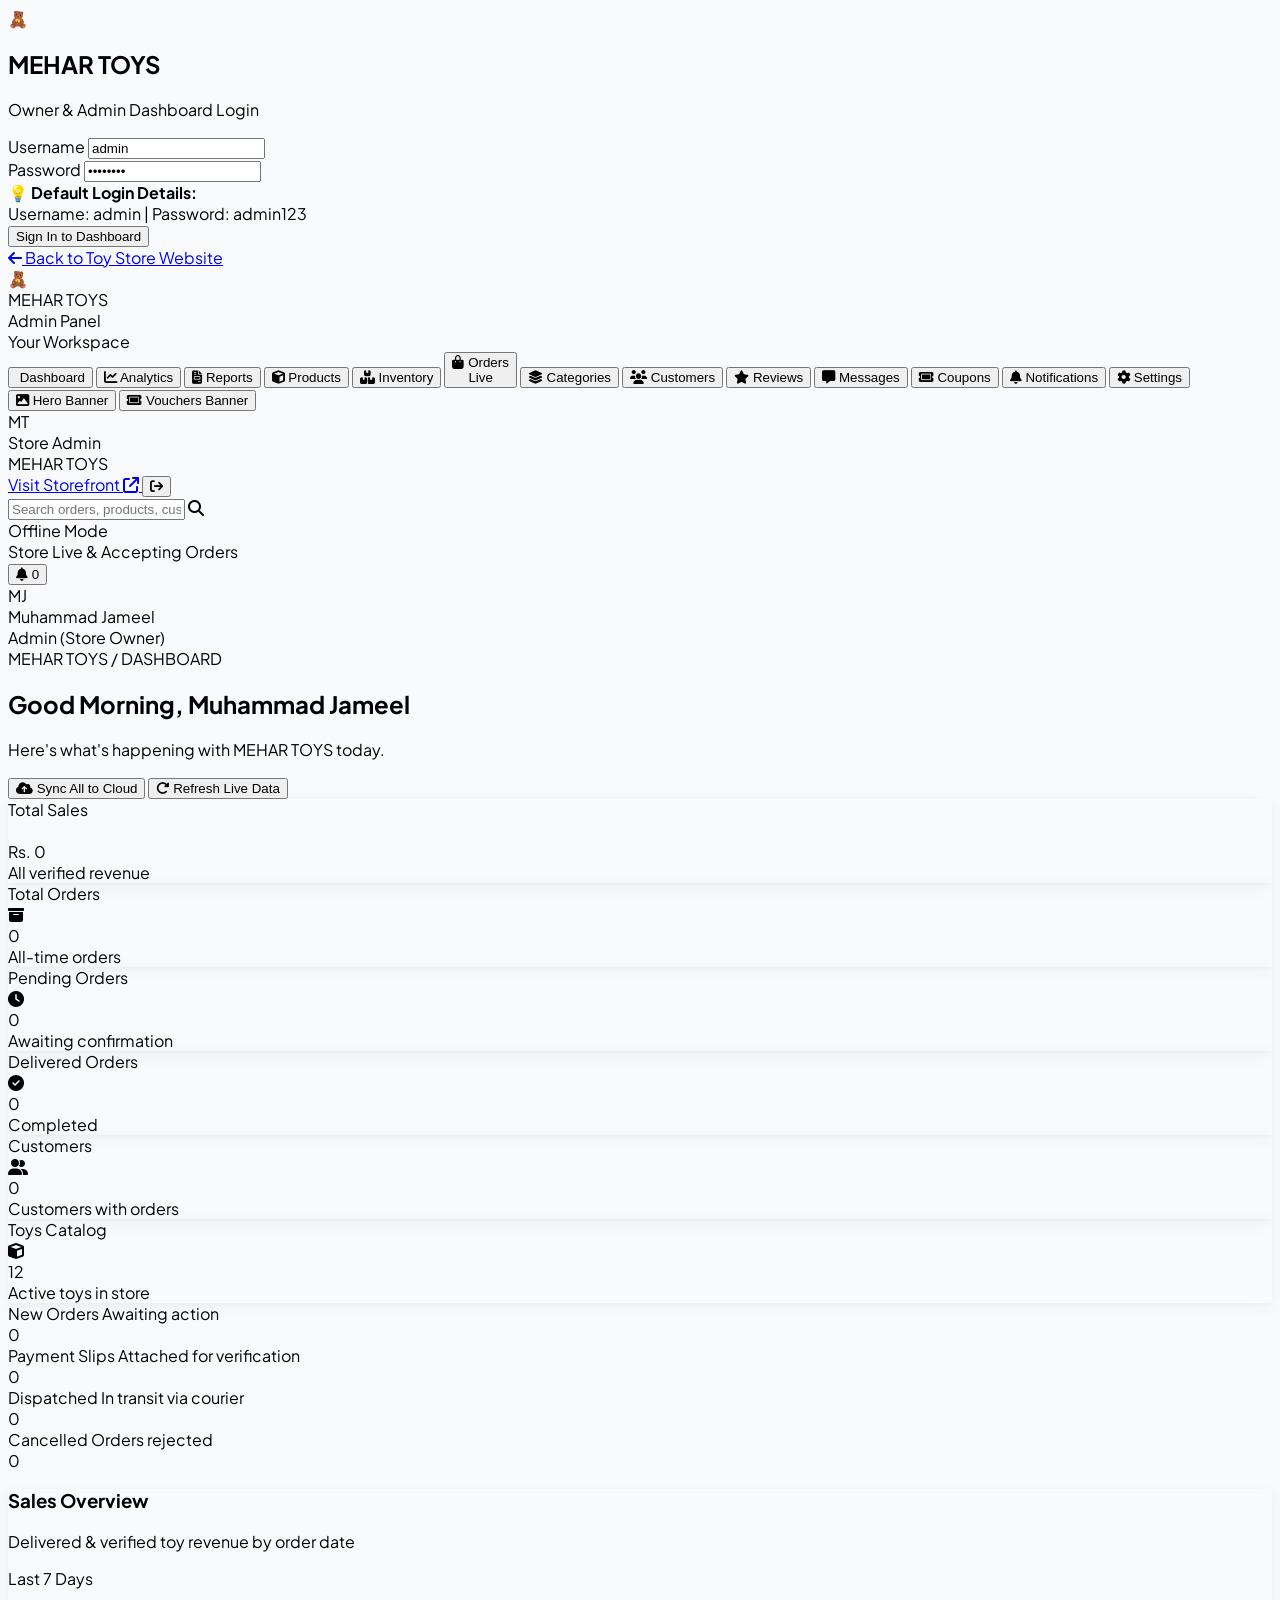
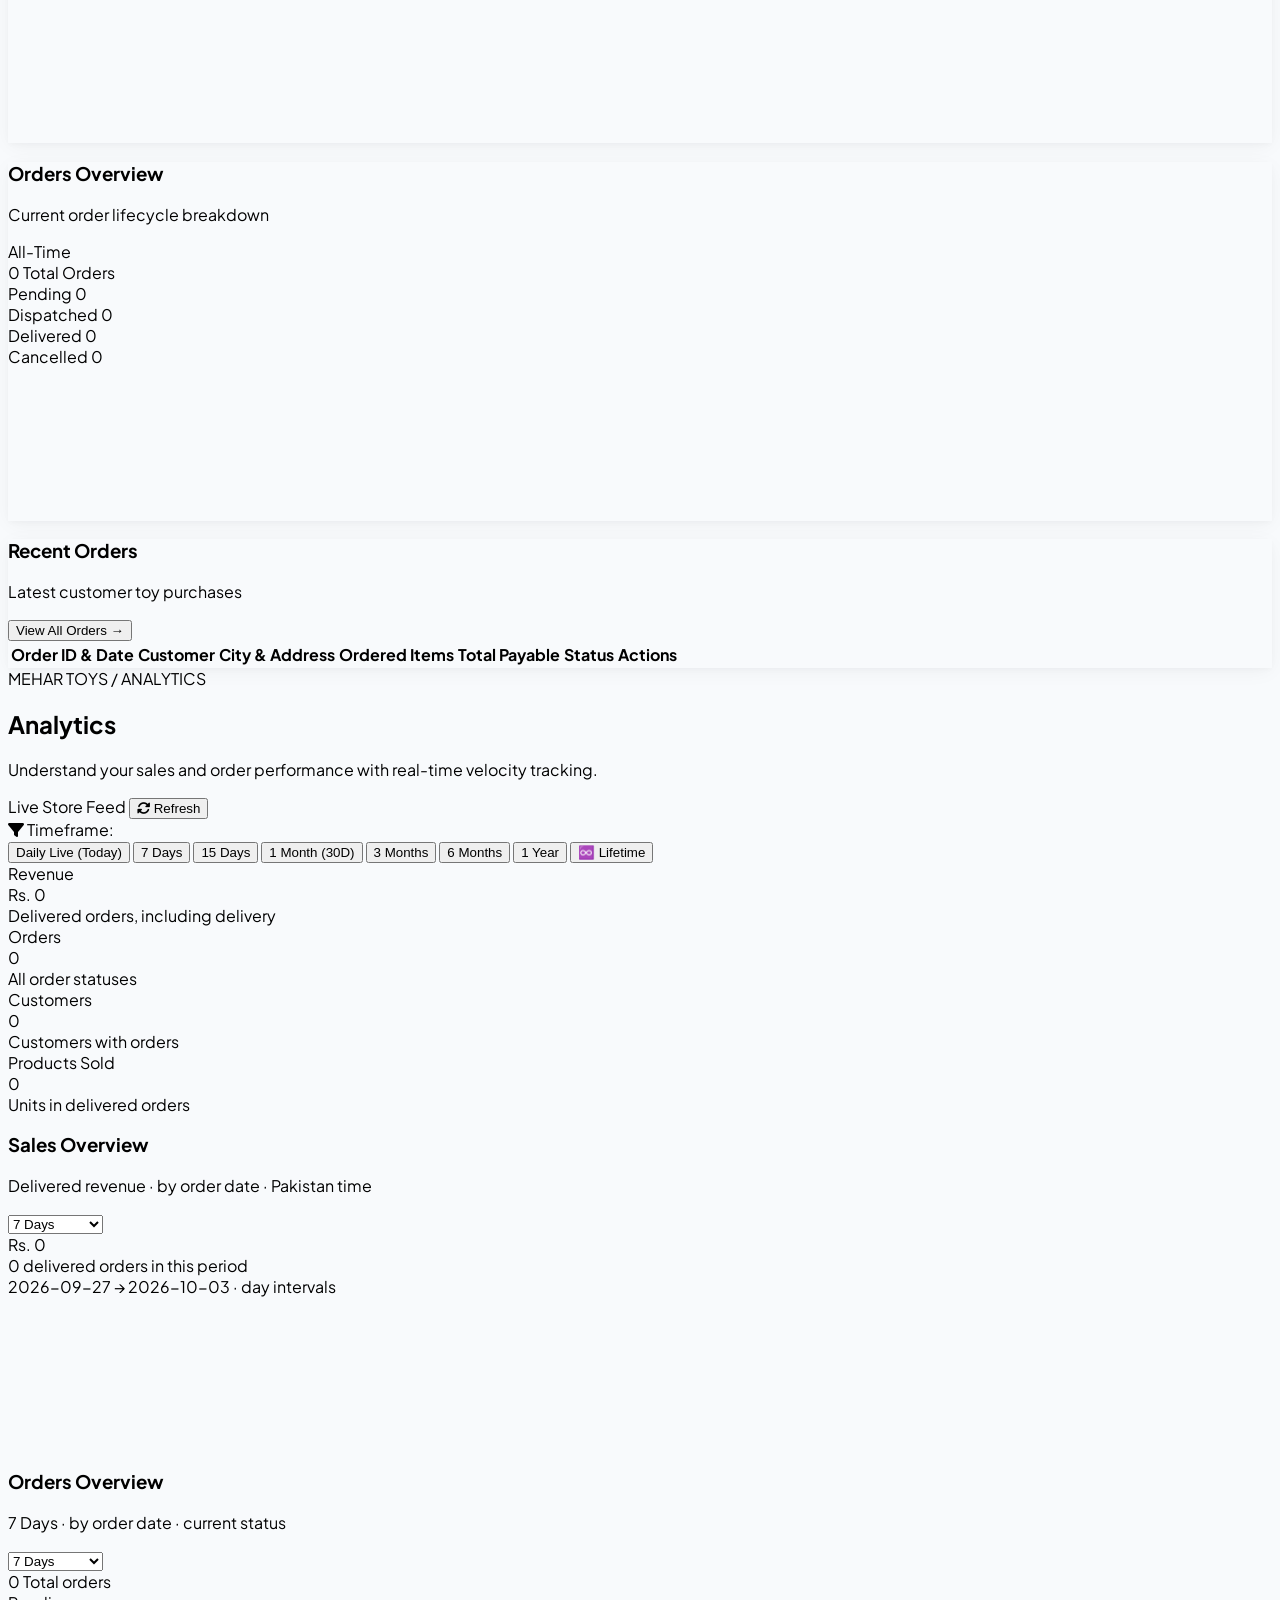
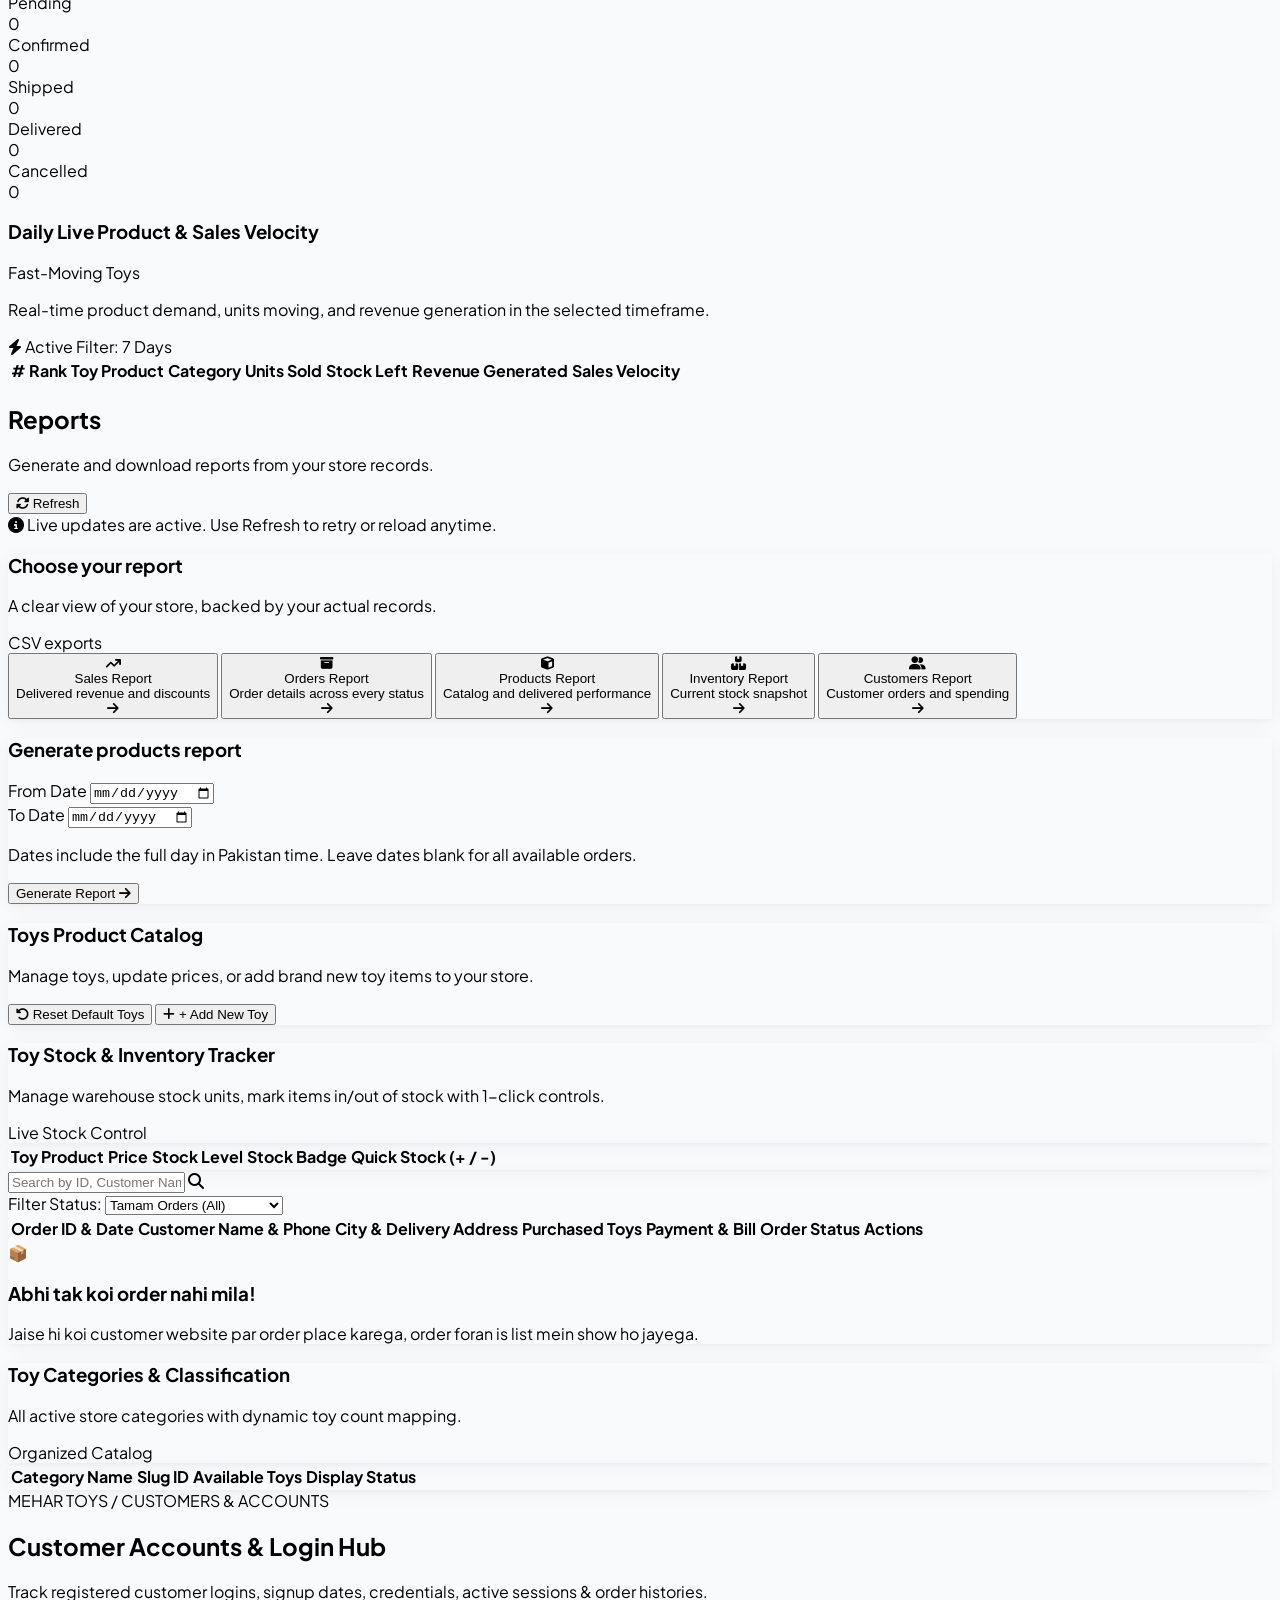
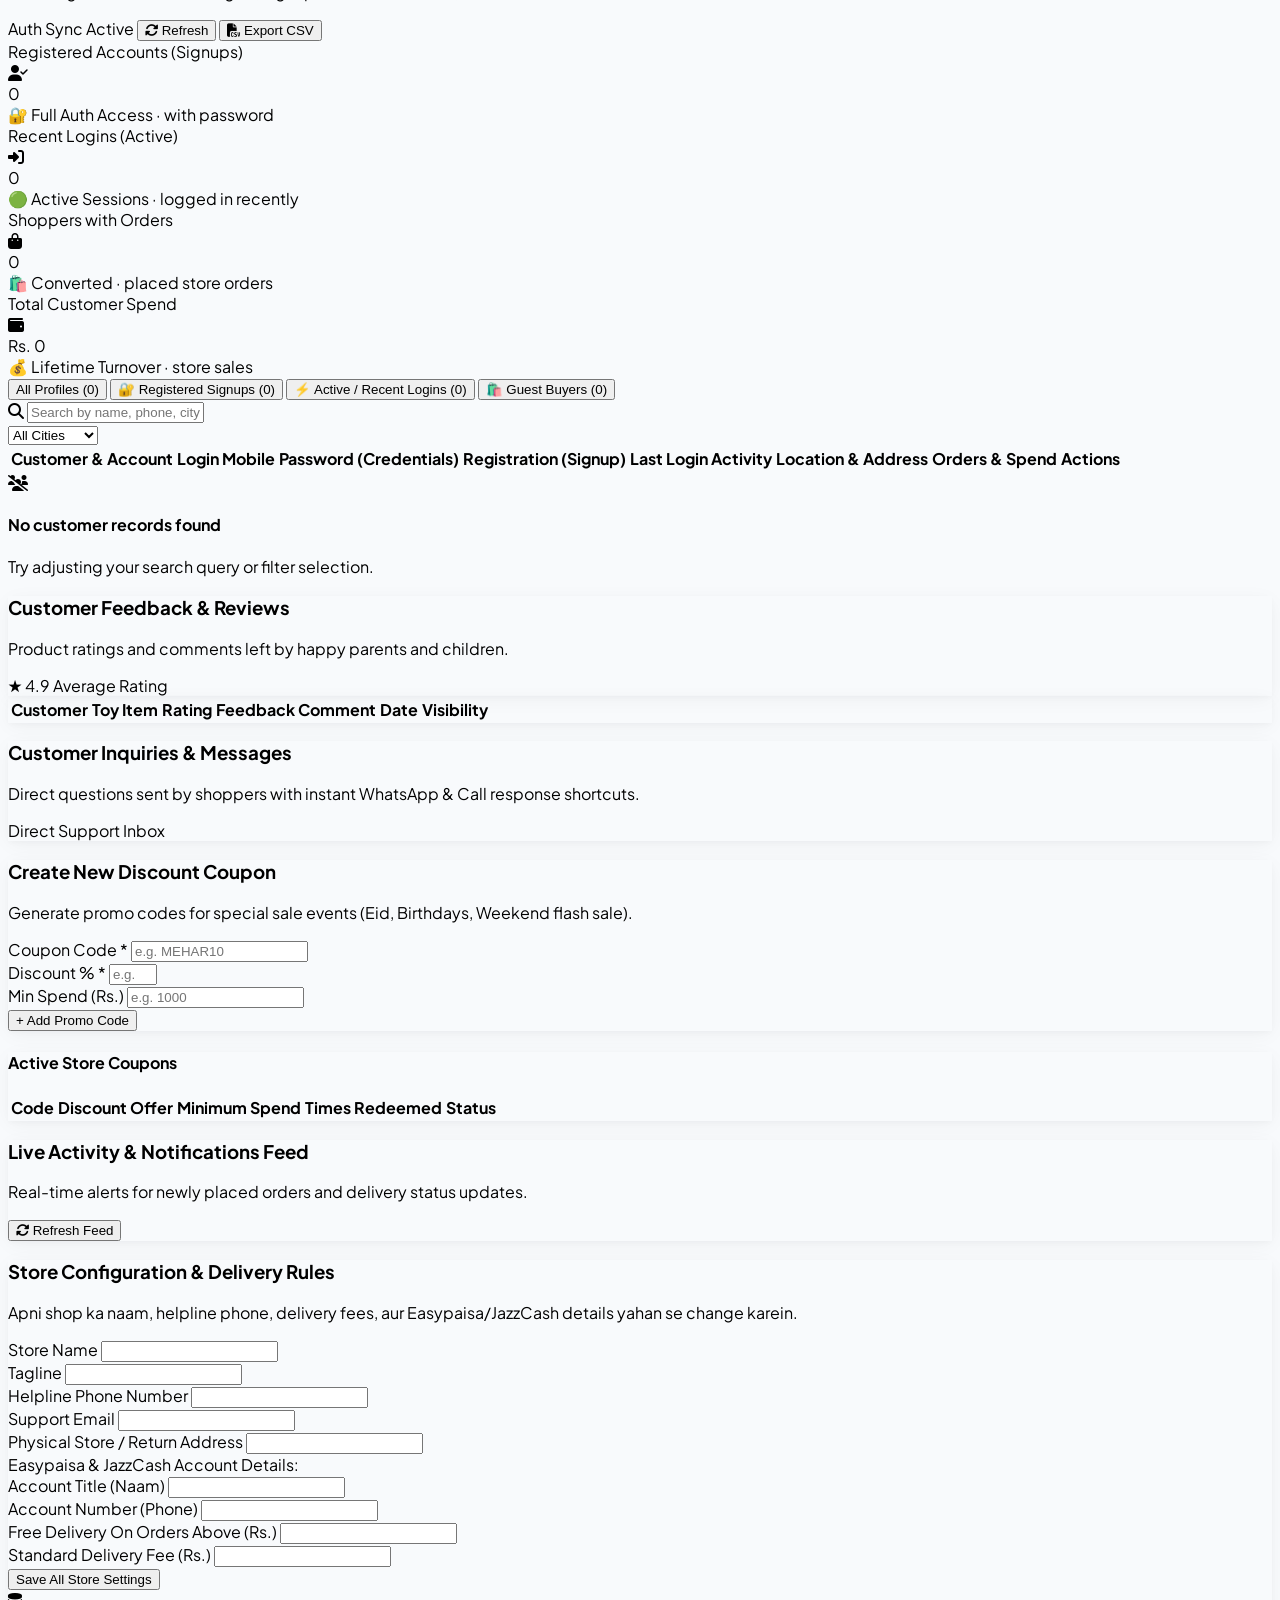
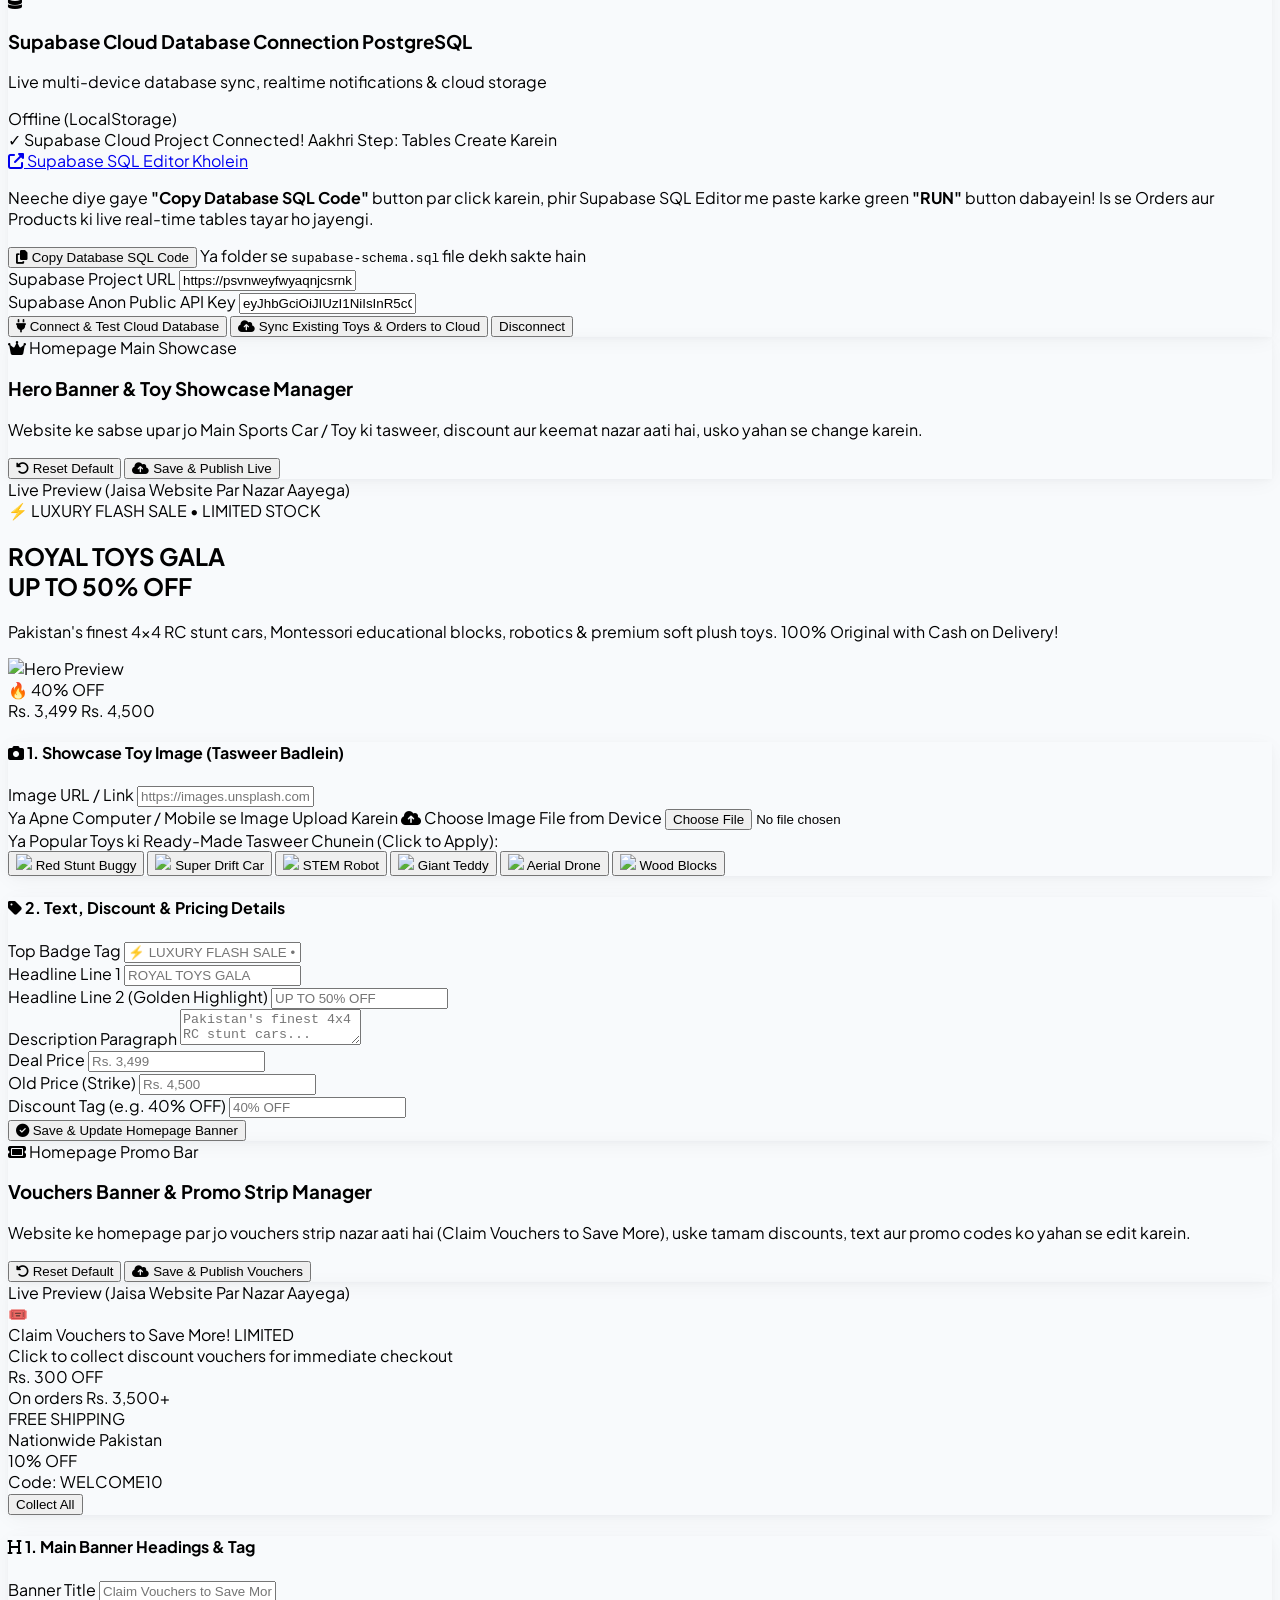
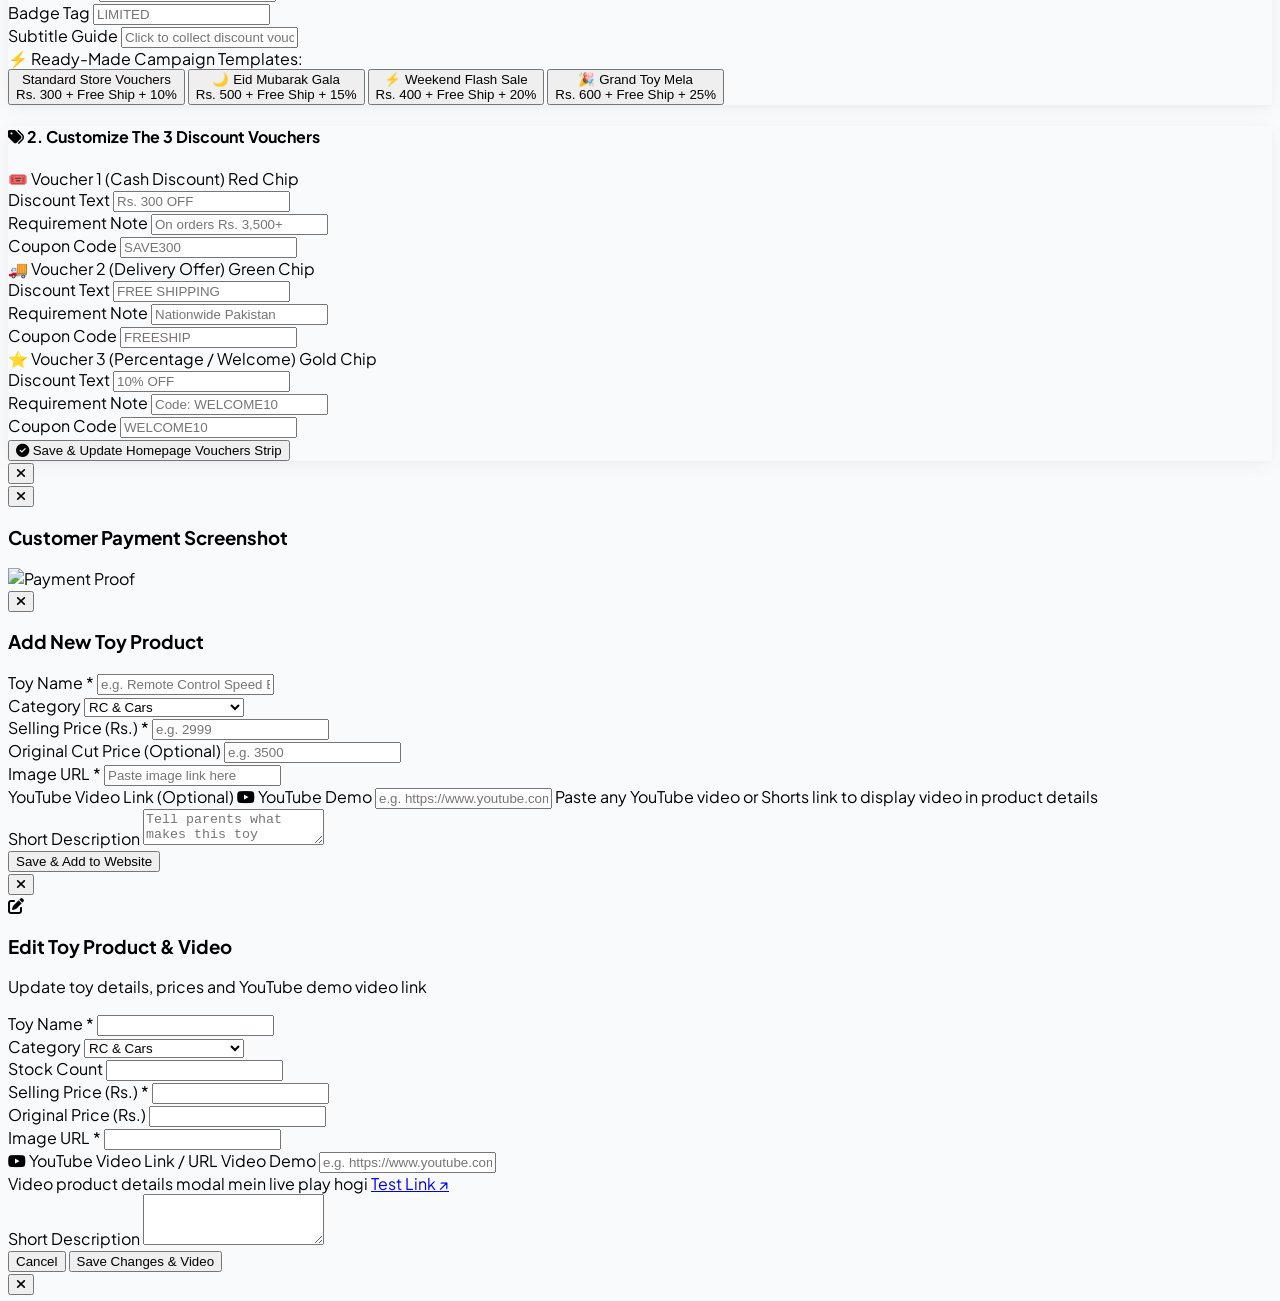
==== commit 749e29c8: "Add files via upload" ====
--- a/admin.html
+++ b/admin.html
@@ -328,6 +328,18 @@
                             </div>
                             <span class="active-dot hidden w-2 h-2 rounded-full bg-amber-400"></span>
                         </button>
+
+                        <!-- 15. Vouchers Banner Manager (Claim Vouchers Strip) -->
+                        <button 
+                            id="nav-vouchers-strip" 
+                            onclick="switchAdminTab('vouchers-strip')" 
+                            class="workspace-nav-btn w-full flex items-center justify-between px-3.5 py-2.5 rounded-2xl text-xs font-medium text-slate-600 hover:bg-slate-100 transition-all">
+                            <div class="flex items-center gap-2.5">
+                                <i class="fas fa-ticket text-sm text-rose-500"></i>
+                                <span>Vouchers Banner</span>
+                            </div>
+                            <span class="active-dot hidden w-2 h-2 rounded-full bg-amber-400"></span>
+                        </button>
                     </nav>
                 </div>
             </div>
@@ -2026,6 +2038,224 @@
                     </div>
                 </section>
 
+                <!-- ==============================================
+                     VIEW 15: VOUCHERS BANNER & PROMO STRIP MANAGER
+                     ============================================== -->
+                <section id="view-vouchers-strip" class="hidden space-y-6">
+                    <!-- Top Title Card -->
+                    <div class="bg-white p-6 rounded-3xl border border-slate-200 stat-card-shadow flex flex-col sm:flex-row items-start sm:items-center justify-between gap-4">
+                        <div>
+                            <div class="inline-flex items-center gap-2 bg-rose-100 text-rose-900 px-3 py-1 rounded-full text-xs font-black uppercase tracking-wider mb-2">
+                                <i class="fas fa-ticket text-rose-600"></i>
+                                <span>Homepage Promo Bar</span>
+                            </div>
+                            <h3 class="text-xl font-black text-slate-900 font-heading">Vouchers Banner & Promo Strip Manager</h3>
+                            <p class="text-xs text-slate-500 mt-1">
+                                Website ke homepage par jo vouchers strip nazar aati hai (Claim Vouchers to Save More), uske tamam discounts, text aur promo codes ko yahan se edit karein.
+                            </p>
+                        </div>
+                        <div class="flex items-center gap-2.5">
+                            <button type="button" onclick="resetVouchersStripDefaults()" class="px-4 py-2.5 bg-slate-100 hover:bg-slate-200 text-slate-700 font-bold rounded-2xl text-xs transition active:scale-95 flex items-center gap-1.5">
+                                <i class="fas fa-rotate-left text-slate-500"></i>
+                                <span>Reset Default</span>
+                            </button>
+                            <button type="button" onclick="saveVouchersStripSettings()" class="px-5 py-2.5 bg-gradient-to-r from-red-600 to-rose-600 hover:from-red-500 hover:to-rose-500 text-white font-black rounded-2xl text-xs shadow-lg shadow-red-500/25 transition active:scale-95 flex items-center gap-1.5">
+                                <i class="fas fa-cloud-arrow-up"></i>
+                                <span>Save & Publish Vouchers</span>
+                            </button>
+                        </div>
+                    </div>
+
+                    <!-- Live Real-Time Interactive Voucher Preview (Matches Image 1) -->
+                    <div class="bg-gradient-to-r from-amber-950/20 via-slate-900/10 to-red-950/20 p-4 sm:p-6 rounded-3xl border border-amber-500/20 stat-card-shadow">
+                        <div class="text-[11px] font-black uppercase tracking-wider text-amber-700 mb-3 flex items-center gap-2">
+                            <span class="w-2.5 h-2.5 rounded-full bg-emerald-500 animate-pulse"></span>
+                            <span>Live Preview (Jaisa Website Par Nazar Aayega)</span>
+                        </div>
+
+                        <div class="bg-gradient-to-r from-slate-900 via-slate-950 to-zinc-900 text-white rounded-2xl p-4 border border-amber-400/30 shadow-xl flex flex-col md:flex-row items-center justify-between gap-4">
+                            <div class="flex items-center gap-3 w-full md:w-auto">
+                                <div class="w-10 h-10 rounded-2xl bg-gradient-to-br from-amber-400 to-yellow-500 text-slate-950 flex items-center justify-center text-lg font-black shadow-md shrink-0">
+                                    🎟️
+                                </div>
+                                <div>
+                                    <div class="font-black text-xs sm:text-sm text-white flex items-center gap-2">
+                                        <span id="preview-vstrip-title">Claim Vouchers to Save More!</span>
+                                        <span id="preview-vstrip-tag" class="bg-gradient-to-r from-red-600 to-rose-600 text-white text-[10px] font-black px-2 py-0.5 rounded-full uppercase tracking-wider">LIMITED</span>
+                                    </div>
+                                    <div id="preview-vstrip-subtitle" class="text-[11px] text-slate-300 font-medium">Click to collect discount vouchers for immediate checkout</div>
+                                </div>
+                            </div>
+
+                            <div class="flex items-center gap-2.5 overflow-x-auto w-full md:w-auto py-1">
+                                <div class="px-3.5 py-2 rounded-2xl border border-dashed border-red-400/80 bg-red-950/40 text-left shrink-0">
+                                    <div id="preview-chip-1-title" class="text-xs font-black text-rose-400">Rs. 300 OFF</div>
+                                    <div id="preview-chip-1-sub" class="text-[9px] text-slate-300 font-bold">On orders Rs. 3,500+</div>
+                                </div>
+                                <div class="px-3.5 py-2 rounded-2xl border border-dashed border-emerald-400/80 bg-emerald-950/40 text-left shrink-0">
+                                    <div id="preview-chip-2-title" class="text-xs font-black text-emerald-400">FREE SHIPPING</div>
+                                    <div id="preview-chip-2-sub" class="text-[9px] text-slate-300 font-bold">Nationwide Pakistan</div>
+                                </div>
+                                <div class="px-3.5 py-2 rounded-2xl border border-dashed border-amber-400/80 bg-amber-950/40 text-left shrink-0">
+                                    <div id="preview-chip-3-title" class="text-xs font-black text-amber-300">10% OFF</div>
+                                    <div id="preview-chip-3-sub" class="text-[9px] text-slate-300 font-bold">Code: WELCOME10</div>
+                                </div>
+                                <button type="button" class="px-4 py-2 rounded-2xl bg-gradient-to-r from-amber-400 to-yellow-400 text-slate-950 font-black text-xs shrink-0 shadow-md">
+                                    Collect All
+                                </button>
+                            </div>
+                        </div>
+                    </div>
+
+                    <!-- Configuration Form -->
+                    <div class="grid grid-cols-1 lg:grid-cols-12 gap-6">
+                        <!-- Left Column: Global Banner Text & Quick Presets (5 cols) -->
+                        <div class="lg:col-span-5 bg-white p-6 rounded-3xl border border-slate-200 stat-card-shadow space-y-4">
+                            <h4 class="font-black text-slate-900 text-sm flex items-center gap-2">
+                                <i class="fas fa-heading text-rose-500"></i>
+                                <span>1. Main Banner Headings & Tag</span>
+                            </h4>
+
+                            <div>
+                                <label class="block text-xs font-bold text-slate-700 mb-1">Banner Title</label>
+                                <input 
+                                    type="text" 
+                                    id="vstrip-input-title" 
+                                    oninput="handleVouchersStripInputChange()" 
+                                    placeholder="Claim Vouchers to Save More!" 
+                                    class="w-full px-3.5 py-2.5 rounded-xl border border-slate-200 text-xs font-bold outline-none focus:border-red-500" />
+                            </div>
+
+                            <div>
+                                <label class="block text-xs font-bold text-slate-700 mb-1">Badge Tag</label>
+                                <input 
+                                    type="text" 
+                                    id="vstrip-input-tag" 
+                                    oninput="handleVouchersStripInputChange()" 
+                                    placeholder="LIMITED" 
+                                    class="w-full px-3.5 py-2.5 rounded-xl border border-slate-200 text-xs font-bold outline-none focus:border-red-500 uppercase" />
+                            </div>
+
+                            <div>
+                                <label class="block text-xs font-bold text-slate-700 mb-1">Subtitle Guide</label>
+                                <input 
+                                    type="text" 
+                                    id="vstrip-input-subtitle" 
+                                    oninput="handleVouchersStripInputChange()" 
+                                    placeholder="Click to collect discount vouchers for immediate checkout" 
+                                    class="w-full px-3.5 py-2.5 rounded-xl border border-slate-200 text-xs outline-none focus:border-red-500" />
+                            </div>
+
+                            <!-- Ready-Made Vouchers Presets -->
+                            <div class="pt-2 space-y-2 border-t border-slate-100">
+                                <label class="block text-xs font-bold text-slate-700">⚡ Ready-Made Campaign Templates:</label>
+                                <div class="grid grid-cols-1 sm:grid-cols-2 gap-2">
+                                    <button type="button" onclick="selectVouchersPreset('default')" class="p-2.5 rounded-xl border border-slate-200 hover:border-rose-400 hover:bg-rose-50/40 text-left transition text-xs font-bold text-slate-700">
+                                        <div class="text-rose-600 font-black">Standard Store Vouchers</div>
+                                        <div class="text-[10px] text-slate-400">Rs. 300 + Free Ship + 10%</div>
+                                    </button>
+                                    <button type="button" onclick="selectVouchersPreset('eid')" class="p-2.5 rounded-xl border border-slate-200 hover:border-amber-400 hover:bg-amber-50/40 text-left transition text-xs font-bold text-slate-700">
+                                        <div class="text-amber-600 font-black">🌙 Eid Mubarak Gala</div>
+                                        <div class="text-[10px] text-slate-400">Rs. 500 + Free Ship + 15%</div>
+                                    </button>
+                                    <button type="button" onclick="selectVouchersPreset('weekend')" class="p-2.5 rounded-xl border border-slate-200 hover:border-emerald-400 hover:bg-emerald-50/40 text-left transition text-xs font-bold text-slate-700">
+                                        <div class="text-emerald-600 font-black">⚡ Weekend Flash Sale</div>
+                                        <div class="text-[10px] text-slate-400">Rs. 400 + Free Ship + 20%</div>
+                                    </button>
+                                    <button type="button" onclick="selectVouchersPreset('mega')" class="p-2.5 rounded-xl border border-slate-200 hover:border-blue-400 hover:bg-blue-50/40 text-left transition text-xs font-bold text-slate-700">
+                                        <div class="text-blue-600 font-black">🎉 Grand Toy Mela</div>
+                                        <div class="text-[10px] text-slate-400">Rs. 600 + Free Ship + 25%</div>
+                                    </button>
+                                </div>
+                            </div>
+                        </div>
+
+                        <!-- Right Column: 3 Individual Vouchers (7 cols) -->
+                        <div class="lg:col-span-7 bg-white p-6 rounded-3xl border border-slate-200 stat-card-shadow space-y-5">
+                            <h4 class="font-black text-slate-900 text-sm flex items-center gap-2">
+                                <i class="fas fa-tags text-amber-500"></i>
+                                <span>2. Customize The 3 Discount Vouchers</span>
+                            </h4>
+
+                            <!-- Voucher 1 Card (Red / Fixed Cash Discount) -->
+                            <div class="p-4 rounded-2xl bg-red-50/60 border border-red-200 space-y-3">
+                                <div class="text-xs font-black text-red-700 flex items-center justify-between">
+                                    <span>🎟️ Voucher 1 (Cash Discount)</span>
+                                    <span class="text-[10px] bg-red-100 px-2 py-0.5 rounded-full">Red Chip</span>
+                                </div>
+                                <div class="grid grid-cols-1 sm:grid-cols-3 gap-2.5">
+                                    <div>
+                                        <label class="block text-[11px] font-bold text-slate-700 mb-1">Discount Text</label>
+                                        <input type="text" id="vstrip-input-v1-title" oninput="handleVouchersStripInputChange()" placeholder="Rs. 300 OFF" class="w-full px-3 py-2 rounded-xl border border-slate-200 text-xs font-bold text-red-600 outline-none focus:border-red-500" />
+                                    </div>
+                                    <div>
+                                        <label class="block text-[11px] font-bold text-slate-700 mb-1">Requirement Note</label>
+                                        <input type="text" id="vstrip-input-v1-sub" oninput="handleVouchersStripInputChange()" placeholder="On orders Rs. 3,500+" class="w-full px-3 py-2 rounded-xl border border-slate-200 text-xs outline-none focus:border-red-500" />
+                                    </div>
+                                    <div>
+                                        <label class="block text-[11px] font-bold text-slate-700 mb-1">Coupon Code</label>
+                                        <input type="text" id="vstrip-input-v1-code" placeholder="SAVE300" class="w-full px-3 py-2 rounded-xl border border-slate-200 text-xs font-mono font-bold uppercase outline-none focus:border-red-500" />
+                                    </div>
+                                </div>
+                            </div>
+
+                            <!-- Voucher 2 Card (Green / Free Shipping) -->
+                            <div class="p-4 rounded-2xl bg-emerald-50/60 border border-emerald-200 space-y-3">
+                                <div class="text-xs font-black text-emerald-700 flex items-center justify-between">
+                                    <span>🚚 Voucher 2 (Delivery Offer)</span>
+                                    <span class="text-[10px] bg-emerald-100 px-2 py-0.5 rounded-full">Green Chip</span>
+                                </div>
+                                <div class="grid grid-cols-1 sm:grid-cols-3 gap-2.5">
+                                    <div>
+                                        <label class="block text-[11px] font-bold text-slate-700 mb-1">Discount Text</label>
+                                        <input type="text" id="vstrip-input-v2-title" oninput="handleVouchersStripInputChange()" placeholder="FREE SHIPPING" class="w-full px-3 py-2 rounded-xl border border-slate-200 text-xs font-bold text-emerald-600 outline-none focus:border-emerald-500" />
+                                    </div>
+                                    <div>
+                                        <label class="block text-[11px] font-bold text-slate-700 mb-1">Requirement Note</label>
+                                        <input type="text" id="vstrip-input-v2-sub" oninput="handleVouchersStripInputChange()" placeholder="Nationwide Pakistan" class="w-full px-3 py-2 rounded-xl border border-slate-200 text-xs outline-none focus:border-emerald-500" />
+                                    </div>
+                                    <div>
+                                        <label class="block text-[11px] font-bold text-slate-700 mb-1">Coupon Code</label>
+                                        <input type="text" id="vstrip-input-v2-code" placeholder="FREESHIP" class="w-full px-3 py-2 rounded-xl border border-slate-200 text-xs font-mono font-bold uppercase outline-none focus:border-emerald-500" />
+                                    </div>
+                                </div>
+                            </div>
+
+                            <!-- Voucher 3 Card (Gold / Percentage Discount) -->
+                            <div class="p-4 rounded-2xl bg-amber-50/60 border border-amber-200 space-y-3">
+                                <div class="text-xs font-black text-amber-800 flex items-center justify-between">
+                                    <span>⭐ Voucher 3 (Percentage / Welcome)</span>
+                                    <span class="text-[10px] bg-amber-100 px-2 py-0.5 rounded-full">Gold Chip</span>
+                                </div>
+                                <div class="grid grid-cols-1 sm:grid-cols-3 gap-2.5">
+                                    <div>
+                                        <label class="block text-[11px] font-bold text-slate-700 mb-1">Discount Text</label>
+                                        <input type="text" id="vstrip-input-v3-title" oninput="handleVouchersStripInputChange()" placeholder="10% OFF" class="w-full px-3 py-2 rounded-xl border border-slate-200 text-xs font-bold text-amber-700 outline-none focus:border-amber-500" />
+                                    </div>
+                                    <div>
+                                        <label class="block text-[11px] font-bold text-slate-700 mb-1">Requirement Note</label>
+                                        <input type="text" id="vstrip-input-v3-sub" oninput="handleVouchersStripInputChange()" placeholder="Code: WELCOME10" class="w-full px-3 py-2 rounded-xl border border-slate-200 text-xs outline-none focus:border-amber-500" />
+                                    </div>
+                                    <div>
+                                        <label class="block text-[11px] font-bold text-slate-700 mb-1">Coupon Code</label>
+                                        <input type="text" id="vstrip-input-v3-code" placeholder="WELCOME10" class="w-full px-3 py-2 rounded-xl border border-slate-200 text-xs font-mono font-bold uppercase outline-none focus:border-amber-500" />
+                                    </div>
+                                </div>
+                            </div>
+
+                            <div class="pt-2">
+                                <button 
+                                    type="button" 
+                                    onclick="saveVouchersStripSettings()" 
+                                    class="w-full py-3 bg-gradient-to-r from-red-600 to-rose-600 hover:from-red-500 hover:to-rose-500 text-white font-black rounded-2xl text-xs shadow-lg shadow-red-500/30 transition active:scale-95 flex items-center justify-center gap-2">
+                                    <i class="fas fa-check-circle"></i>
+                                    <span>Save & Update Homepage Vouchers Strip</span>
+                                </button>
+                            </div>
+                        </div>
+                    </div>
+                </section>
+
             </div>
         </div>
 
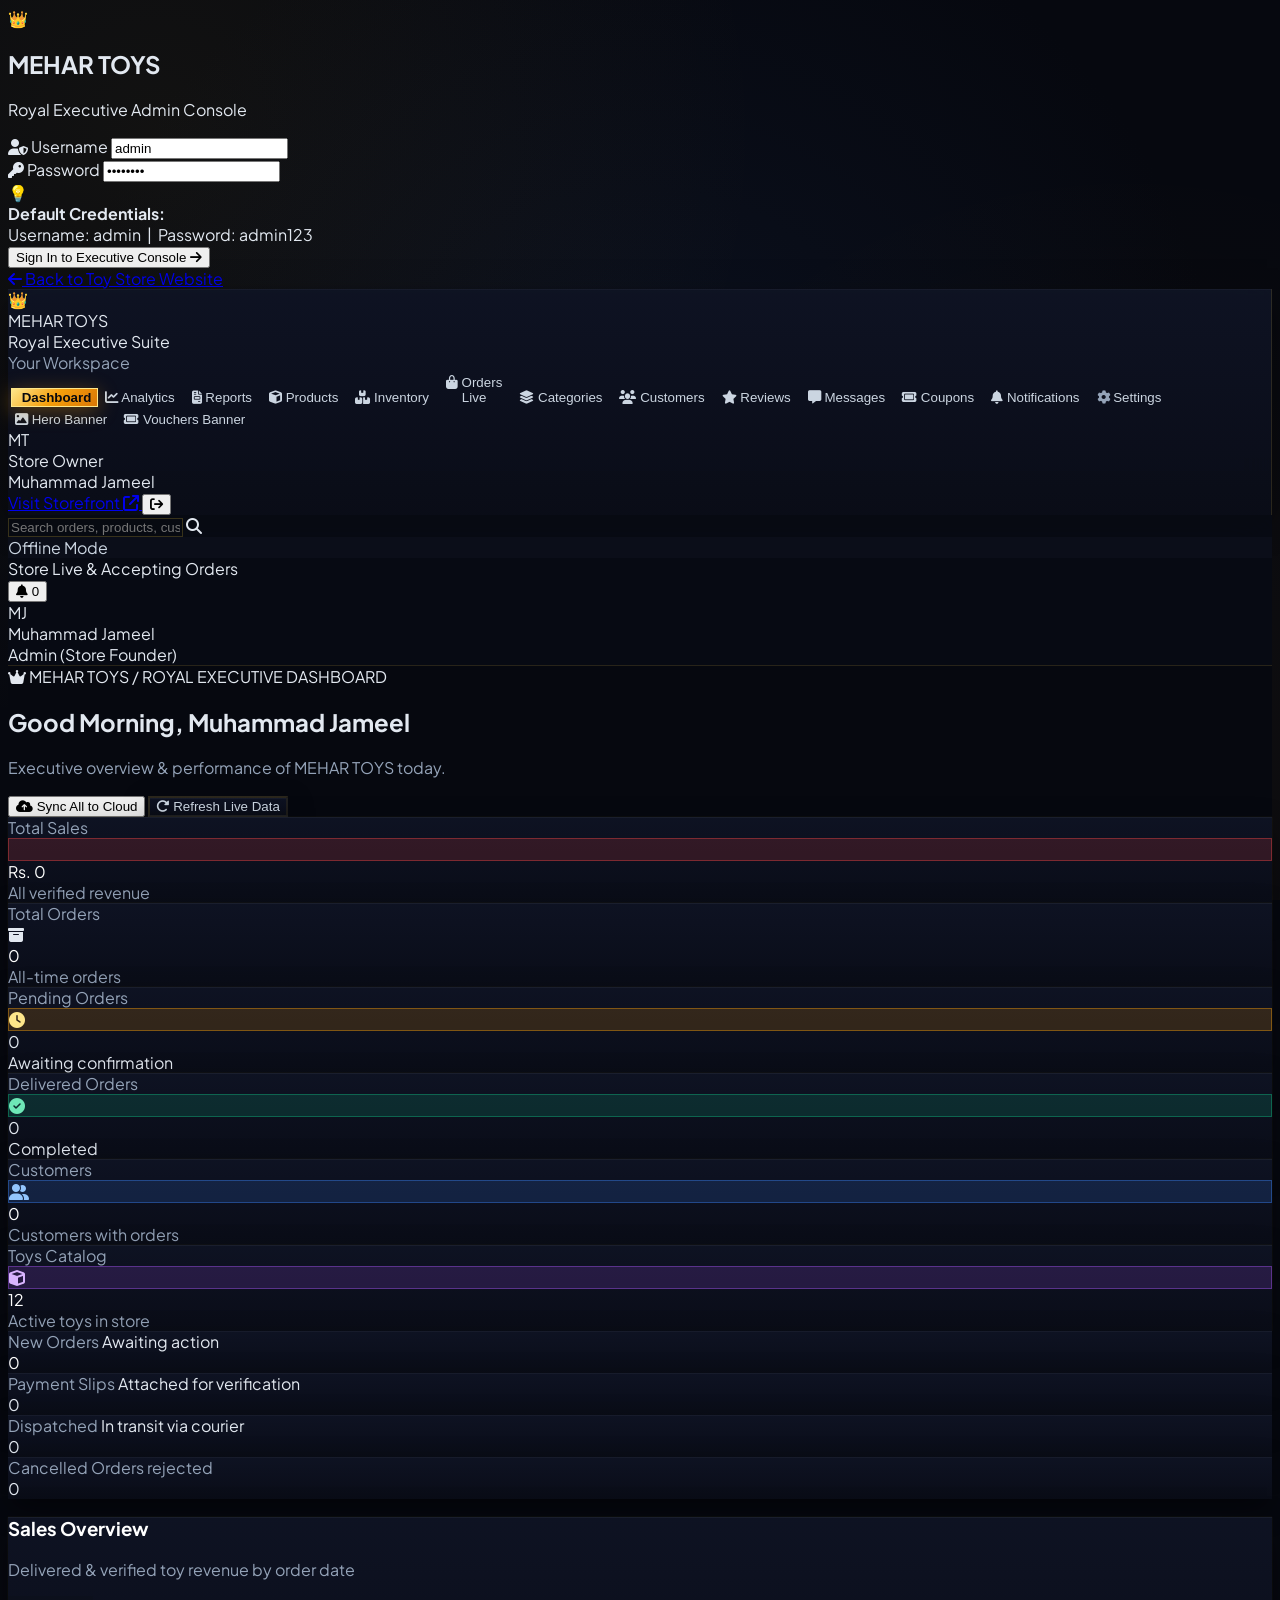
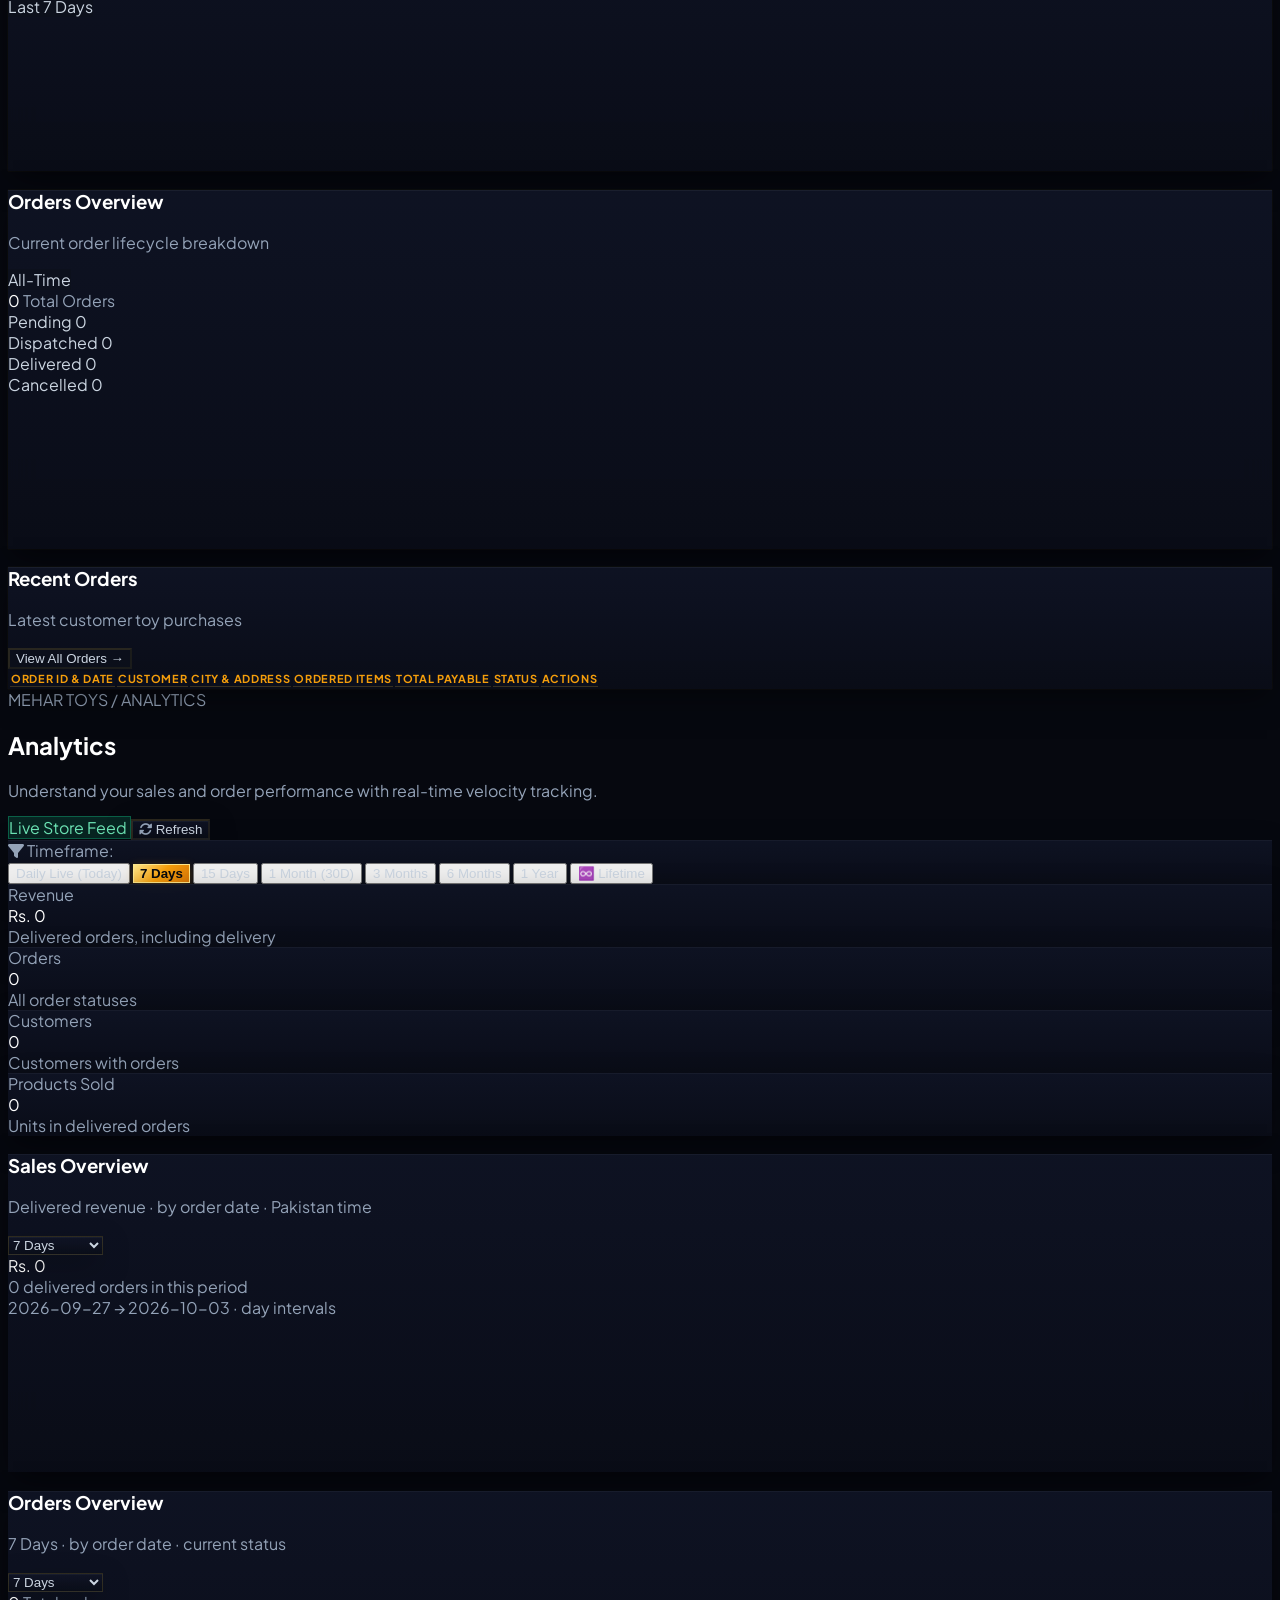
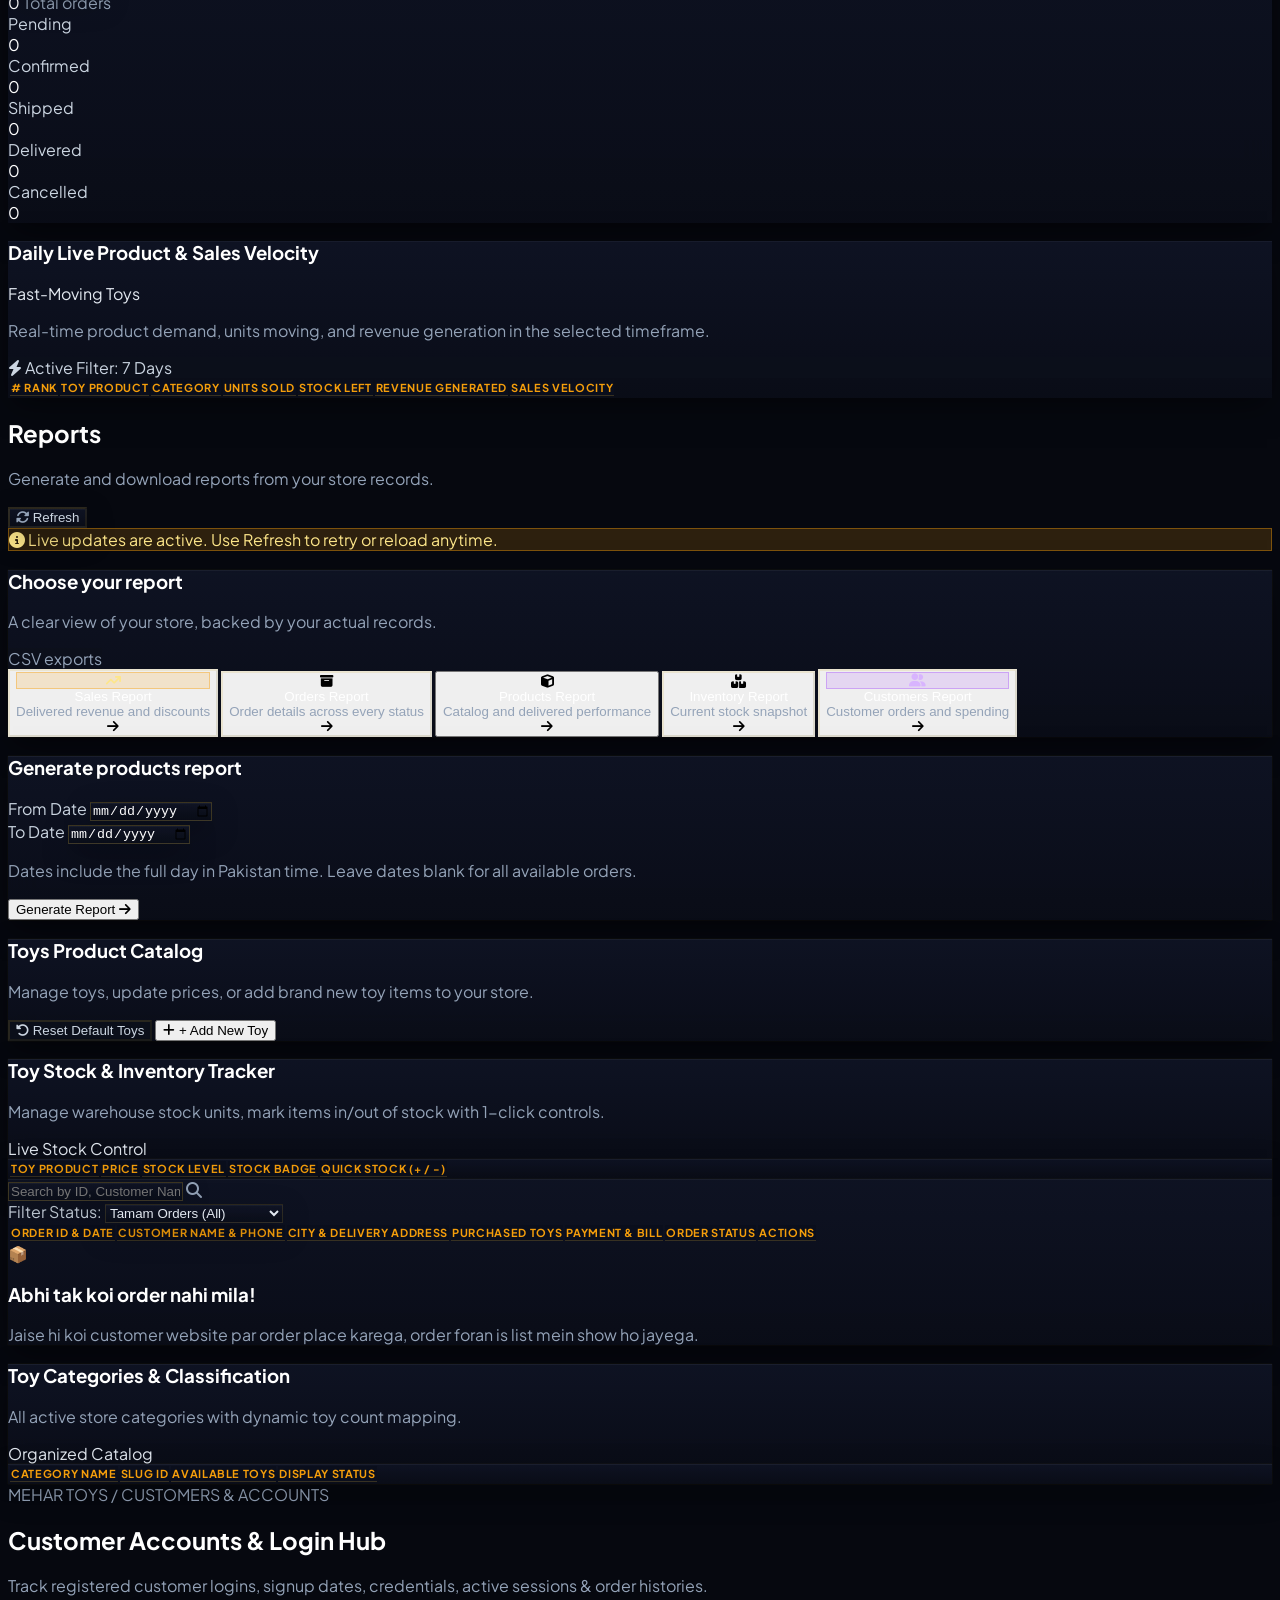
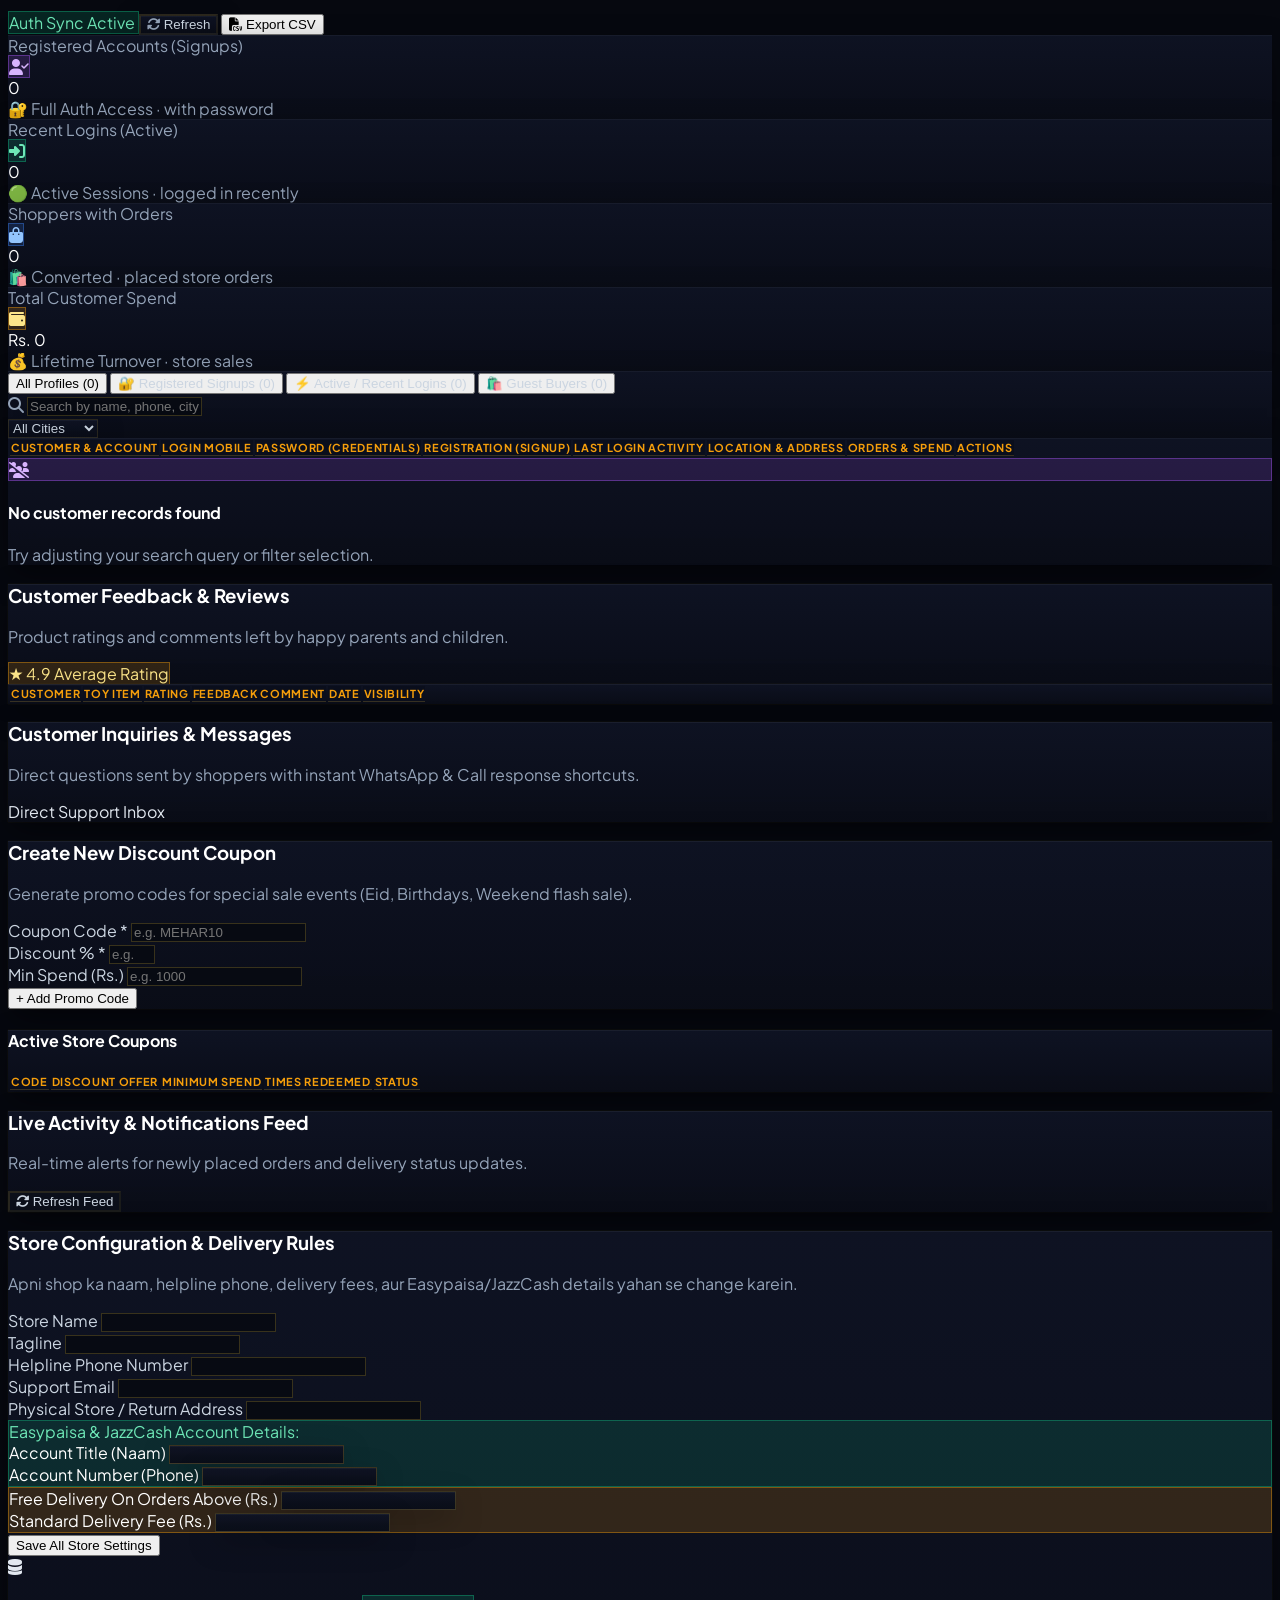
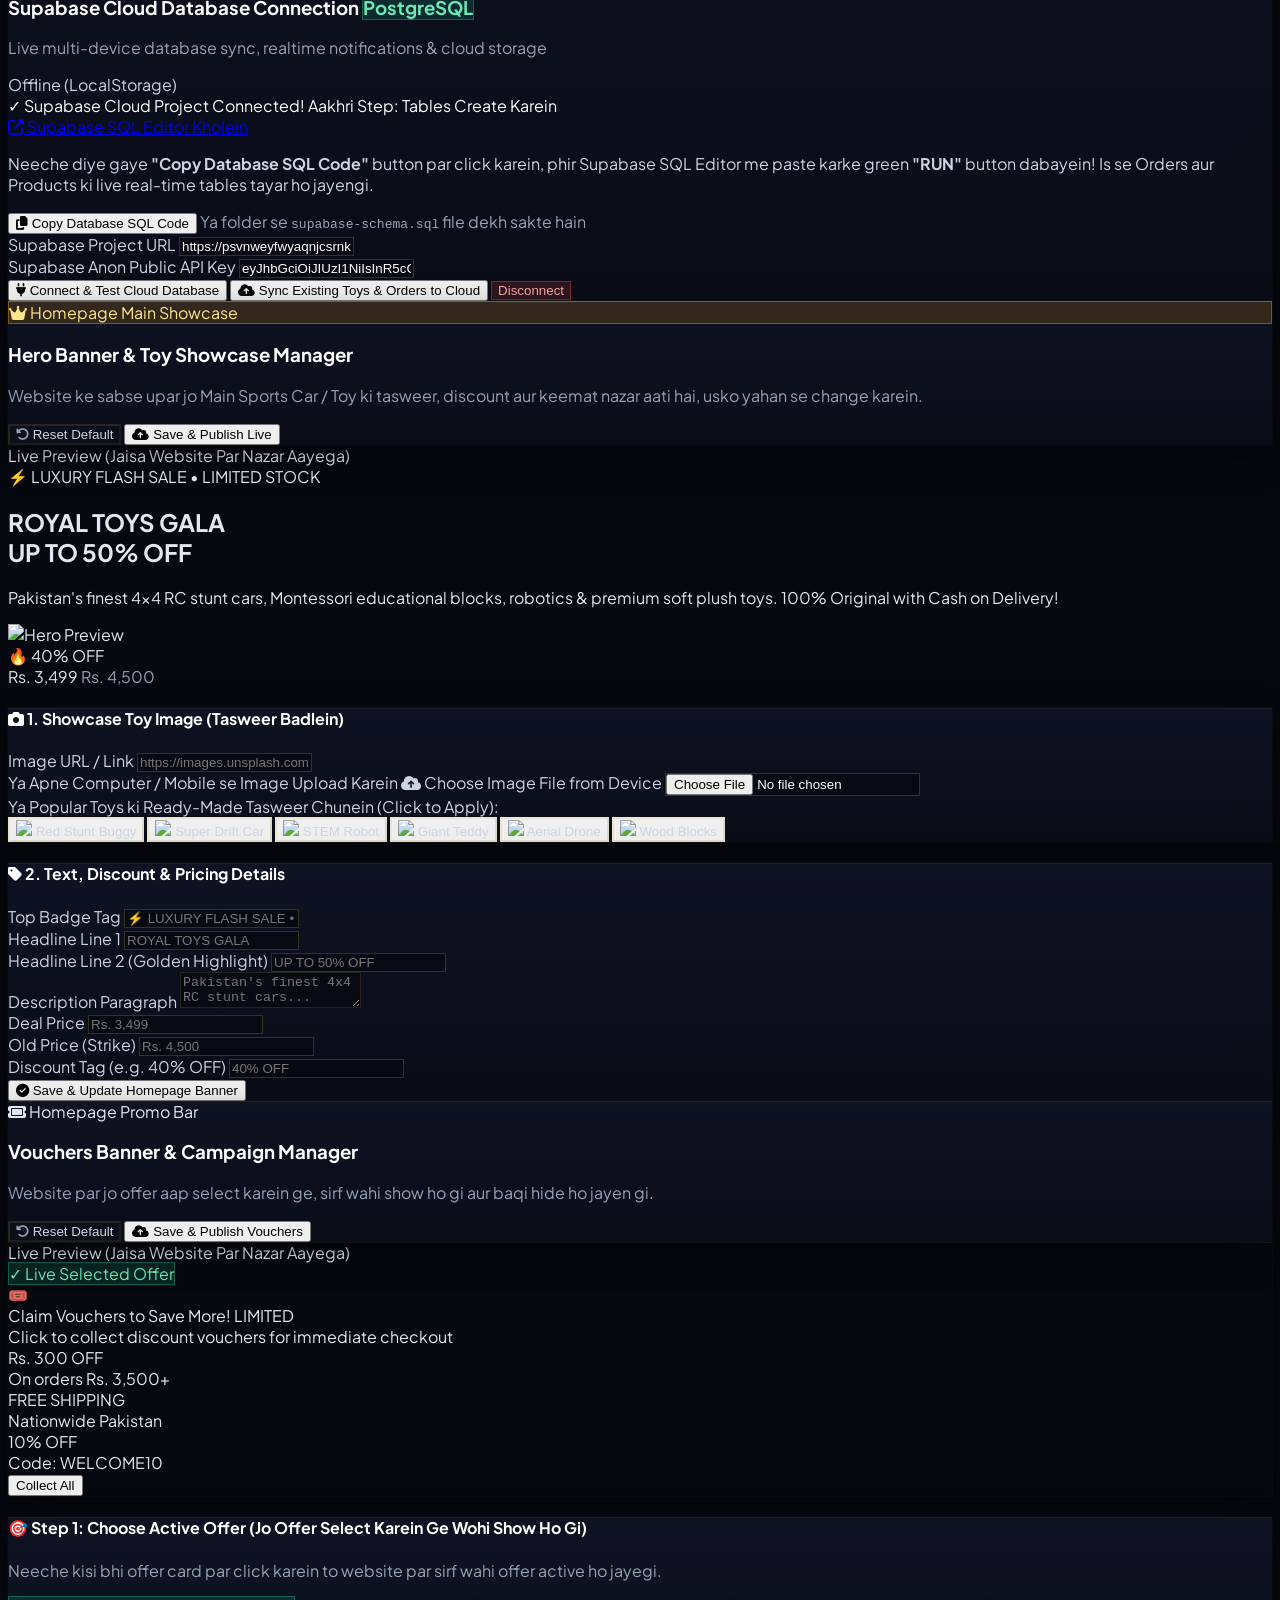
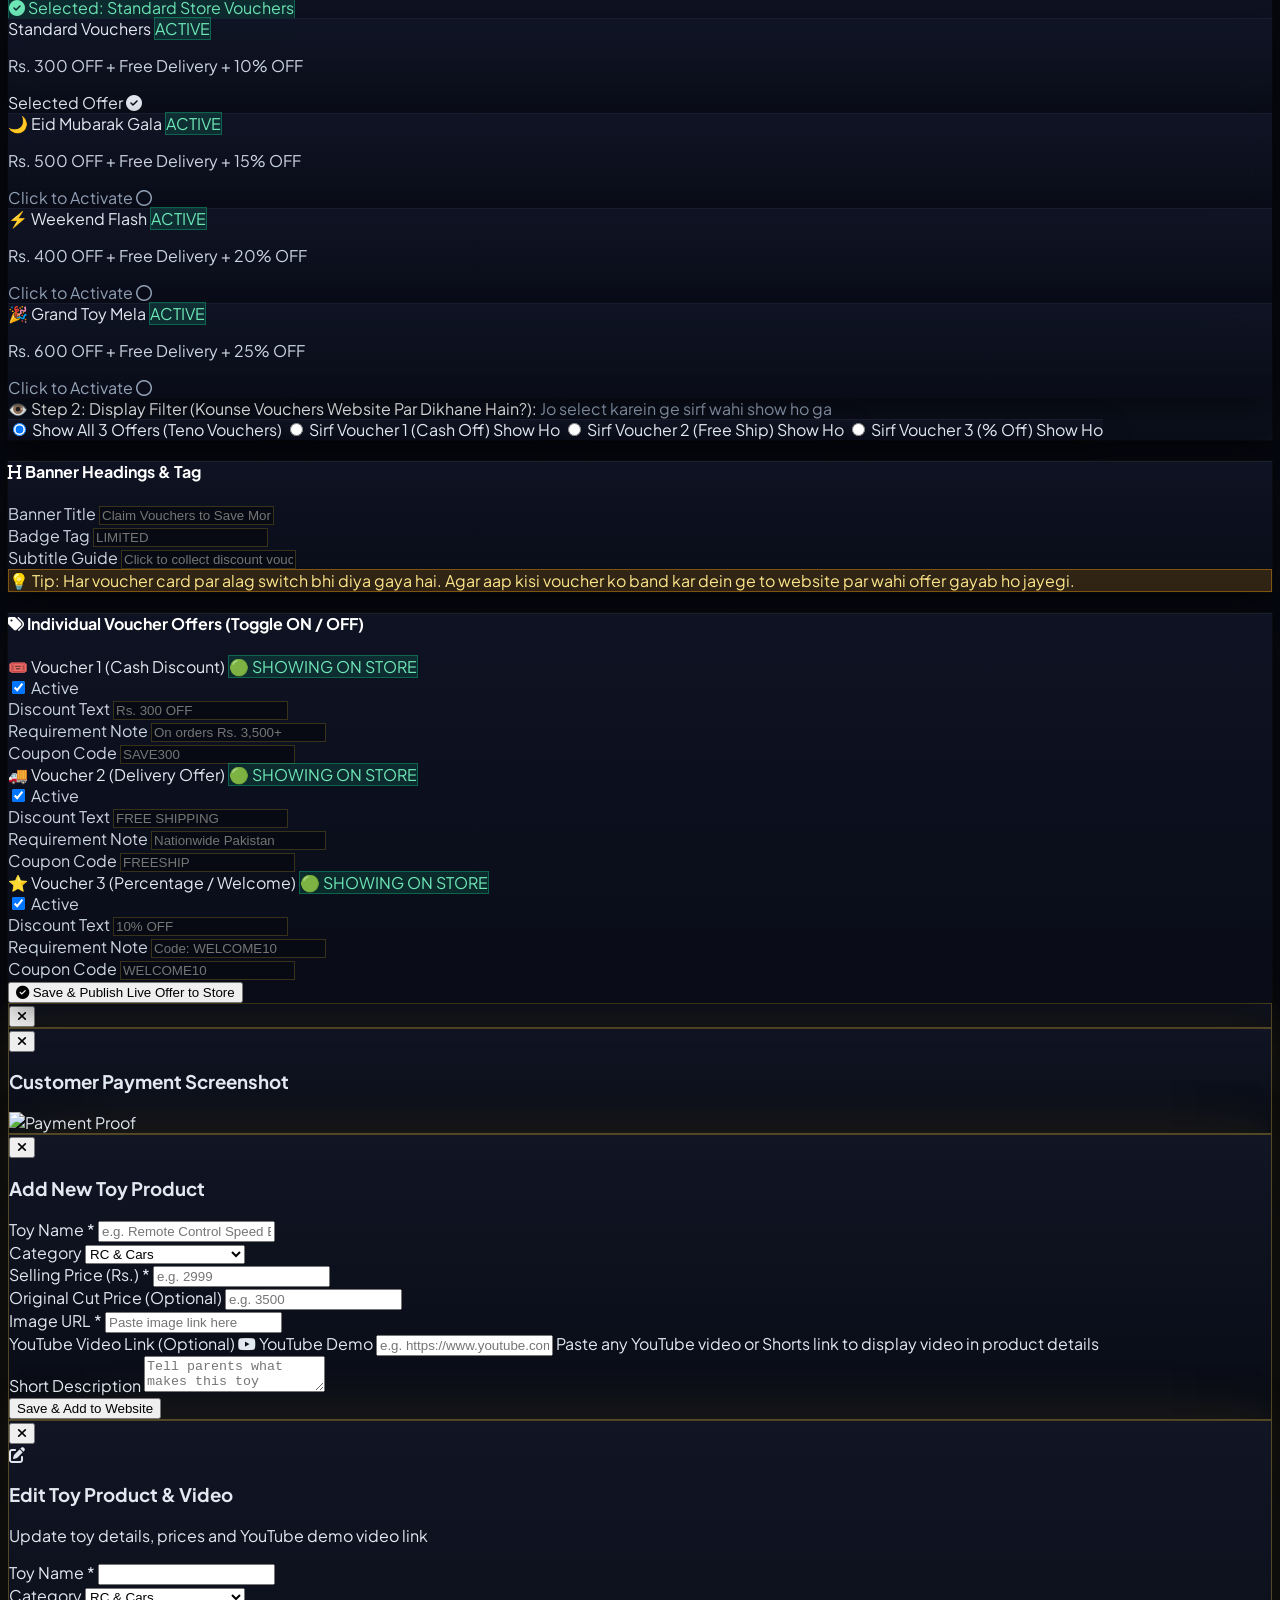
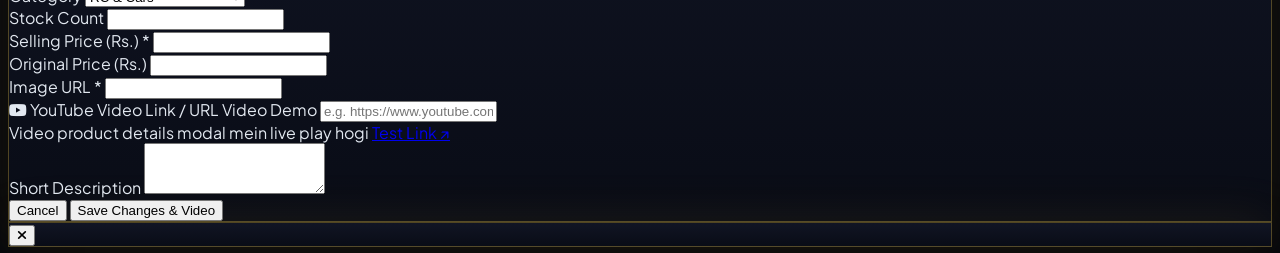
==== commit 2862c8f3: "Add files via upload" ====
--- a/admin.html
+++ b/admin.html
@@ -39,32 +39,39 @@
     <!-- Chart.js CDN for Interactive Graphs -->
     <script src="https://cdn.jsdelivr.net/npm/chart.js"></script>
 
-    <style>
+        <style>
+        /* ==========================================================================
+           ROYAL EXECUTIVE LUXURY ADMIN SUITE (OBSIDIAN VELVET & CHAMPAGNE GOLD)
+           ========================================================================== */
         body {
             font-family: 'Plus Jakarta Sans', sans-serif;
-            background-color: #F8FAFC;
-        }
-        /* Custom Scrollbar */
+            background-color: #06080F !important;
+            color: #E2E8F0 !important;
+            background-image: 
+                radial-gradient(circle at 12% 15%, rgba(212, 175, 55, 0.06) 0%, transparent 45%),
+                radial-gradient(circle at 88% 85%, rgba(245, 158, 11, 0.04) 0%, transparent 45%),
+                radial-gradient(circle at 50% 50%, rgba(15, 23, 42, 0.6) 0%, transparent 75%);
+            background-attachment: fixed;
+        }
+
+        /* Custom Slim Gold Scrollbar */
         ::-webkit-scrollbar {
             width: 6px;
             height: 6px;
         }
         ::-webkit-scrollbar-track {
-            background: #f1f5f9;
+            background: #070A14;
         }
         ::-webkit-scrollbar-thumb {
-            background: #cbd5e1;
+            background: linear-gradient(180deg, #D4AF37 0%, #8E6D18 100%);
             border-radius: 8px;
         }
         ::-webkit-scrollbar-thumb:hover {
-            background: #94a3b8;
-        }
-        .stat-card-shadow {
-            box-shadow: 0 4px 20px -2px rgba(15, 23, 42, 0.05), 0 2px 6px -1px rgba(15, 23, 42, 0.03);
+            background: #F59E0B;
         }
         .sidebar-scroll {
             scrollbar-width: thin;
-            scrollbar-color: #e2e8f0 transparent;
+            scrollbar-color: rgba(212, 175, 55, 0.4) #070A14;
         }
         .no-scrollbar::-webkit-scrollbar {
             display: none;
@@ -73,58 +80,269 @@
             -ms-overflow-style: none;
             scrollbar-width: none;
         }
+
+        /* Dashboard Background & Layout */
+        #admin-dashboard {
+            background-color: #06080F !important;
+        }
+        #admin-dashboard > div.flex-1 {
+            background-color: #06080F !important;
+        }
+
+        /* Sidebar Styling */
+        #admin-dashboard aside {
+            background: rgba(8, 11, 20, 0.96) !important;
+            border-right: 1px solid rgba(212, 175, 55, 0.18) !important;
+            box-shadow: 4px 0 30px rgba(0, 0, 0, 0.5) !important;
+        }
+
+        .workspace-nav-btn {
+            color: #94A3B8 !important;
+            background: transparent;
+            transition: all 0.22s ease-in-out;
+            border: 1px solid transparent;
+        }
+        .workspace-nav-btn:hover {
+            color: #FFFFFF !important;
+            background: rgba(212, 175, 55, 0.09) !important;
+            border-color: rgba(212, 175, 55, 0.25) !important;
+            transform: translateX(2px);
+        }
+        .workspace-nav-btn.active-tab {
+            background: linear-gradient(135deg, #FDE68A 0%, #F59E0B 50%, #D97706 100%) !important;
+            color: #07090E !important;
+            font-weight: 900 !important;
+            border-color: #FDE68A !important;
+            box-shadow: 0 4px 20px rgba(245, 158, 11, 0.35) !important;
+            transform: translateX(3px);
+        }
+        .workspace-nav-btn.active-tab i {
+            color: #07090E !important;
+        }
+        .workspace-nav-btn.active-tab span {
+            color: #07090E !important;
+        }
+        .workspace-nav-btn.active-tab .active-dot {
+            background-color: #07090E !important;
+            display: block !important;
+        }
+
+        /* Top Header */
+        #admin-dashboard header {
+            background: rgba(8, 11, 20, 0.92) !important;
+            backdrop-filter: blur(20px) !important;
+            border-bottom: 1px solid rgba(212, 175, 55, 0.16) !important;
+        }
+
+        /* Cards, Surfaces & Stat Containers */
+        #admin-dashboard .bg-white {
+            background: linear-gradient(180deg, rgba(16, 21, 38, 0.88) 0%, rgba(10, 13, 24, 0.95) 100%) !important;
+            border-color: rgba(212, 175, 55, 0.18) !important;
+            color: #E2E8F0 !important;
+            box-shadow: 0 10px 30px -5px rgba(0, 0, 0, 0.5), inset 0 1px 0 rgba(255, 255, 255, 0.04) !important;
+            backdrop-filter: blur(16px);
+        }
+        #admin-dashboard .stat-card-shadow {
+            box-shadow: 0 10px 30px -5px rgba(0, 0, 0, 0.5), inset 0 1px 0 rgba(255, 255, 255, 0.05), 0 0 1px rgba(212, 175, 55, 0.2) !important;
+            transition: transform 0.25s ease, border-color 0.25s ease, box-shadow 0.25s ease;
+        }
+        #admin-dashboard .stat-card-shadow:hover {
+            border-color: rgba(212, 175, 55, 0.35) !important;
+            box-shadow: 0 14px 35px -5px rgba(0, 0, 0, 0.6), 0 0 25px rgba(212, 175, 55, 0.12) !important;
+        }
+
+        #admin-dashboard .bg-slate-50,
+        #admin-dashboard .bg-slate-100 {
+            background: rgba(12, 16, 28, 0.78) !important;
+            border-color: rgba(212, 175, 55, 0.14) !important;
+            color: #CBD5E1 !important;
+        }
+
+        #admin-dashboard .border-slate-200,
+        #admin-dashboard .border-slate-100 {
+            border-color: rgba(212, 175, 55, 0.16) !important;
+        }
+
+        /* Typography */
+        #admin-dashboard .text-slate-900,
+        #admin-dashboard .text-slate-800 {
+            color: #FFFFFF !important;
+        }
+        #admin-dashboard .text-slate-700,
+        #admin-dashboard .text-slate-600 {
+            color: #CBD5E1 !important;
+        }
+        #admin-dashboard .text-slate-500,
+        #admin-dashboard .text-slate-400 {
+            color: #94A3B8 !important;
+        }
+
+        /* Form Controls */
+        #admin-dashboard input:not([type="checkbox"]):not([type="radio"]),
+        #admin-dashboard select,
+        #admin-dashboard textarea {
+            background-color: rgba(7, 10, 18, 0.92) !important;
+            border: 1px solid rgba(212, 175, 55, 0.24) !important;
+            color: #FFFFFF !important;
+            transition: all 0.2s ease;
+        }
+        #admin-dashboard input:focus,
+        #admin-dashboard select:focus,
+        #admin-dashboard textarea:focus {
+            border-color: #D4AF37 !important;
+            box-shadow: 0 0 16px rgba(212, 175, 55, 0.25) !important;
+            background-color: rgba(11, 15, 27, 0.98) !important;
+        }
+        #admin-dashboard select option {
+            background-color: #0D1222;
+            color: #FFFFFF;
+        }
+
+        /* Tables Overhaul */
+        #admin-dashboard table thead,
+        #admin-dashboard thead tr,
+        #admin-dashboard thead th {
+            background-color: #0A0E1C !important;
+            color: #F59E0B !important;
+            border-bottom: 1px solid rgba(212, 175, 55, 0.22) !important;
+            text-transform: uppercase;
+            font-size: 11px;
+            letter-spacing: 0.06em;
+        }
+        #admin-dashboard table tbody tr {
+            border-bottom: 1px solid rgba(255, 255, 255, 0.05) !important;
+            color: #E2E8F0 !important;
+            transition: background-color 0.15s ease;
+        }
+        #admin-dashboard table tbody tr:hover {
+            background-color: rgba(212, 175, 55, 0.06) !important;
+        }
+        #admin-dashboard table td {
+            color: #E2E8F0;
+        }
+
+        /* Glowing Jewel Badges */
+        #admin-dashboard .bg-amber-50,
+        #admin-dashboard .bg-amber-100 {
+            background: rgba(245, 158, 11, 0.16) !important;
+            color: #FDE68A !important;
+            border: 1px solid rgba(245, 158, 11, 0.4) !important;
+        }
+        #admin-dashboard .bg-emerald-50,
+        #admin-dashboard .bg-emerald-100 {
+            background: rgba(16, 185, 129, 0.16) !important;
+            color: #6EE7B7 !important;
+            border: 1px solid rgba(16, 185, 129, 0.4) !important;
+        }
+        #admin-dashboard .bg-blue-50,
+        #admin-dashboard .bg-blue-100 {
+            background: rgba(59, 130, 246, 0.16) !important;
+            color: #93C5FD !important;
+            border: 1px solid rgba(59, 130, 246, 0.4) !important;
+        }
+        #admin-dashboard .bg-red-50,
+        #admin-dashboard .bg-red-100 {
+            background: rgba(239, 68, 68, 0.16) !important;
+            color: #FCA5A5 !important;
+            border: 1px solid rgba(239, 68, 68, 0.4) !important;
+        }
+        #admin-dashboard .bg-purple-50,
+        #admin-dashboard .bg-purple-100 {
+            background: rgba(168, 85, 247, 0.16) !important;
+            color: #D8B4FE !important;
+            border: 1px solid rgba(168, 85, 247, 0.4) !important;
+        }
+
+        /* Modals & Dialogs */
+        #admin-modal > div,
+        #slip-view-modal > div,
+        #add-product-modal > div,
+        #edit-product-modal > div,
+        #customer-profile-modal > div {
+            background: linear-gradient(180deg, #111524 0%, #090C16 100%) !important;
+            border: 1px solid rgba(212, 175, 55, 0.35) !important;
+            box-shadow: 0 25px 60px -10px rgba(0, 0, 0, 0.8), 0 0 50px rgba(212, 175, 55, 0.15) !important;
+            color: #E2E8F0 !important;
+        }
+
+        /* Analytics Filter Pills */
+        .analytics-pill {
+            transition: all 0.2s ease;
+        }
+        .analytics-pill.bg-slate-900 {
+            background: linear-gradient(135deg, #FDE68A 0%, #F59E0B 50%, #D97706 100%) !important;
+            color: #07090E !important;
+            font-weight: 800 !important;
+            border: 1px solid #FDE68A !important;
+            box-shadow: 0 2px 10px rgba(245, 158, 11, 0.3) !important;
+        }
     </style>
 </head>
 <body class="text-slate-800 antialiased min-h-screen flex flex-col">
 
     <!-- LOGIN SCREEN (If not authenticated) -->
-    <div id="login-screen" class="min-h-screen flex items-center justify-center p-4 bg-gradient-to-br from-slate-100 via-amber-50 to-orange-50">
-        <div class="bg-white rounded-3xl p-8 max-w-md w-full shadow-2xl border border-slate-100 text-center">
-            <div class="w-16 h-16 bg-red-100 text-red-600 rounded-2xl flex items-center justify-center text-3xl mx-auto mb-4 shadow-sm">
-                🧸
+    <div id="login-screen" class="min-h-screen flex items-center justify-center p-4 bg-[#06080F] relative overflow-hidden">
+        <!-- Ambient luxury glow circles -->
+        <div class="absolute -top-32 -left-32 w-96 h-96 bg-amber-500/10 rounded-full blur-3xl pointer-events-none"></div>
+        <div class="absolute -bottom-32 -right-32 w-96 h-96 bg-yellow-600/10 rounded-full blur-3xl pointer-events-none"></div>
+        
+        <div class="relative z-10 bg-gradient-to-b from-[#111628]/95 to-[#090C17]/98 backdrop-blur-2xl rounded-3xl p-8 sm:p-10 max-w-md w-full shadow-2xl border border-amber-400/30 text-center">
+            <!-- Royal Gold Crest Monogram -->
+            <div class="w-16 h-16 rounded-2xl bg-gradient-to-br from-amber-400/20 via-yellow-500/15 to-amber-600/25 border border-amber-400/40 text-amber-300 flex items-center justify-center text-3xl mx-auto mb-4 shadow-[0_0_25px_rgba(245,158,11,0.25)]">
+                👑
             </div>
-            <h2 class="text-2xl font-black text-slate-900 font-heading">MEHAR TOYS</h2>
-            <p class="text-xs text-slate-500 mb-6 font-semibold">Owner & Admin Dashboard Login</p>
-
-            <div id="login-error" class="hidden mb-4 p-3 bg-red-50 text-red-700 text-xs rounded-xl border border-red-200 font-bold"></div>
+            <h2 class="text-2xl font-black bg-gradient-to-r from-amber-100 via-amber-300 to-yellow-500 bg-clip-text text-transparent font-heading tracking-tight">MEHAR TOYS</h2>
+            <p class="text-xs text-amber-200/70 mb-6 font-semibold uppercase tracking-wider">Royal Executive Admin Console</p>
+
+            <div id="login-error" class="hidden mb-4 p-3 bg-red-950/60 text-red-300 text-xs rounded-xl border border-red-500/40 font-bold"></div>
 
             <form onsubmit="handleLogin(event)" class="space-y-4 text-left">
                 <div>
-                    <label class="block text-xs font-bold text-slate-700 mb-1">Username</label>
+                    <label class="block text-xs font-bold text-slate-300 mb-1 flex items-center gap-1.5">
+                        <i class="fas fa-user-shield text-amber-400 text-[11px]"></i>
+                        <span>Username</span>
+                    </label>
                     <input 
                         type="text" 
                         id="admin-username" 
                         required 
                         value="admin"
-                        class="w-full px-3.5 py-2.5 rounded-xl border border-slate-200 focus:border-red-500 outline-none text-xs font-semibold"
+                        class="w-full px-3.5 py-2.5 rounded-xl bg-[#080B15] border border-amber-400/30 focus:border-amber-400 outline-none text-xs font-semibold text-white placeholder-slate-500 transition-all focus:shadow-[0_0_15px_rgba(245,158,11,0.2)]"
                     />
                 </div>
 
                 <div>
-                    <label class="block text-xs font-bold text-slate-700 mb-1">Password</label>
+                    <label class="block text-xs font-bold text-slate-300 mb-1 flex items-center gap-1.5">
+                        <i class="fas fa-key text-amber-400 text-[11px]"></i>
+                        <span>Password</span>
+                    </label>
                     <input 
                         type="password" 
                         id="admin-password" 
                         required 
                         value="admin123"
-                        class="w-full px-3.5 py-2.5 rounded-xl border border-slate-200 focus:border-red-500 outline-none text-xs font-semibold"
+                        class="w-full px-3.5 py-2.5 rounded-xl bg-[#080B15] border border-amber-400/30 focus:border-amber-400 outline-none text-xs font-semibold text-white placeholder-slate-500 transition-all focus:shadow-[0_0_15px_rgba(245,158,11,0.2)]"
                     />
                 </div>
 
-                <div class="bg-amber-50 p-2.5 rounded-xl border border-amber-200 text-[11px] text-amber-900">
-                    💡 <strong>Default Login Details:</strong><br>
-                    Username: <span class="font-bold">admin</span> | Password: <span class="font-bold">admin123</span>
+                <div class="bg-amber-950/30 p-3 rounded-xl border border-amber-400/25 text-[11px] text-amber-200/90 flex items-start gap-2">
+                    <span class="text-base leading-none">💡</span>
+                    <div>
+                        <strong class="text-amber-300 font-extrabold">Default Credentials:</strong><br>
+                        Username: <span class="text-white font-mono font-bold">admin</span> &nbsp;|&nbsp; Password: <span class="text-white font-mono font-bold">admin123</span>
+                    </div>
                 </div>
 
                 <button 
                     type="submit" 
-                    class="w-full py-3 bg-red-600 hover:bg-red-700 text-white font-extrabold rounded-xl shadow-lg transition-transform active:scale-98 text-xs">
-                    Sign In to Dashboard
+                    class="w-full py-3.5 bg-gradient-to-r from-amber-400 via-amber-300 to-yellow-400 hover:from-amber-300 hover:to-yellow-300 text-slate-950 font-black rounded-xl shadow-lg shadow-amber-400/25 transition-transform active:scale-98 text-xs flex items-center justify-center gap-2">
+                    <span>Sign In to Executive Console</span>
+                    <i class="fas fa-arrow-right"></i>
                 </button>
             </form>
 
-            <div class="mt-6 pt-4 border-t border-slate-100 text-xs">
-                <a href="index.html" class="text-slate-500 hover:text-red-500 flex items-center justify-center gap-1.5 font-bold">
+            <div class="mt-6 pt-4 border-t border-white/10 text-xs">
+                <a href="index.html" class="text-slate-400 hover:text-amber-300 flex items-center justify-center gap-1.5 font-bold transition-colors">
                     <i class="fas fa-arrow-left"></i>
                     <span>Back to Toy Store Website</span>
                 </a>
@@ -143,13 +361,13 @@
             <!-- Top Section with Brand & Navigation -->
             <div class="flex flex-col flex-1 min-h-0">
                 <!-- Brand Header -->
-                <div class="p-5 pb-4 border-b border-slate-100 flex items-center gap-3 flex-shrink-0">
-                    <div class="w-10 h-10 rounded-2xl bg-amber-400 flex items-center justify-center text-xl shadow-md">
-                        🧸
+                <div class="p-5 pb-4 border-b border-amber-400/15 flex items-center gap-3 flex-shrink-0">
+                    <div class="w-10 h-10 rounded-2xl bg-gradient-to-br from-amber-400 to-amber-600 flex items-center justify-center text-xl shadow-lg shadow-amber-400/20 text-slate-950">
+                        👑
                     </div>
                     <div>
-                        <div class="font-black text-slate-900 text-base leading-none tracking-tight">MEHAR TOYS</div>
-                        <div class="text-[10px] text-slate-400 font-bold uppercase tracking-wider mt-1">Admin Panel</div>
+                        <div class="font-black bg-gradient-to-r from-amber-200 via-amber-400 to-yellow-400 bg-clip-text text-transparent text-base leading-none tracking-tight">MEHAR TOYS</div>
+                        <div class="text-[9px] text-amber-400/70 font-black uppercase tracking-widest mt-1">Royal Executive Suite</div>
                     </div>
                 </div>
 
@@ -344,34 +562,33 @@
                 </div>
             </div>
 
-            <!-- Sidebar Bottom Profile Section (EXACT MATCH TO SCREENSHOT) -->
-            <div class="p-3.5 border-t border-slate-100 space-y-2.5 bg-slate-50/60 flex-shrink-0">
-                <div class="flex items-center justify-between p-2 rounded-2xl bg-white border border-slate-200 shadow-sm">
+            <!-- Sidebar Bottom Profile Section (Luxury Royal Styling) -->
+            <div class="p-3.5 border-t border-amber-400/15 space-y-2.5 bg-[#090C16]/80 flex-shrink-0">
+                <div class="flex items-center justify-between p-2.5 rounded-2xl bg-[#0F1424] border border-amber-400/25 shadow-sm">
                     <div class="flex items-center gap-2.5">
-                        <!-- Beige/Sand badge with "MT" -->
-                        <div class="w-9 h-9 rounded-xl bg-[#EFE8D8] text-[#5C4D32] font-black flex items-center justify-center text-xs tracking-wider border border-[#E2D8C0]">
+                        <div class="w-9 h-9 rounded-xl bg-gradient-to-br from-amber-400/20 to-yellow-500/10 text-amber-300 font-black flex items-center justify-center text-xs tracking-wider border border-amber-400/30">
                             MT
                         </div>
                         <div class="min-w-0">
-                            <div class="text-[10px] text-slate-400 font-semibold leading-tight">Store Admin</div>
-                            <div class="text-xs font-black text-slate-900 leading-tight">MEHAR TOYS</div>
+                            <div class="text-[10px] text-amber-400/70 font-bold uppercase tracking-wider leading-tight">Store Owner</div>
+                            <div class="text-xs font-black text-white leading-tight">Muhammad Jameel</div>
                         </div>
                     </div>
                     <!-- Live green status dot -->
-                    <span class="w-2.5 h-2.5 rounded-full bg-emerald-500 shadow-[0_0_8px_rgba(16,185,129,0.6)]" title="System Online"></span>
+                    <span class="w-2.5 h-2.5 rounded-full bg-emerald-400 shadow-[0_0_10px_rgba(52,211,153,0.8)]" title="System Online"></span>
                 </div>
 
                 <div class="flex gap-1.5">
                     <a 
                         href="index.html" 
                         target="_blank" 
-                        class="flex-1 py-2 px-2.5 bg-white hover:bg-slate-100 text-slate-700 font-bold rounded-xl text-[11px] border border-slate-200 flex items-center justify-center gap-1.5 transition-all shadow-sm">
+                        class="flex-1 py-2 px-2.5 bg-gradient-to-r from-amber-400/10 to-yellow-500/10 hover:from-amber-400/20 hover:to-yellow-500/20 text-amber-300 font-bold rounded-xl text-[11px] border border-amber-400/30 flex items-center justify-center gap-1.5 transition-all shadow-sm">
                         <span>Visit Storefront</span>
-                        <i class="fas fa-arrow-up-right-from-square text-[10px] text-slate-400"></i>
+                        <i class="fas fa-arrow-up-right-from-square text-[10px] text-amber-400"></i>
                     </a>
                     <button 
                         onclick="handleLogout()" 
-                        class="py-2 px-3 bg-red-50 hover:bg-red-100 text-red-600 font-bold rounded-xl text-xs transition-colors"
+                        class="py-2 px-3 bg-red-950/40 hover:bg-red-900/50 text-red-400 font-bold rounded-xl text-xs border border-red-500/30 transition-colors"
                         title="Logout Admin">
                         <i class="fas fa-arrow-right-from-bracket"></i>
                     </button>
@@ -385,7 +602,7 @@
         <div class="flex-1 flex flex-col min-w-0 overflow-y-auto">
 
             <!-- Top Header Bar -->
-            <header class="bg-white border-b border-slate-200 sticky top-0 z-30 px-6 py-3.5 flex items-center justify-between gap-4">
+            <header class="bg-[#080B15]/90 backdrop-blur-xl border-b border-amber-400/15 sticky top-0 z-30 px-6 py-3.5 flex items-center justify-between gap-4">
                 <!-- Global Search -->
                 <div class="relative w-full max-w-md">
                     <input 
@@ -393,25 +610,25 @@
                         id="global-search" 
                         oninput="orderSearchQuery = this.value; renderFullOrdersTable();"
                         placeholder="Search orders, products, customers..." 
-                        class="w-full pl-10 pr-4 py-2 rounded-2xl bg-slate-100 border border-transparent focus:bg-white focus:border-slate-300 outline-none text-xs transition-all"
+                        class="w-full pl-10 pr-4 py-2 rounded-2xl bg-[#0D1222] border border-amber-400/20 focus:border-amber-400 outline-none text-xs text-white placeholder-slate-500 transition-all focus:shadow-[0_0_15px_rgba(245,158,11,0.15)]"
                     />
-                    <i class="fas fa-search absolute left-3.5 top-3 text-slate-400 text-xs"></i>
+                    <i class="fas fa-search absolute left-3.5 top-3 text-amber-400/70 text-xs"></i>
                 </div>
 
                 <!-- Right Header Actions -->
                 <div class="flex items-center gap-3">
-                    <div id="header-supabase-badge" class="hidden sm:flex items-center gap-2 text-xs font-extrabold text-emerald-800 bg-emerald-50 px-3 py-1.5 rounded-full border border-emerald-300 shadow-xs">
-                        <span class="w-2.5 h-2.5 rounded-full bg-emerald-500 animate-pulse"></span>
+                    <div id="header-supabase-badge" class="hidden sm:flex items-center gap-2 text-xs font-extrabold text-emerald-400 bg-emerald-950/40 px-3 py-1.5 rounded-full border border-emerald-500/30 shadow-xs">
+                        <span class="w-2.5 h-2.5 rounded-full bg-emerald-400 animate-pulse shadow-[0_0_8px_rgba(52,211,153,0.8)]"></span>
                         <span>🟢 Supabase Cloud: Live</span>
                     </div>
 
-                    <div class="hidden md:flex items-center gap-2 text-xs font-semibold text-emerald-600 bg-emerald-50 px-3 py-1.5 rounded-full border border-emerald-200">
-                        <span class="w-2 h-2 rounded-full bg-emerald-500 animate-ping"></span>
+                    <div class="hidden md:flex items-center gap-2 text-xs font-semibold text-amber-300 bg-amber-950/30 px-3 py-1.5 rounded-full border border-amber-400/30">
+                        <span class="w-2 h-2 rounded-full bg-amber-400 animate-ping"></span>
                         <span>Store Live & Accepting Orders</span>
                     </div>
 
                     <!-- Notification Bell -->
-                    <button onclick="switchAdminTab('notifications')" class="relative p-2.5 rounded-2xl bg-slate-100 hover:bg-slate-200 text-slate-700 transition-colors" title="View Notifications">
+                    <button onclick="switchAdminTab('notifications')" class="relative p-2.5 rounded-2xl bg-[#0D1222] hover:bg-[#12182D] text-slate-300 hover:text-amber-300 border border-amber-400/20 transition-colors" title="View Notifications">
                         <i class="fas fa-bell text-sm"></i>
                         <span id="notif-badge-count" class="hidden absolute -top-1 -right-1 bg-red-500 text-white font-black text-[10px] w-4 h-4 rounded-full flex items-center justify-center">
                             0
@@ -419,13 +636,13 @@
                     </button>
 
                     <!-- Owner Profile Pill -->
-                    <div class="flex items-center gap-2 pl-2 border-l border-slate-200">
-                        <div class="w-8 h-8 rounded-full bg-amber-400 text-slate-900 font-extrabold flex items-center justify-center text-xs shadow-sm">
+                    <div class="flex items-center gap-2.5 pl-2 border-l border-amber-400/20">
+                        <div class="w-8 h-8 rounded-full bg-gradient-to-br from-amber-400 to-yellow-600 text-slate-950 font-black flex items-center justify-center text-xs shadow-md shadow-amber-500/20">
                             MJ
                         </div>
                         <div class="hidden sm:block text-left">
-                            <div class="text-xs font-extrabold text-slate-800 leading-none">Muhammad Jameel</div>
-                            <div class="text-[10px] text-slate-400 mt-0.5">Admin (Store Owner)</div>
+                            <div class="text-xs font-extrabold text-white leading-none">Muhammad Jameel</div>
+                            <div class="text-[10px] text-amber-400/80 font-semibold mt-0.5">Admin (Store Founder)</div>
                         </div>
                     </div>
                 </div>
@@ -442,13 +659,14 @@
                     <!-- Breadcrumb, Greeting & Refresh -->
                     <div class="flex flex-col sm:flex-row sm:items-center justify-between gap-4">
                         <div>
-                            <div id="top-breadcrumb" class="text-[11px] font-black uppercase tracking-wider text-slate-400 mb-1">
-                                MEHAR TOYS / DASHBOARD
-                            </div>
-                            <h2 id="admin-greeting-text" class="text-2xl sm:text-3xl font-black text-slate-900 font-heading">
-                                Good Morning, <span class="text-red-500 font-extrabold">Muhammad Jameel</span>
+                            <div id="top-breadcrumb" class="text-[11px] font-black uppercase tracking-widest text-amber-400/80 mb-1 flex items-center gap-1.5">
+                                <i class="fas fa-crown text-[10px] text-amber-400"></i>
+                                <span>MEHAR TOYS / ROYAL EXECUTIVE DASHBOARD</span>
+                            </div>
+                            <h2 id="admin-greeting-text" class="text-2xl sm:text-3xl font-black text-white font-heading">
+                                Good Morning, <span class="bg-gradient-to-r from-amber-300 via-yellow-400 to-amber-500 bg-clip-text text-transparent font-extrabold">Muhammad Jameel</span>
                             </h2>
-                            <p class="text-xs text-slate-500 mt-0.5">Here's what's happening with MEHAR TOYS today.</p>
+                            <p class="text-xs text-slate-400 mt-0.5">Executive overview & performance of MEHAR TOYS today.</p>
                         </div>
 
                         <div class="flex items-center flex-wrap gap-2.5 self-start sm:self-auto">
@@ -2049,9 +2267,9 @@
                                 <i class="fas fa-ticket text-rose-600"></i>
                                 <span>Homepage Promo Bar</span>
                             </div>
-                            <h3 class="text-xl font-black text-slate-900 font-heading">Vouchers Banner & Promo Strip Manager</h3>
+                            <h3 class="text-xl font-black text-slate-900 font-heading">Vouchers Banner & Campaign Manager</h3>
                             <p class="text-xs text-slate-500 mt-1">
-                                Website ke homepage par jo vouchers strip nazar aati hai (Claim Vouchers to Save More), uske tamam discounts, text aur promo codes ko yahan se edit karein.
+                                Website par jo offer aap select karein ge, sirf wahi show ho gi aur baqi hide ho jayen gi.
                             </p>
                         </div>
                         <div class="flex items-center gap-2.5">
@@ -2066,11 +2284,16 @@
                         </div>
                     </div>
 
-                    <!-- Live Real-Time Interactive Voucher Preview (Matches Image 1) -->
+                    <!-- Live Real-Time Interactive Voucher Preview (Matches Store Exactly) -->
                     <div class="bg-gradient-to-r from-amber-950/20 via-slate-900/10 to-red-950/20 p-4 sm:p-6 rounded-3xl border border-amber-500/20 stat-card-shadow">
-                        <div class="text-[11px] font-black uppercase tracking-wider text-amber-700 mb-3 flex items-center gap-2">
-                            <span class="w-2.5 h-2.5 rounded-full bg-emerald-500 animate-pulse"></span>
-                            <span>Live Preview (Jaisa Website Par Nazar Aayega)</span>
+                        <div class="flex items-center justify-between mb-3">
+                            <div class="text-[11px] font-black uppercase tracking-wider text-amber-800 flex items-center gap-2">
+                                <span class="w-2.5 h-2.5 rounded-full bg-emerald-500 animate-pulse"></span>
+                                <span>Live Preview (Jaisa Website Par Nazar Aayega)</span>
+                            </div>
+                            <span id="preview-active-offer-name" class="text-[11px] font-black text-emerald-700 bg-emerald-100 px-2.5 py-0.5 rounded-full">
+                                ✓ Live Selected Offer
+                            </span>
                         </div>
 
                         <div class="bg-gradient-to-r from-slate-900 via-slate-950 to-zinc-900 text-white rounded-2xl p-4 border border-amber-400/30 shadow-xl flex flex-col md:flex-row items-center justify-between gap-4">
@@ -2088,32 +2311,149 @@
                             </div>
 
                             <div class="flex items-center gap-2.5 overflow-x-auto w-full md:w-auto py-1">
-                                <div class="px-3.5 py-2 rounded-2xl border border-dashed border-red-400/80 bg-red-950/40 text-left shrink-0">
+                                <!-- Chip 1 -->
+                                <div id="preview-chip-1-container" class="px-3.5 py-2 rounded-2xl border border-dashed border-red-400/80 bg-red-950/40 text-left shrink-0 transition-all">
                                     <div id="preview-chip-1-title" class="text-xs font-black text-rose-400">Rs. 300 OFF</div>
                                     <div id="preview-chip-1-sub" class="text-[9px] text-slate-300 font-bold">On orders Rs. 3,500+</div>
                                 </div>
-                                <div class="px-3.5 py-2 rounded-2xl border border-dashed border-emerald-400/80 bg-emerald-950/40 text-left shrink-0">
+
+                                <!-- Chip 2 -->
+                                <div id="preview-chip-2-container" class="px-3.5 py-2 rounded-2xl border border-dashed border-emerald-400/80 bg-emerald-950/40 text-left shrink-0 transition-all">
                                     <div id="preview-chip-2-title" class="text-xs font-black text-emerald-400">FREE SHIPPING</div>
                                     <div id="preview-chip-2-sub" class="text-[9px] text-slate-300 font-bold">Nationwide Pakistan</div>
                                 </div>
-                                <div class="px-3.5 py-2 rounded-2xl border border-dashed border-amber-400/80 bg-amber-950/40 text-left shrink-0">
+
+                                <!-- Chip 3 -->
+                                <div id="preview-chip-3-container" class="px-3.5 py-2 rounded-2xl border border-dashed border-amber-400/80 bg-amber-950/40 text-left shrink-0 transition-all">
                                     <div id="preview-chip-3-title" class="text-xs font-black text-amber-300">10% OFF</div>
                                     <div id="preview-chip-3-sub" class="text-[9px] text-slate-300 font-bold">Code: WELCOME10</div>
                                 </div>
+
                                 <button type="button" class="px-4 py-2 rounded-2xl bg-gradient-to-r from-amber-400 to-yellow-400 text-slate-950 font-black text-xs shrink-0 shadow-md">
-                                    Collect All
+                                    <span id="preview-btn-collect-text">Collect All</span>
                                 </button>
                             </div>
                         </div>
                     </div>
 
-                    <!-- Configuration Form -->
+                    <!-- STEP 1: CAMPAIGN SELECTION (CHOOSE WHICH OFFER SHOULD BE ACTIVE) -->
+                    <div class="bg-white p-6 rounded-3xl border border-slate-200 stat-card-shadow space-y-4">
+                        <div class="flex items-center justify-between flex-wrap gap-2 pb-3 border-b border-slate-100">
+                            <div>
+                                <h4 class="font-black text-slate-900 text-sm flex items-center gap-2">
+                                    <span class="text-base">🎯</span>
+                                    <span>Step 1: Choose Active Offer (Jo Offer Select Karein Ge Wohi Show Ho Gi)</span>
+                                </h4>
+                                <p class="text-xs text-slate-500 mt-0.5">Neeche kisi bhi offer card par click karein to website par sirf wahi offer active ho jayegi.</p>
+                            </div>
+                            <span id="active-campaign-badge" class="px-3 py-1 bg-emerald-100 text-emerald-800 font-black text-xs rounded-xl flex items-center gap-1.5 border border-emerald-300">
+                                <i class="fas fa-circle-check text-emerald-600"></i>
+                                <span>Selected: <span id="active-campaign-name-badge">Standard Store Vouchers</span></span>
+                            </span>
+                        </div>
+
+                        <!-- 4 Clickable Campaign Preset Cards -->
+                        <div class="grid grid-cols-1 sm:grid-cols-2 lg:grid-cols-4 gap-3">
+                            <!-- Preset 1: Default -->
+                            <div id="card-preset-default" onclick="selectVouchersPreset('default')" class="campaign-preset-card p-4 rounded-2xl border-2 cursor-pointer transition-all flex flex-col justify-between bg-white border-emerald-500 ring-2 ring-emerald-500/20 shadow-sm">
+                                <div>
+                                    <div class="flex items-center justify-between mb-1">
+                                        <span class="text-xs font-black text-rose-600">Standard Vouchers</span>
+                                        <span id="tag-preset-default" class="preset-status-tag text-[9px] font-black uppercase px-2 py-0.5 rounded-full bg-emerald-100 text-emerald-700">ACTIVE</span>
+                                    </div>
+                                    <p class="text-[11px] text-slate-600 font-medium">Rs. 300 OFF + Free Delivery + 10% OFF</p>
+                                </div>
+                                <div class="mt-3 pt-2.5 border-t border-slate-100 flex items-center justify-between text-xs font-bold text-emerald-600">
+                                    <span>Selected Offer</span>
+                                    <i class="fas fa-check-circle text-emerald-600"></i>
+                                </div>
+                            </div>
+
+                            <!-- Preset 2: Eid -->
+                            <div id="card-preset-eid" onclick="selectVouchersPreset('eid')" class="campaign-preset-card p-4 rounded-2xl border-2 cursor-pointer transition-all flex flex-col justify-between bg-white border-slate-200 hover:border-amber-400">
+                                <div>
+                                    <div class="flex items-center justify-between mb-1">
+                                        <span class="text-xs font-black text-amber-600">🌙 Eid Mubarak Gala</span>
+                                        <span id="tag-preset-eid" class="preset-status-tag hidden text-[9px] font-black uppercase px-2 py-0.5 rounded-full bg-emerald-100 text-emerald-700">ACTIVE</span>
+                                    </div>
+                                    <p class="text-[11px] text-slate-600 font-medium">Rs. 500 OFF + Free Delivery + 15% OFF</p>
+                                </div>
+                                <div class="mt-3 pt-2.5 border-t border-slate-100 flex items-center justify-between text-xs font-bold text-slate-500">
+                                    <span>Click to Activate</span>
+                                    <i class="far fa-circle text-slate-300"></i>
+                                </div>
+                            </div>
+
+                            <!-- Preset 3: Weekend -->
+                            <div id="card-preset-weekend" onclick="selectVouchersPreset('weekend')" class="campaign-preset-card p-4 rounded-2xl border-2 cursor-pointer transition-all flex flex-col justify-between bg-white border-slate-200 hover:border-emerald-400">
+                                <div>
+                                    <div class="flex items-center justify-between mb-1">
+                                        <span class="text-xs font-black text-emerald-600">⚡ Weekend Flash</span>
+                                        <span id="tag-preset-weekend" class="preset-status-tag hidden text-[9px] font-black uppercase px-2 py-0.5 rounded-full bg-emerald-100 text-emerald-700">ACTIVE</span>
+                                    </div>
+                                    <p class="text-[11px] text-slate-600 font-medium">Rs. 400 OFF + Free Delivery + 20% OFF</p>
+                                </div>
+                                <div class="mt-3 pt-2.5 border-t border-slate-100 flex items-center justify-between text-xs font-bold text-slate-500">
+                                    <span>Click to Activate</span>
+                                    <i class="far fa-circle text-slate-300"></i>
+                                </div>
+                            </div>
+
+                            <!-- Preset 4: Mega Mela -->
+                            <div id="card-preset-mega" onclick="selectVouchersPreset('mega')" class="campaign-preset-card p-4 rounded-2xl border-2 cursor-pointer transition-all flex flex-col justify-between bg-white border-slate-200 hover:border-blue-400">
+                                <div>
+                                    <div class="flex items-center justify-between mb-1">
+                                        <span class="text-xs font-black text-blue-600">🎉 Grand Toy Mela</span>
+                                        <span id="tag-preset-mega" class="preset-status-tag hidden text-[9px] font-black uppercase px-2 py-0.5 rounded-full bg-emerald-100 text-emerald-700">ACTIVE</span>
+                                    </div>
+                                    <p class="text-[11px] text-slate-600 font-medium">Rs. 600 OFF + Free Delivery + 25% OFF</p>
+                                </div>
+                                <div class="mt-3 pt-2.5 border-t border-slate-100 flex items-center justify-between text-xs font-bold text-slate-500">
+                                    <span>Click to Activate</span>
+                                    <i class="far fa-circle text-slate-300"></i>
+                                </div>
+                            </div>
+                        </div>
+
+                        <!-- STEP 2: DISPLAY FILTER (SHOW WHICH VOUCHERS ON STORE) -->
+                        <div class="p-4 bg-slate-50 rounded-2xl border border-slate-200 space-y-2 mt-4">
+                            <div class="flex items-center justify-between flex-wrap gap-2">
+                                <label class="block text-xs font-black text-slate-800">
+                                    👁️ Step 2: Display Filter (Kounse Vouchers Website Par Dikhane Hain?):
+                                </label>
+                                <span class="text-[11px] text-slate-500">Jo select karein ge sirf wahi show ho ga</span>
+                            </div>
+                            <div class="grid grid-cols-1 sm:grid-cols-2 md:grid-cols-4 gap-2.5 text-xs font-bold">
+                                <label class="flex items-center gap-2 p-2.5 rounded-xl bg-white border border-slate-200 cursor-pointer hover:border-amber-400 transition shadow-2xs">
+                                    <input type="radio" name="vstrip-display-mode" value="all" onchange="handleDisplayModeChange('all')" checked class="text-red-600 focus:ring-red-500 cursor-pointer" />
+                                    <span>Show All 3 Offers (Teno Vouchers)</span>
+                                </label>
+
+                                <label class="flex items-center gap-2 p-2.5 rounded-xl bg-white border border-slate-200 cursor-pointer hover:border-amber-400 transition shadow-2xs">
+                                    <input type="radio" name="vstrip-display-mode" value="v1" onchange="handleDisplayModeChange('v1')" class="text-red-600 focus:ring-red-500 cursor-pointer" />
+                                    <span class="text-rose-600">Sirf Voucher 1 (Cash Off) Show Ho</span>
+                                </label>
+
+                                <label class="flex items-center gap-2 p-2.5 rounded-xl bg-white border border-slate-200 cursor-pointer hover:border-amber-400 transition shadow-2xs">
+                                    <input type="radio" name="vstrip-display-mode" value="v2" onchange="handleDisplayModeChange('v2')" class="text-emerald-600 focus:ring-red-500 cursor-pointer" />
+                                    <span class="text-emerald-600">Sirf Voucher 2 (Free Ship) Show Ho</span>
+                                </label>
+
+                                <label class="flex items-center gap-2 p-2.5 rounded-xl bg-white border border-slate-200 cursor-pointer hover:border-amber-400 transition shadow-2xs">
+                                    <input type="radio" name="vstrip-display-mode" value="v3" onchange="handleDisplayModeChange('v3')" class="text-amber-600 focus:ring-red-500 cursor-pointer" />
+                                    <span class="text-amber-700">Sirf Voucher 3 (% Off) Show Ho</span>
+                                </label>
+                            </div>
+                        </div>
+                    </div>
+
+                    <!-- STEP 3: DETAILED HEADINGS & VOUCHER CONTROLS -->
                     <div class="grid grid-cols-1 lg:grid-cols-12 gap-6">
-                        <!-- Left Column: Global Banner Text & Quick Presets (5 cols) -->
+                        <!-- Left Column: Global Banner Text (5 cols) -->
                         <div class="lg:col-span-5 bg-white p-6 rounded-3xl border border-slate-200 stat-card-shadow space-y-4">
                             <h4 class="font-black text-slate-900 text-sm flex items-center gap-2">
                                 <i class="fas fa-heading text-rose-500"></i>
-                                <span>1. Main Banner Headings & Tag</span>
+                                <span>Banner Headings & Tag</span>
                             </h4>
 
                             <div>
@@ -2146,27 +2486,8 @@
                                     class="w-full px-3.5 py-2.5 rounded-xl border border-slate-200 text-xs outline-none focus:border-red-500" />
                             </div>
 
-                            <!-- Ready-Made Vouchers Presets -->
-                            <div class="pt-2 space-y-2 border-t border-slate-100">
-                                <label class="block text-xs font-bold text-slate-700">⚡ Ready-Made Campaign Templates:</label>
-                                <div class="grid grid-cols-1 sm:grid-cols-2 gap-2">
-                                    <button type="button" onclick="selectVouchersPreset('default')" class="p-2.5 rounded-xl border border-slate-200 hover:border-rose-400 hover:bg-rose-50/40 text-left transition text-xs font-bold text-slate-700">
-                                        <div class="text-rose-600 font-black">Standard Store Vouchers</div>
-                                        <div class="text-[10px] text-slate-400">Rs. 300 + Free Ship + 10%</div>
-                                    </button>
-                                    <button type="button" onclick="selectVouchersPreset('eid')" class="p-2.5 rounded-xl border border-slate-200 hover:border-amber-400 hover:bg-amber-50/40 text-left transition text-xs font-bold text-slate-700">
-                                        <div class="text-amber-600 font-black">🌙 Eid Mubarak Gala</div>
-                                        <div class="text-[10px] text-slate-400">Rs. 500 + Free Ship + 15%</div>
-                                    </button>
-                                    <button type="button" onclick="selectVouchersPreset('weekend')" class="p-2.5 rounded-xl border border-slate-200 hover:border-emerald-400 hover:bg-emerald-50/40 text-left transition text-xs font-bold text-slate-700">
-                                        <div class="text-emerald-600 font-black">⚡ Weekend Flash Sale</div>
-                                        <div class="text-[10px] text-slate-400">Rs. 400 + Free Ship + 20%</div>
-                                    </button>
-                                    <button type="button" onclick="selectVouchersPreset('mega')" class="p-2.5 rounded-xl border border-slate-200 hover:border-blue-400 hover:bg-blue-50/40 text-left transition text-xs font-bold text-slate-700">
-                                        <div class="text-blue-600 font-black">🎉 Grand Toy Mela</div>
-                                        <div class="text-[10px] text-slate-400">Rs. 600 + Free Ship + 25%</div>
-                                    </button>
-                                </div>
+                            <div class="p-3 bg-amber-50 rounded-2xl border border-amber-200 text-xs text-amber-900 leading-relaxed font-medium">
+                                <span class="font-black">💡 Tip:</span> Har voucher card par alag switch bhi diya gaya hai. Agar aap kisi voucher ko band kar dein ge to website par wahi offer gayab ho jayegi.
                             </div>
                         </div>
 
@@ -2174,14 +2495,20 @@
                         <div class="lg:col-span-7 bg-white p-6 rounded-3xl border border-slate-200 stat-card-shadow space-y-5">
                             <h4 class="font-black text-slate-900 text-sm flex items-center gap-2">
                                 <i class="fas fa-tags text-amber-500"></i>
-                                <span>2. Customize The 3 Discount Vouchers</span>
+                                <span>Individual Voucher Offers (Toggle ON / OFF)</span>
                             </h4>
 
                             <!-- Voucher 1 Card (Red / Fixed Cash Discount) -->
-                            <div class="p-4 rounded-2xl bg-red-50/60 border border-red-200 space-y-3">
-                                <div class="text-xs font-black text-red-700 flex items-center justify-between">
-                                    <span>🎟️ Voucher 1 (Cash Discount)</span>
-                                    <span class="text-[10px] bg-red-100 px-2 py-0.5 rounded-full">Red Chip</span>
+                            <div id="vstrip-card-v1" class="p-4 rounded-2xl bg-red-50/60 border border-red-200 space-y-3 transition-all">
+                                <div class="flex items-center justify-between pb-2 border-b border-red-200/80">
+                                    <div class="flex items-center gap-2">
+                                        <span class="text-xs font-black text-red-700">🎟️ Voucher 1 (Cash Discount)</span>
+                                        <span id="v1-status-badge" class="text-[9px] font-black px-2 py-0.5 rounded-full bg-emerald-100 text-emerald-700">🟢 SHOWING ON STORE</span>
+                                    </div>
+                                    <label class="inline-flex items-center gap-1.5 cursor-pointer">
+                                        <input type="checkbox" id="vstrip-input-v1-enabled" onchange="handleIndividualVoucherToggle('v1')" checked class="w-4 h-4 text-red-600 rounded cursor-pointer" />
+                                        <span class="text-xs font-bold text-slate-700">Active</span>
+                                    </label>
                                 </div>
                                 <div class="grid grid-cols-1 sm:grid-cols-3 gap-2.5">
                                     <div>
@@ -2200,10 +2527,16 @@
                             </div>
 
                             <!-- Voucher 2 Card (Green / Free Shipping) -->
-                            <div class="p-4 rounded-2xl bg-emerald-50/60 border border-emerald-200 space-y-3">
-                                <div class="text-xs font-black text-emerald-700 flex items-center justify-between">
-                                    <span>🚚 Voucher 2 (Delivery Offer)</span>
-                                    <span class="text-[10px] bg-emerald-100 px-2 py-0.5 rounded-full">Green Chip</span>
+                            <div id="vstrip-card-v2" class="p-4 rounded-2xl bg-emerald-50/60 border border-emerald-200 space-y-3 transition-all">
+                                <div class="flex items-center justify-between pb-2 border-b border-emerald-200/80">
+                                    <div class="flex items-center gap-2">
+                                        <span class="text-xs font-black text-emerald-700">🚚 Voucher 2 (Delivery Offer)</span>
+                                        <span id="v2-status-badge" class="text-[9px] font-black px-2 py-0.5 rounded-full bg-emerald-100 text-emerald-700">🟢 SHOWING ON STORE</span>
+                                    </div>
+                                    <label class="inline-flex items-center gap-1.5 cursor-pointer">
+                                        <input type="checkbox" id="vstrip-input-v2-enabled" onchange="handleIndividualVoucherToggle('v2')" checked class="w-4 h-4 text-emerald-600 rounded cursor-pointer" />
+                                        <span class="text-xs font-bold text-slate-700">Active</span>
+                                    </label>
                                 </div>
                                 <div class="grid grid-cols-1 sm:grid-cols-3 gap-2.5">
                                     <div>
@@ -2222,10 +2555,16 @@
                             </div>
 
                             <!-- Voucher 3 Card (Gold / Percentage Discount) -->
-                            <div class="p-4 rounded-2xl bg-amber-50/60 border border-amber-200 space-y-3">
-                                <div class="text-xs font-black text-amber-800 flex items-center justify-between">
-                                    <span>⭐ Voucher 3 (Percentage / Welcome)</span>
-                                    <span class="text-[10px] bg-amber-100 px-2 py-0.5 rounded-full">Gold Chip</span>
+                            <div id="vstrip-card-v3" class="p-4 rounded-2xl bg-amber-50/60 border border-amber-200 space-y-3 transition-all">
+                                <div class="flex items-center justify-between pb-2 border-b border-amber-200/80">
+                                    <div class="flex items-center gap-2">
+                                        <span class="text-xs font-black text-amber-800">⭐ Voucher 3 (Percentage / Welcome)</span>
+                                        <span id="v3-status-badge" class="text-[9px] font-black px-2 py-0.5 rounded-full bg-emerald-100 text-emerald-700">🟢 SHOWING ON STORE</span>
+                                    </div>
+                                    <label class="inline-flex items-center gap-1.5 cursor-pointer">
+                                        <input type="checkbox" id="vstrip-input-v3-enabled" onchange="handleIndividualVoucherToggle('v3')" checked class="w-4 h-4 text-amber-600 rounded cursor-pointer" />
+                                        <span class="text-xs font-bold text-slate-700">Active</span>
+                                    </label>
                                 </div>
                                 <div class="grid grid-cols-1 sm:grid-cols-3 gap-2.5">
                                     <div>
@@ -2247,9 +2586,9 @@
                                 <button 
                                     type="button" 
                                     onclick="saveVouchersStripSettings()" 
-                                    class="w-full py-3 bg-gradient-to-r from-red-600 to-rose-600 hover:from-red-500 hover:to-rose-500 text-white font-black rounded-2xl text-xs shadow-lg shadow-red-500/30 transition active:scale-95 flex items-center justify-center gap-2">
+                                    class="w-full py-3.5 bg-gradient-to-r from-red-600 to-rose-600 hover:from-red-500 hover:to-rose-500 text-white font-black rounded-2xl text-xs shadow-lg shadow-red-500/30 transition active:scale-95 flex items-center justify-center gap-2">
                                     <i class="fas fa-check-circle"></i>
-                                    <span>Save & Update Homepage Vouchers Strip</span>
+                                    <span>Save & Publish Live Offer to Store</span>
                                 </button>
                             </div>
                         </div>
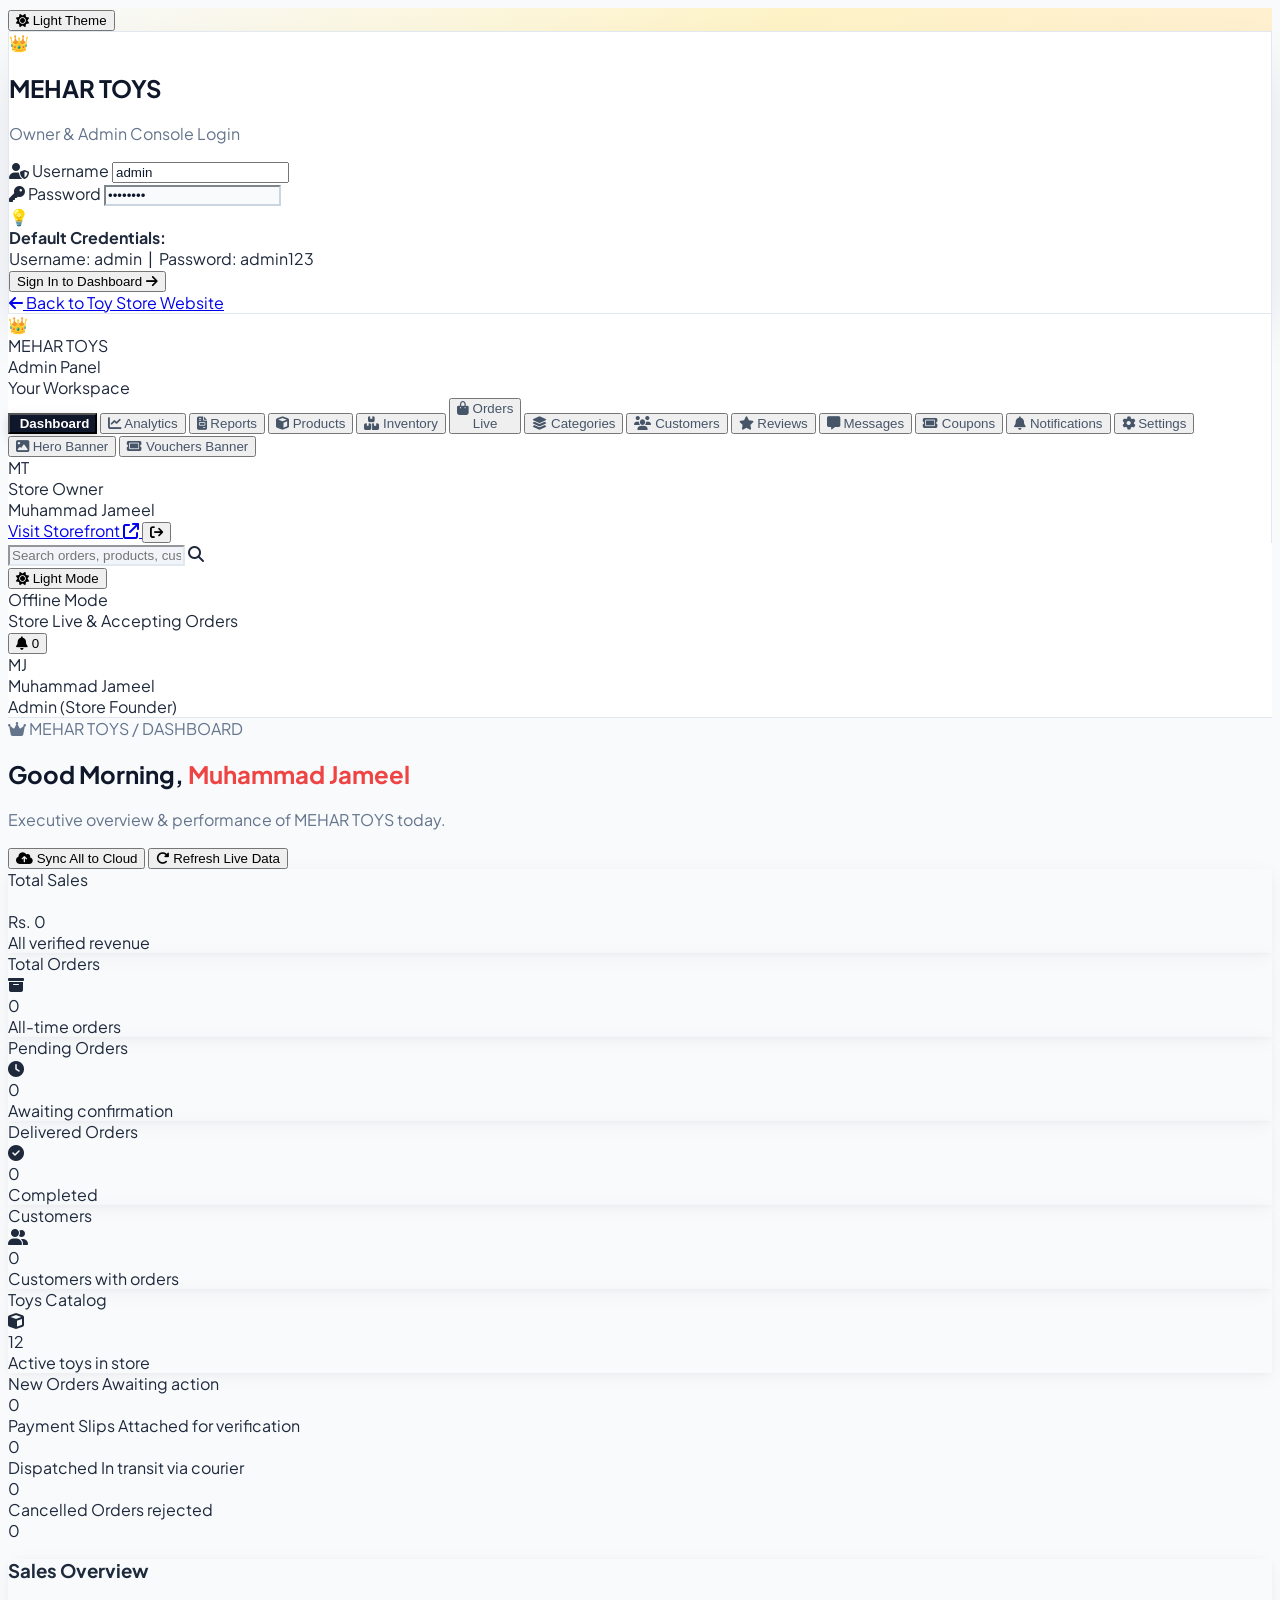
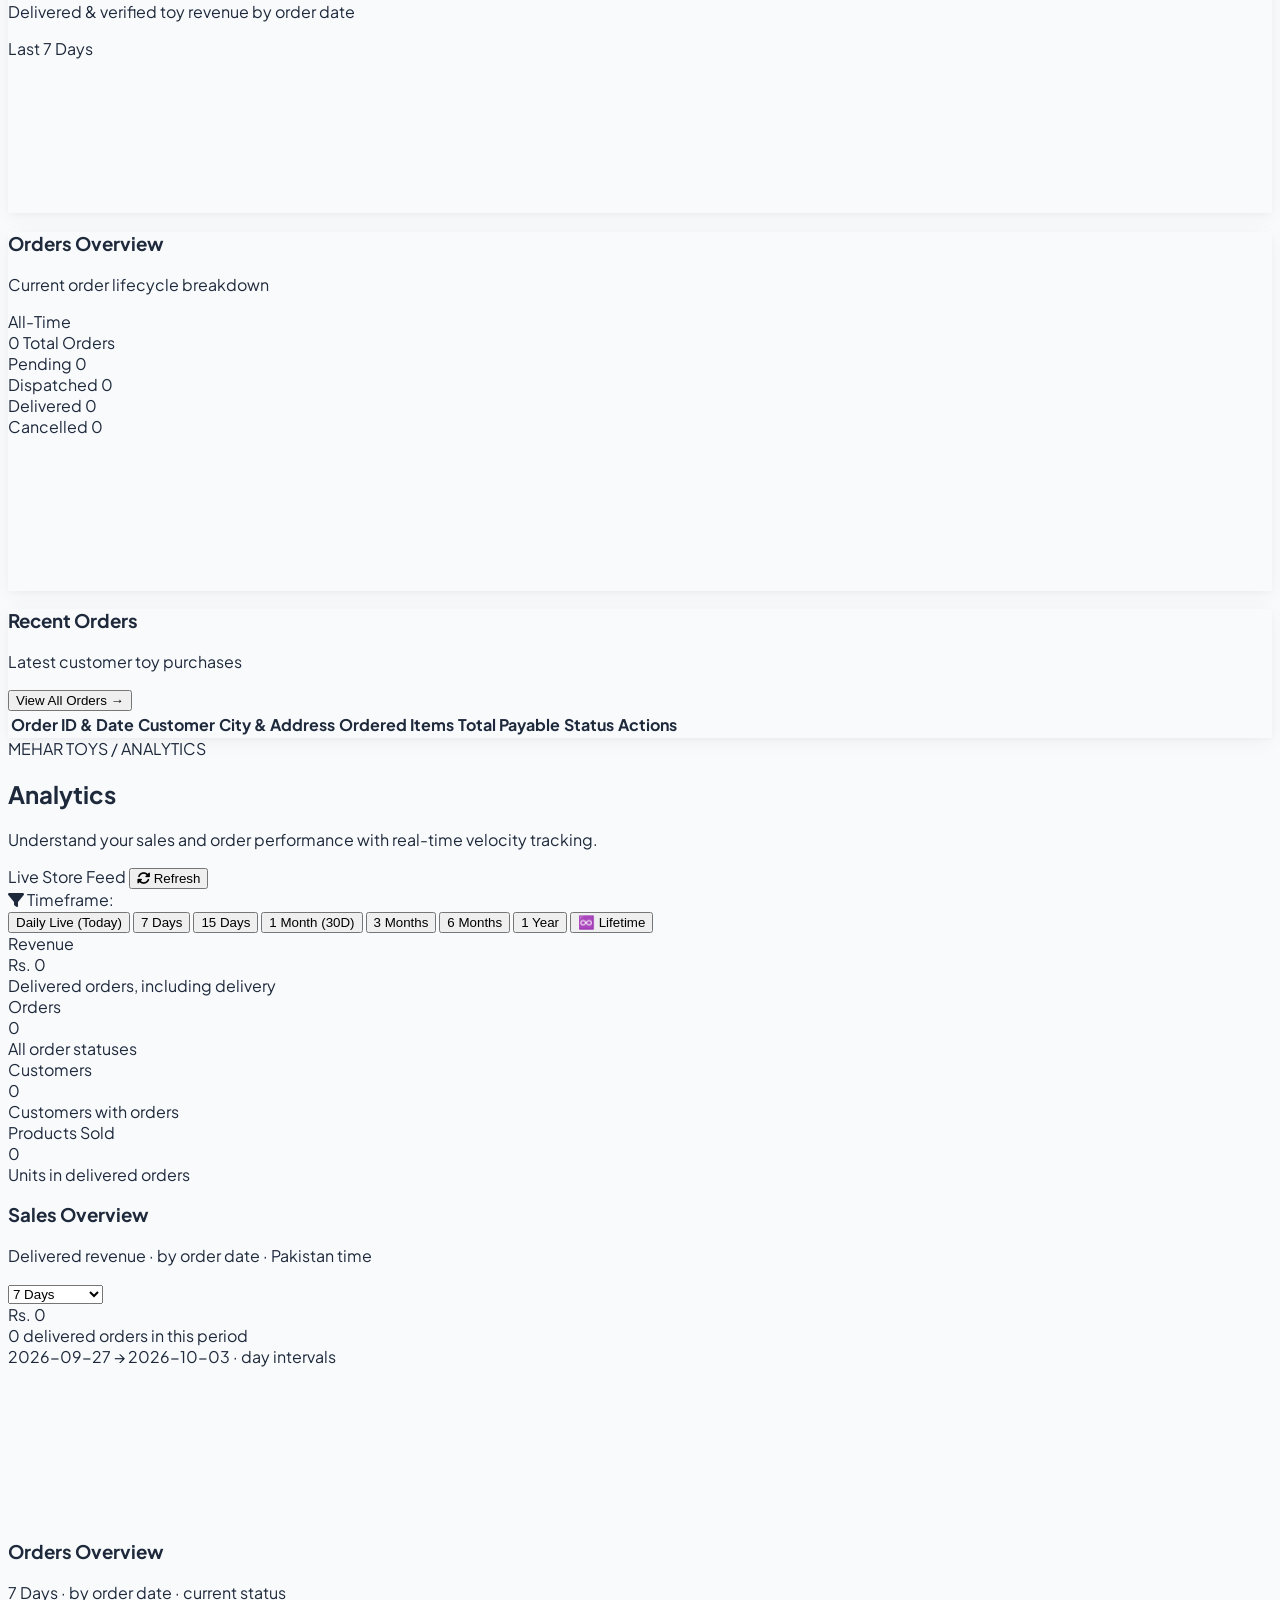
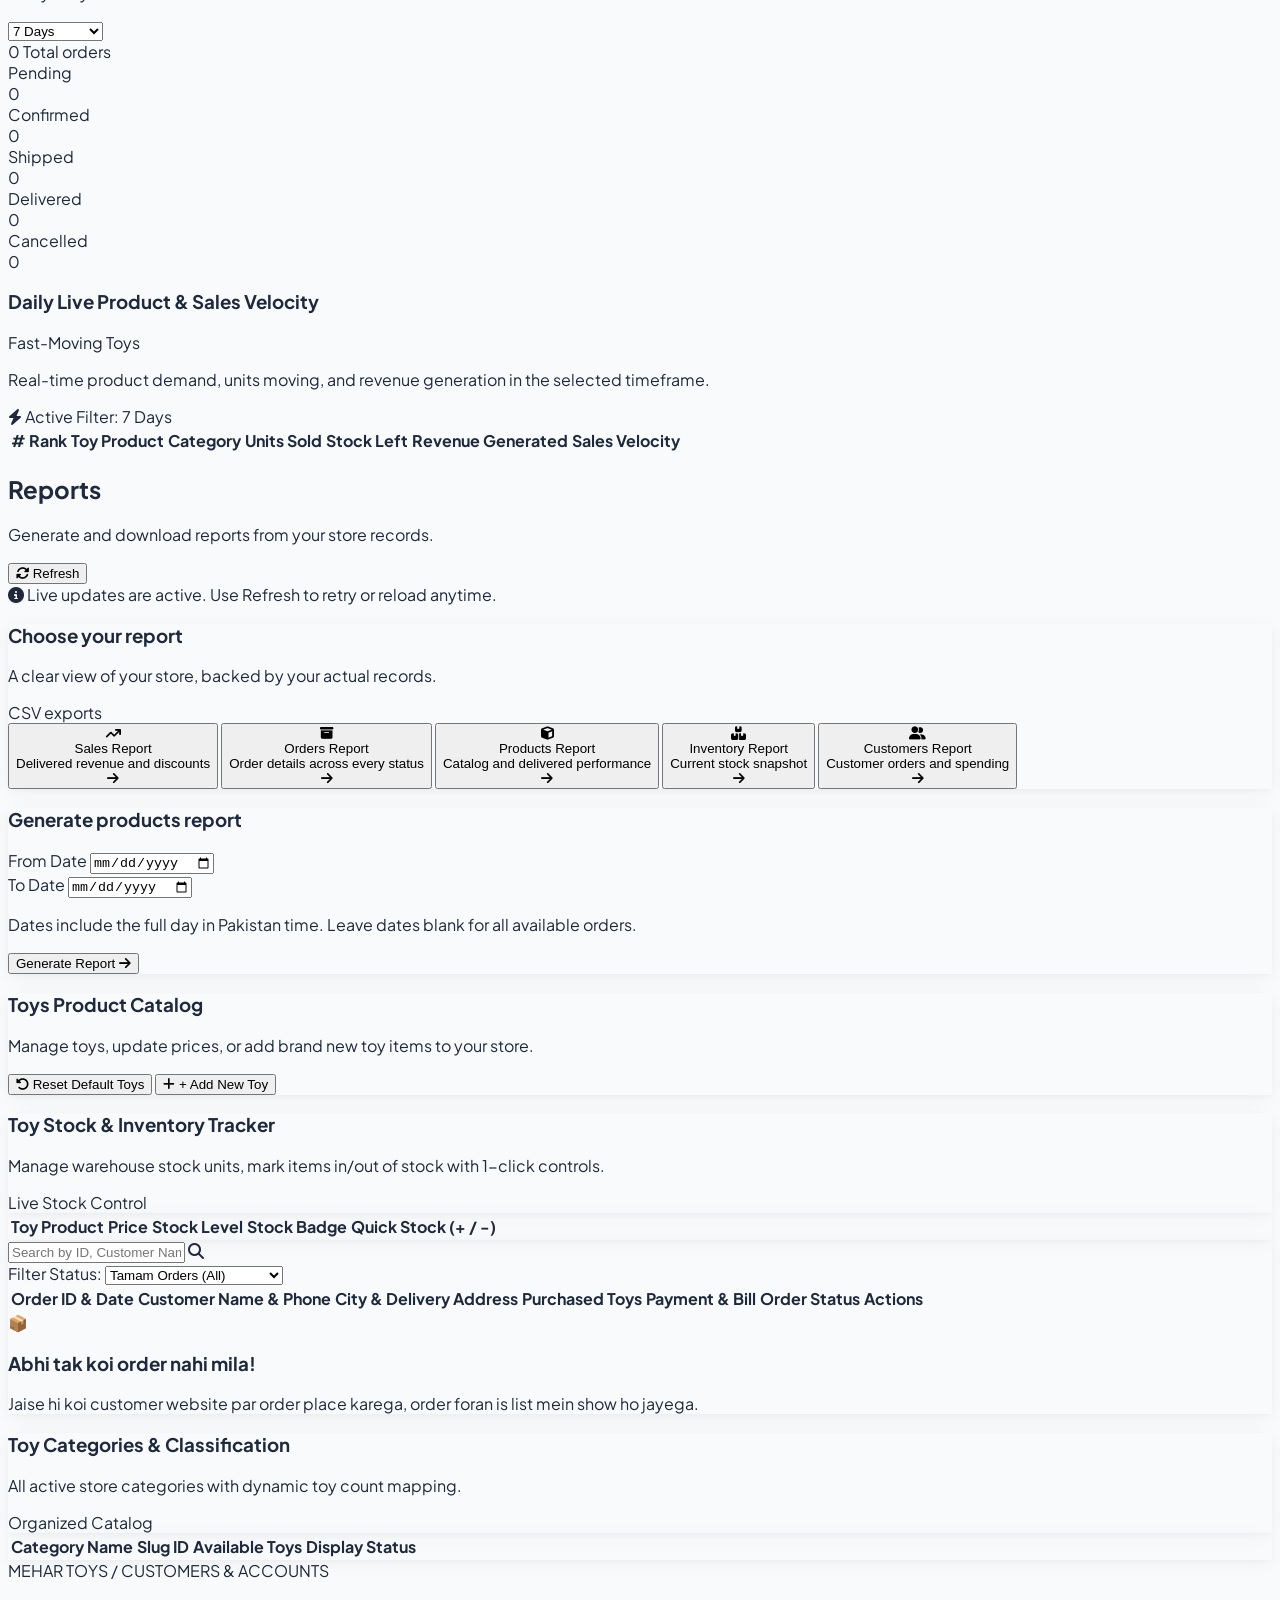
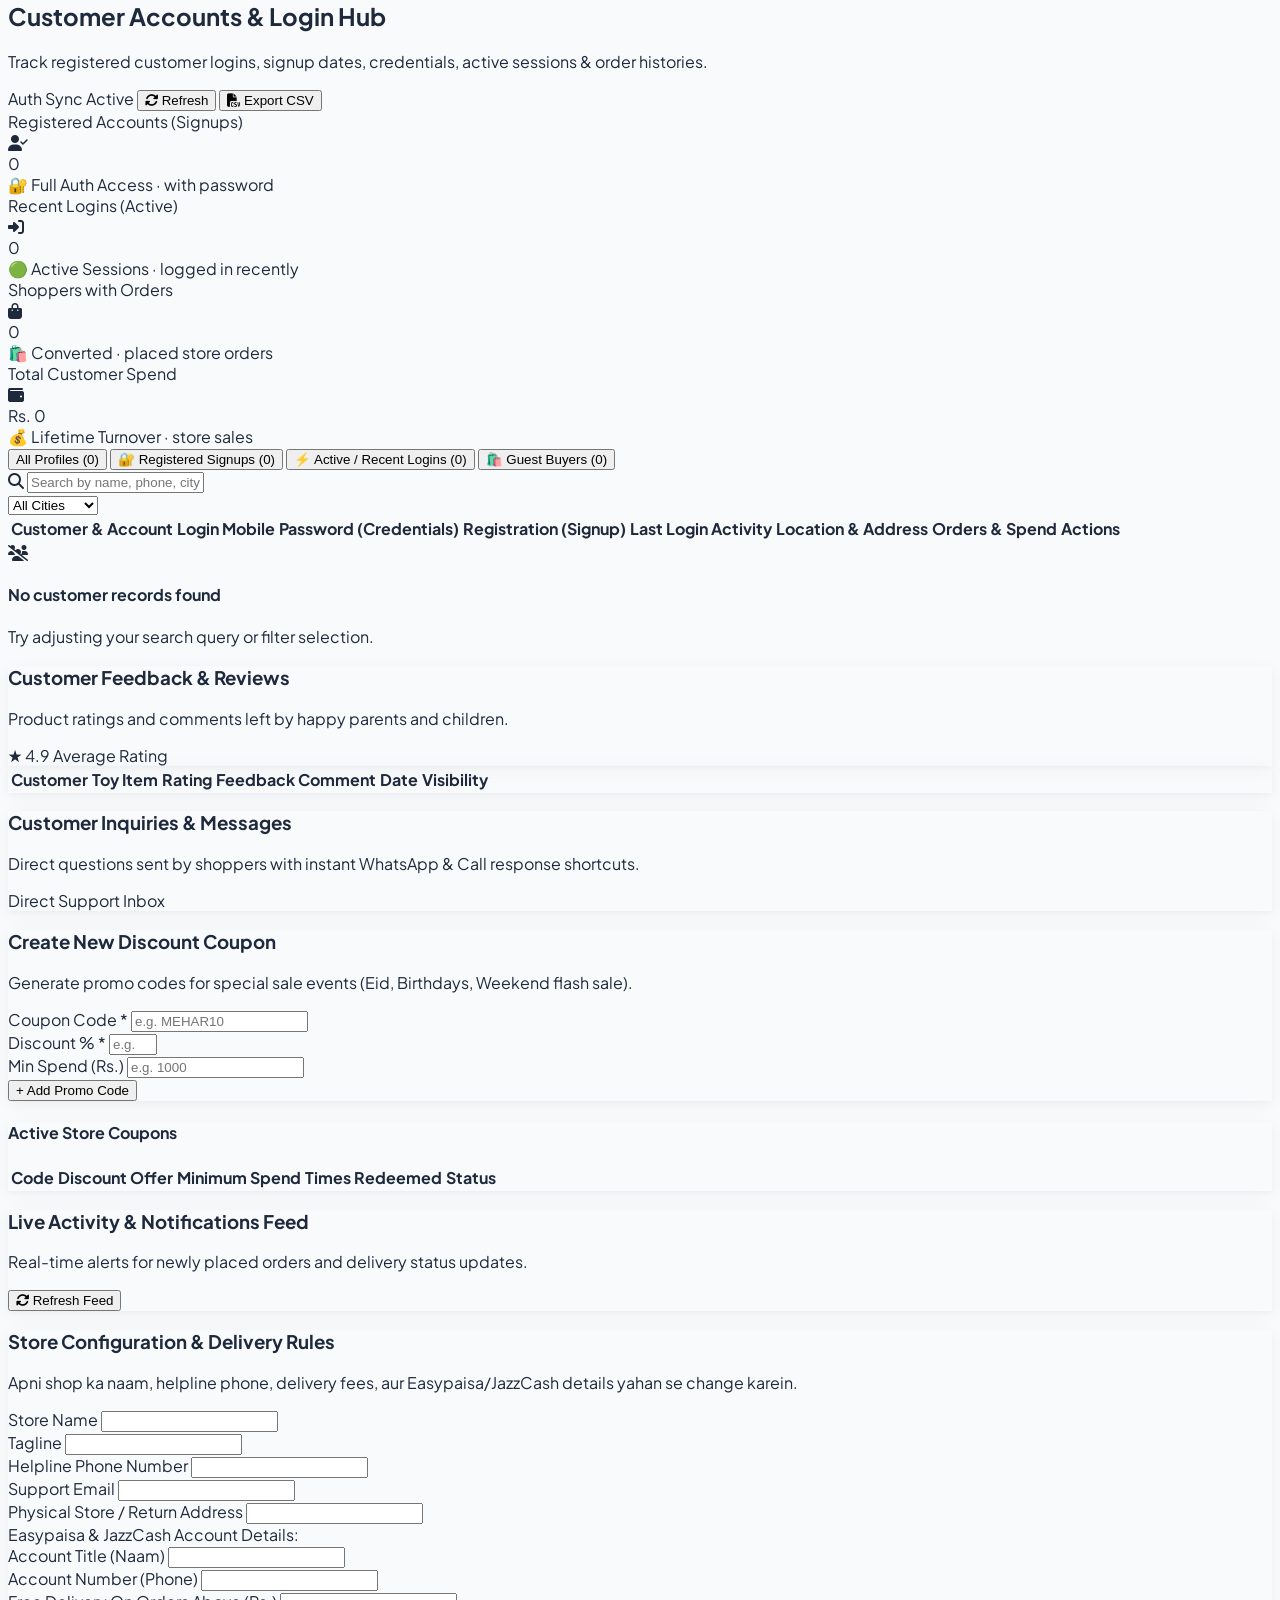
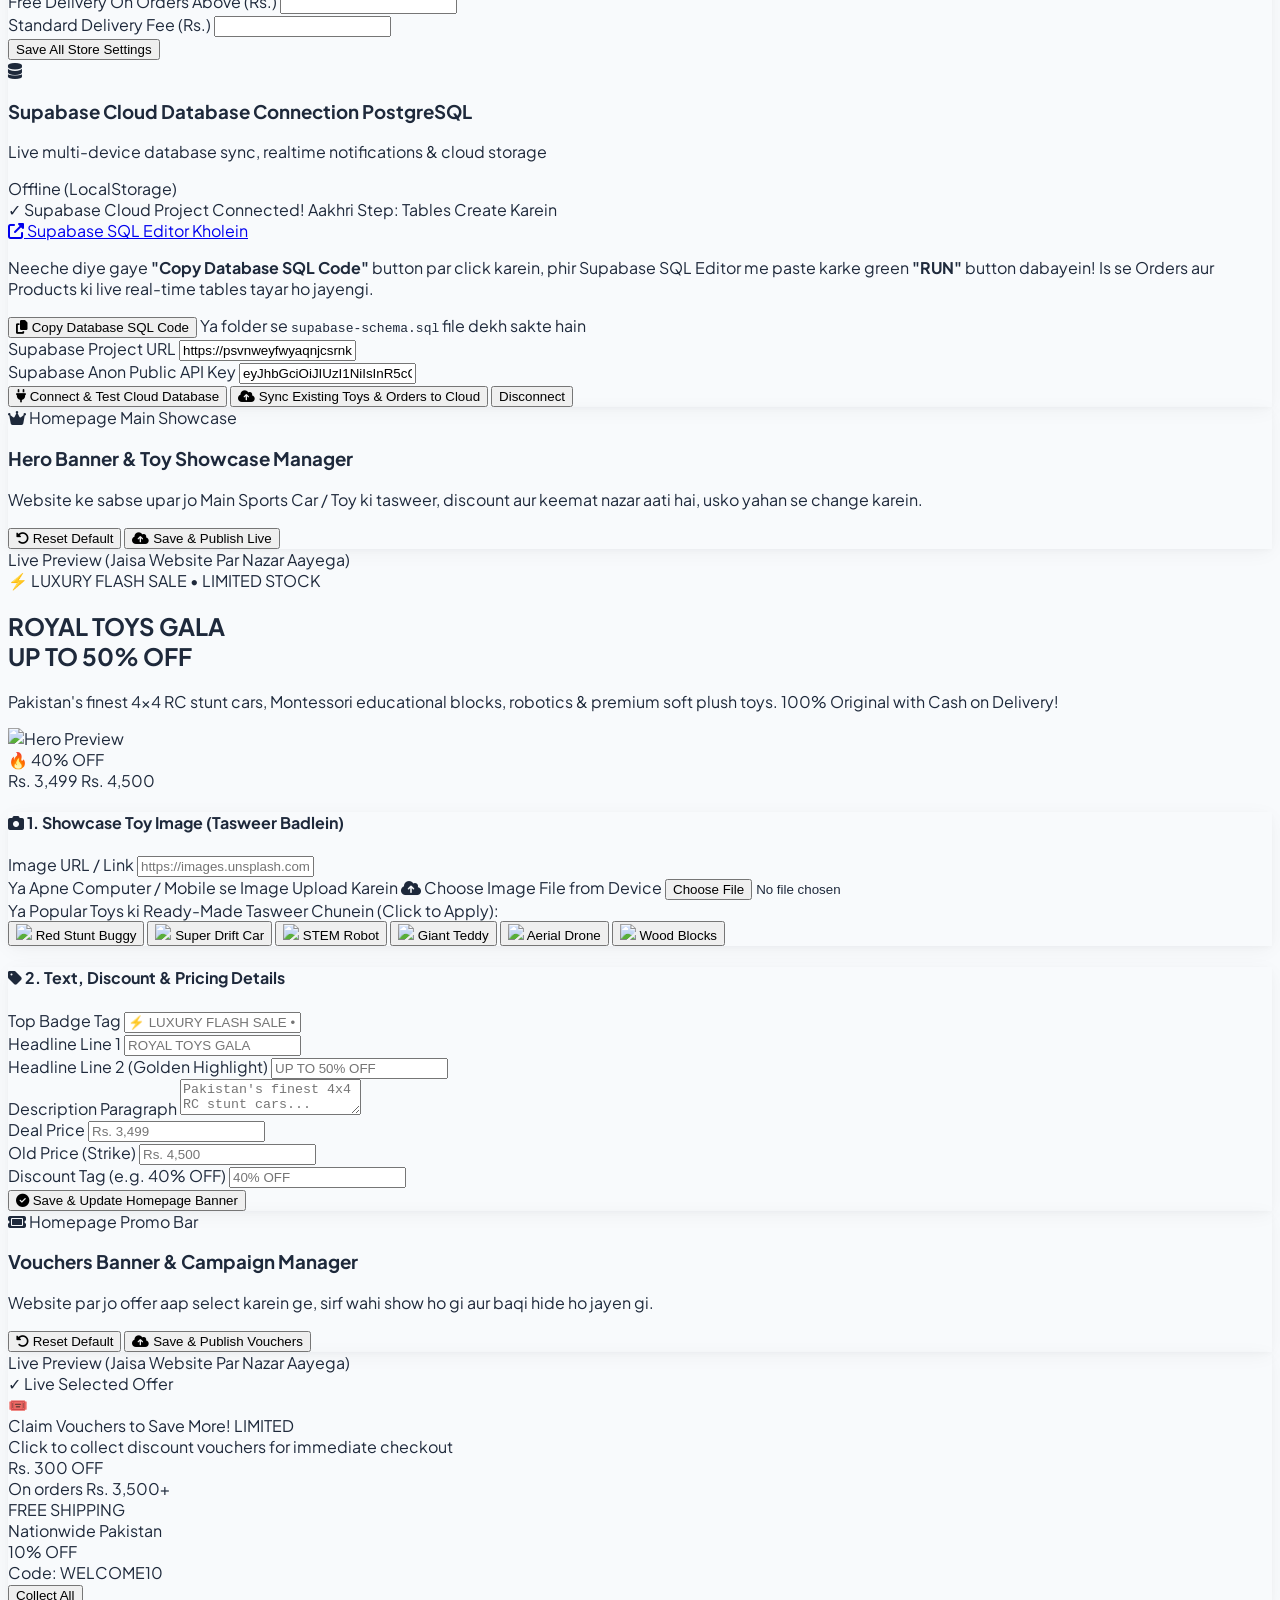
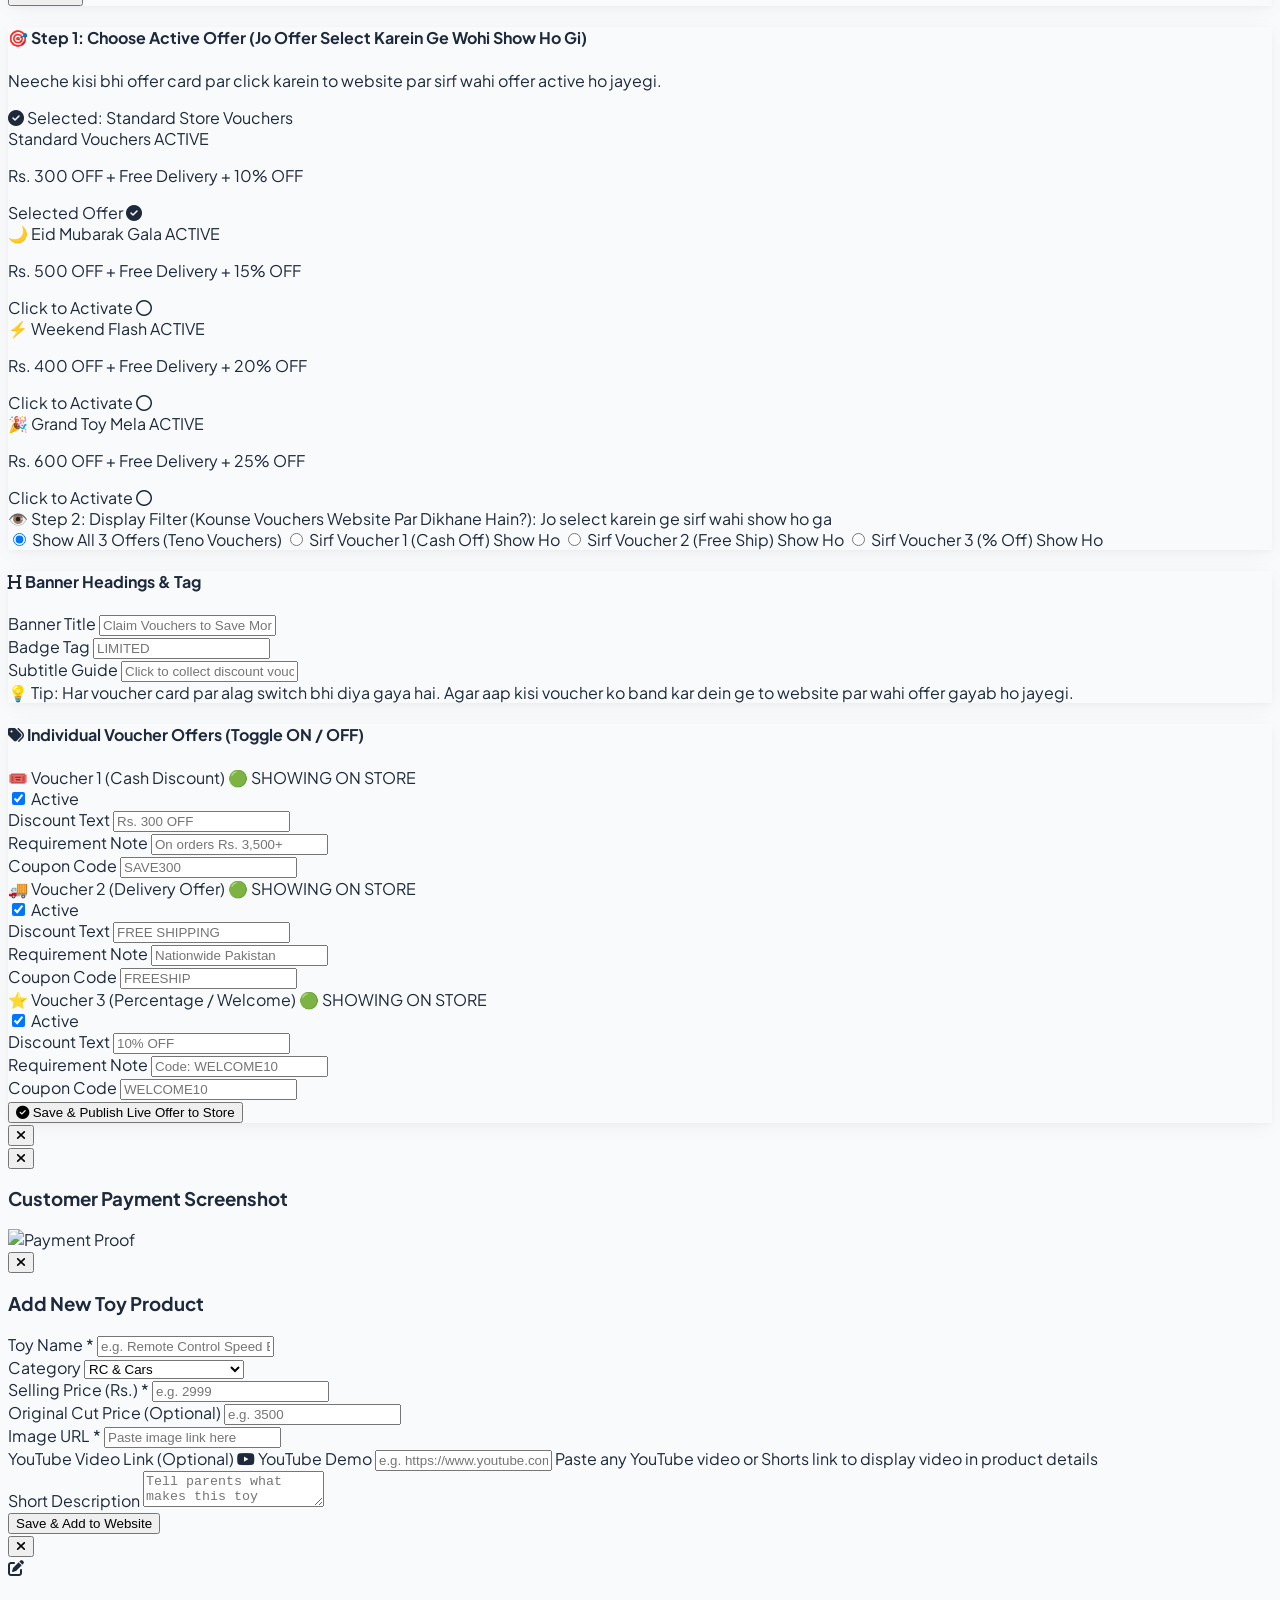
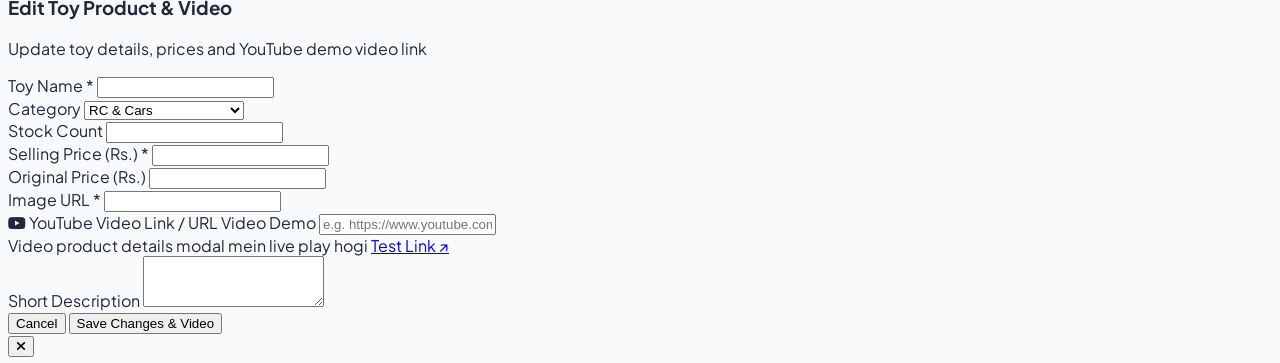
==== commit f3e27925: "Add files via upload" ====
--- a/admin.html
+++ b/admin.html
@@ -39,76 +39,219 @@
     <!-- Chart.js CDN for Interactive Graphs -->
     <script src="https://cdn.jsdelivr.net/npm/chart.js"></script>
 
-        <style>
+            <style>
         /* ==========================================================================
-           ROYAL EXECUTIVE LUXURY ADMIN SUITE (OBSIDIAN VELVET & CHAMPAGNE GOLD)
+           DUAL-THEME ENGINE (1-CLICK TOGGLE: LIGHT LUXURY vs ROYAL OBSIDIAN DARK)
            ========================================================================== */
+
+        /* --- BASE STYLES (Clean Light Mode by Default) --- */
         body {
             font-family: 'Plus Jakarta Sans', sans-serif;
+            background-color: #F8FAFC;
+            color: #1E293B;
+            transition: background-color 0.25s ease, color 0.25s ease;
+        }
+
+        /* Standard Light Scrollbars */
+        ::-webkit-scrollbar {
+            width: 6px;
+            height: 6px;
+        }
+        ::-webkit-scrollbar-track {
+            background: #f1f5f9;
+        }
+        ::-webkit-scrollbar-thumb {
+            background: #cbd5e1;
+            border-radius: 8px;
+        }
+        ::-webkit-scrollbar-thumb:hover {
+            background: #94a3b8;
+        }
+
+        .stat-card-shadow {
+            box-shadow: 0 4px 20px -2px rgba(15, 23, 42, 0.05), 0 2px 6px -1px rgba(15, 23, 42, 0.03);
+            transition: all 0.22s ease;
+        }
+        .sidebar-scroll {
+            scrollbar-width: thin;
+            scrollbar-color: #e2e8f0 transparent;
+        }
+        .no-scrollbar::-webkit-scrollbar {
+            display: none;
+        }
+        .no-scrollbar {
+            -ms-overflow-style: none;
+            scrollbar-width: none;
+        }
+
+        /* Light Mode Sidebar Nav Buttons */
+        .workspace-nav-btn {
+            color: #475569;
+            transition: all 0.2s ease;
+        }
+        .workspace-nav-btn:hover {
+            background-color: #F1F5F9;
+            color: #0F172A;
+        }
+        .workspace-nav-btn.active-tab {
+            background-color: #0F172A !important;
+            color: #FFFFFF !important;
+            font-weight: 700 !important;
+            box-shadow: 0 4px 12px rgba(15, 23, 42, 0.15) !important;
+        }
+        .workspace-nav-btn.active-tab i {
+            color: #F59E0B !important;
+        }
+        .workspace-nav-btn.active-tab span {
+            color: #FFFFFF !important;
+        }
+        .workspace-nav-btn.active-tab .active-dot {
+            background-color: #F59E0B !important;
+            display: block !important;
+        }
+
+        /* --- LIGHT THEME SPECIFICS --- */
+        body:not(.dark-theme),
+        body.light-theme {
+            background-color: #F8FAFC !important;
+            color: #1E293B !important;
+        }
+        body:not(.dark-theme) #admin-dashboard,
+        body.light-theme #admin-dashboard {
+            background-color: #F8FAFC !important;
+        }
+        body:not(.dark-theme) #admin-dashboard aside,
+        body.light-theme #admin-dashboard aside {
+            background-color: #FFFFFF !important;
+            border-right: 1px solid #E2E8F0 !important;
+        }
+        body:not(.dark-theme) #admin-dashboard header,
+        body.light-theme #admin-dashboard header {
+            background-color: #FFFFFF !important;
+            border-bottom: 1px solid #E2E8F0 !important;
+        }
+        body:not(.dark-theme) #global-search,
+        body.light-theme #global-search {
+            background-color: #F1F5F9 !important;
+            border-color: #E2E8F0 !important;
+            color: #0F172A !important;
+        }
+        body:not(.dark-theme) #login-screen,
+        body.light-theme #login-screen {
+            background: linear-gradient(135deg, #F8FAFC 0%, #FEF3C7 50%, #FFEDD5 100%) !important;
+        }
+        body:not(.dark-theme) #login-card,
+        body.light-theme #login-card {
+            background: #FFFFFF !important;
+            border: 1px solid #E2E8F0 !important;
+            box-shadow: 0 25px 50px -12px rgba(15, 23, 42, 0.15) !important;
+        }
+        body:not(.dark-theme) #login-title,
+        body.light-theme #login-title {
+            color: #0F172A !important;
+            -webkit-text-fill-color: initial !important;
+            background: none !important;
+        }
+        body:not(.dark-theme) #login-subtitle,
+        body.light-theme #login-subtitle {
+            color: #64748B !important;
+        }
+        body:not(.dark-theme) #admin-username,
+        body.light-theme #admin-username,
+                body:not(.dark-theme) #admin-greeting-text,
+        body.light-theme #admin-greeting-text {
+            color: #0F172A !important;
+        }
+        body:not(.dark-theme) #admin-greeting-text span,
+        body.light-theme #admin-greeting-text span {
+            color: #EF4444 !important;
+            -webkit-text-fill-color: initial !important;
+            background: none !important;
+        }
+        body:not(.dark-theme) #top-breadcrumb,
+        body.light-theme #top-breadcrumb {
+            color: #64748B !important;
+        }
+        body:not(.dark-theme) #top-greeting-sub,
+        body.light-theme #top-greeting-sub {
+            color: #64748B !important;
+        }
+        body:not(.dark-theme) #admin-password,
+        body.light-theme #admin-password {
+            background-color: #F8FAFC !important;
+            border-color: #CBD5E1 !important;
+            color: #0F172A !important;
+        }
+
+        /* ==========================================================================
+           ROYAL EXECUTIVE LUXURY DARK THEME (SCOPED TO body.dark-theme)
+           ========================================================================== */
+        body.dark-theme {
             background-color: #06080F !important;
             color: #E2E8F0 !important;
             background-image: 
                 radial-gradient(circle at 12% 15%, rgba(212, 175, 55, 0.06) 0%, transparent 45%),
                 radial-gradient(circle at 88% 85%, rgba(245, 158, 11, 0.04) 0%, transparent 45%),
-                radial-gradient(circle at 50% 50%, rgba(15, 23, 42, 0.6) 0%, transparent 75%);
+                radial-gradient(circle at 50% 50%, rgba(15, 23, 42, 0.6) 0%, transparent 75%) !important;
             background-attachment: fixed;
         }
 
-        /* Custom Slim Gold Scrollbar */
-        ::-webkit-scrollbar {
-            width: 6px;
-            height: 6px;
-        }
-        ::-webkit-scrollbar-track {
-            background: #070A14;
-        }
-        ::-webkit-scrollbar-thumb {
-            background: linear-gradient(180deg, #D4AF37 0%, #8E6D18 100%);
-            border-radius: 8px;
-        }
-        ::-webkit-scrollbar-thumb:hover {
-            background: #F59E0B;
-        }
-        .sidebar-scroll {
-            scrollbar-width: thin;
-            scrollbar-color: rgba(212, 175, 55, 0.4) #070A14;
-        }
-        .no-scrollbar::-webkit-scrollbar {
-            display: none;
-        }
-        .no-scrollbar {
-            -ms-overflow-style: none;
-            scrollbar-width: none;
-        }
-
-        /* Dashboard Background & Layout */
-        #admin-dashboard {
+        /* Dark Theme Gold Scrollbar */
+        body.dark-theme ::-webkit-scrollbar-track {
+            background: #070A14 !important;
+        }
+        body.dark-theme ::-webkit-scrollbar-thumb {
+            background: linear-gradient(180deg, #D4AF37 0%, #8E6D18 100%) !important;
+        }
+        body.dark-theme ::-webkit-scrollbar-thumb:hover {
+            background: #F59E0B !important;
+        }
+        body.dark-theme .sidebar-scroll {
+            scrollbar-color: rgba(212, 175, 55, 0.4) #070A14 !important;
+        }
+
+        /* Dark Mode Greetings */
+        body.dark-theme #top-breadcrumb {
+            color: rgba(245, 158, 11, 0.85) !important;
+        }
+        body.dark-theme #admin-greeting-text {
+            color: #FFFFFF !important;
+        }
+        body.dark-theme #admin-greeting-text span {
+            background: linear-gradient(135deg, #FFFBEB 0%, #FDE68A 30%, #F59E0B 70%, #D97706 100%) !important;
+            -webkit-background-clip: text !important;
+            -webkit-text-fill-color: transparent !important;
+        }
+        body.dark-theme #top-greeting-sub {
+            color: #94A3B8 !important;
+        }
+
+        /* Dashboard Surface in Dark */
+        body.dark-theme #admin-dashboard {
             background-color: #06080F !important;
         }
-        #admin-dashboard > div.flex-1 {
+        body.dark-theme #admin-dashboard > div.flex-1 {
             background-color: #06080F !important;
         }
 
-        /* Sidebar Styling */
-        #admin-dashboard aside {
+        /* Sidebar in Dark */
+        body.dark-theme #admin-dashboard aside {
             background: rgba(8, 11, 20, 0.96) !important;
             border-right: 1px solid rgba(212, 175, 55, 0.18) !important;
             box-shadow: 4px 0 30px rgba(0, 0, 0, 0.5) !important;
         }
-
-        .workspace-nav-btn {
+        body.dark-theme .workspace-nav-btn {
             color: #94A3B8 !important;
             background: transparent;
-            transition: all 0.22s ease-in-out;
             border: 1px solid transparent;
         }
-        .workspace-nav-btn:hover {
+        body.dark-theme .workspace-nav-btn:hover {
             color: #FFFFFF !important;
             background: rgba(212, 175, 55, 0.09) !important;
             border-color: rgba(212, 175, 55, 0.25) !important;
             transform: translateX(2px);
         }
-        .workspace-nav-btn.active-tab {
+        body.dark-theme .workspace-nav-btn.active-tab {
             background: linear-gradient(135deg, #FDE68A 0%, #F59E0B 50%, #D97706 100%) !important;
             color: #07090E !important;
             font-weight: 900 !important;
@@ -116,190 +259,224 @@
             box-shadow: 0 4px 20px rgba(245, 158, 11, 0.35) !important;
             transform: translateX(3px);
         }
-        .workspace-nav-btn.active-tab i {
+        body.dark-theme .workspace-nav-btn.active-tab i,
+        body.dark-theme .workspace-nav-btn.active-tab span {
             color: #07090E !important;
         }
-        .workspace-nav-btn.active-tab span {
-            color: #07090E !important;
-        }
-        .workspace-nav-btn.active-tab .active-dot {
+        body.dark-theme .workspace-nav-btn.active-tab .active-dot {
             background-color: #07090E !important;
             display: block !important;
         }
-
-        /* Top Header */
-        #admin-dashboard header {
+        body.dark-theme #sidebar-brand-header {
+            border-bottom-color: rgba(212, 175, 55, 0.15) !important;
+        }
+        body.dark-theme #sidebar-profile-card {
+            background: #090C16 !important;
+            border-top-color: rgba(212, 175, 55, 0.15) !important;
+        }
+        body.dark-theme #sidebar-profile-inner {
+            background: #0F1424 !important;
+            border-color: rgba(212, 175, 55, 0.25) !important;
+        }
+
+        /* Top Header in Dark */
+        body.dark-theme #admin-dashboard header {
             background: rgba(8, 11, 20, 0.92) !important;
             backdrop-filter: blur(20px) !important;
             border-bottom: 1px solid rgba(212, 175, 55, 0.16) !important;
         }
-
-        /* Cards, Surfaces & Stat Containers */
-        #admin-dashboard .bg-white {
+        body.dark-theme #global-search {
+            background-color: #0D1222 !important;
+            border-color: rgba(212, 175, 55, 0.2) !important;
+            color: #FFFFFF !important;
+        }
+        body.dark-theme .theme-search-icon {
+            color: #F59E0B !important;
+        }
+        body.dark-theme .theme-header-btn {
+            background-color: #0D1222 !important;
+            color: #CBD5E1 !important;
+            border: 1px solid rgba(212, 175, 55, 0.2) !important;
+        }
+        body.dark-theme .theme-profile-pill {
+            border-left-color: rgba(212, 175, 55, 0.2) !important;
+        }
+        body.dark-theme .theme-owner-name {
+            color: #FFFFFF !important;
+        }
+        body.dark-theme .theme-owner-role {
+            color: #F59E0B !important;
+        }
+
+        /* Cards & Surfaces in Dark */
+        body.dark-theme #admin-dashboard .bg-white {
             background: linear-gradient(180deg, rgba(16, 21, 38, 0.88) 0%, rgba(10, 13, 24, 0.95) 100%) !important;
             border-color: rgba(212, 175, 55, 0.18) !important;
             color: #E2E8F0 !important;
             box-shadow: 0 10px 30px -5px rgba(0, 0, 0, 0.5), inset 0 1px 0 rgba(255, 255, 255, 0.04) !important;
             backdrop-filter: blur(16px);
         }
-        #admin-dashboard .stat-card-shadow {
+        body.dark-theme #admin-dashboard .stat-card-shadow {
             box-shadow: 0 10px 30px -5px rgba(0, 0, 0, 0.5), inset 0 1px 0 rgba(255, 255, 255, 0.05), 0 0 1px rgba(212, 175, 55, 0.2) !important;
-            transition: transform 0.25s ease, border-color 0.25s ease, box-shadow 0.25s ease;
-        }
-        #admin-dashboard .stat-card-shadow:hover {
+        }
+        body.dark-theme #admin-dashboard .stat-card-shadow:hover {
             border-color: rgba(212, 175, 55, 0.35) !important;
             box-shadow: 0 14px 35px -5px rgba(0, 0, 0, 0.6), 0 0 25px rgba(212, 175, 55, 0.12) !important;
         }
-
-        #admin-dashboard .bg-slate-50,
-        #admin-dashboard .bg-slate-100 {
+        body.dark-theme #admin-dashboard .bg-slate-50,
+        body.dark-theme #admin-dashboard .bg-slate-100 {
             background: rgba(12, 16, 28, 0.78) !important;
             border-color: rgba(212, 175, 55, 0.14) !important;
             color: #CBD5E1 !important;
         }
-
-        #admin-dashboard .border-slate-200,
-        #admin-dashboard .border-slate-100 {
+        body.dark-theme #admin-dashboard .border-slate-200,
+        body.dark-theme #admin-dashboard .border-slate-100 {
             border-color: rgba(212, 175, 55, 0.16) !important;
         }
 
-        /* Typography */
-        #admin-dashboard .text-slate-900,
-        #admin-dashboard .text-slate-800 {
+        /* Typography in Dark */
+        body.dark-theme #admin-dashboard .text-slate-900,
+        body.dark-theme #admin-dashboard .text-slate-800 {
             color: #FFFFFF !important;
         }
-        #admin-dashboard .text-slate-700,
-        #admin-dashboard .text-slate-600 {
+        body.dark-theme #admin-dashboard .text-slate-700,
+        body.dark-theme #admin-dashboard .text-slate-600 {
             color: #CBD5E1 !important;
         }
-        #admin-dashboard .text-slate-500,
-        #admin-dashboard .text-slate-400 {
+        body.dark-theme #admin-dashboard .text-slate-500,
+        body.dark-theme #admin-dashboard .text-slate-400 {
             color: #94A3B8 !important;
         }
 
-        /* Form Controls */
-        #admin-dashboard input:not([type="checkbox"]):not([type="radio"]),
-        #admin-dashboard select,
-        #admin-dashboard textarea {
+        /* Form Controls in Dark */
+        body.dark-theme #admin-dashboard input:not([type="checkbox"]):not([type="radio"]),
+        body.dark-theme #admin-dashboard select,
+        body.dark-theme #admin-dashboard textarea {
             background-color: rgba(7, 10, 18, 0.92) !important;
             border: 1px solid rgba(212, 175, 55, 0.24) !important;
             color: #FFFFFF !important;
-            transition: all 0.2s ease;
-        }
-        #admin-dashboard input:focus,
-        #admin-dashboard select:focus,
-        #admin-dashboard textarea:focus {
+        }
+        body.dark-theme #admin-dashboard input:focus,
+        body.dark-theme #admin-dashboard select:focus,
+        body.dark-theme #admin-dashboard textarea:focus {
             border-color: #D4AF37 !important;
             box-shadow: 0 0 16px rgba(212, 175, 55, 0.25) !important;
             background-color: rgba(11, 15, 27, 0.98) !important;
         }
-        #admin-dashboard select option {
-            background-color: #0D1222;
-            color: #FFFFFF;
-        }
-
-        /* Tables Overhaul */
-        #admin-dashboard table thead,
-        #admin-dashboard thead tr,
-        #admin-dashboard thead th {
+        body.dark-theme #admin-dashboard select option {
+            background-color: #0D1222 !important;
+            color: #FFFFFF !important;
+        }
+
+        /* Tables in Dark */
+        body.dark-theme #admin-dashboard table thead,
+        body.dark-theme #admin-dashboard thead tr,
+        body.dark-theme #admin-dashboard thead th {
             background-color: #0A0E1C !important;
             color: #F59E0B !important;
             border-bottom: 1px solid rgba(212, 175, 55, 0.22) !important;
-            text-transform: uppercase;
-            font-size: 11px;
-            letter-spacing: 0.06em;
-        }
-        #admin-dashboard table tbody tr {
+        }
+        body.dark-theme #admin-dashboard table tbody tr {
             border-bottom: 1px solid rgba(255, 255, 255, 0.05) !important;
             color: #E2E8F0 !important;
-            transition: background-color 0.15s ease;
-        }
-        #admin-dashboard table tbody tr:hover {
+        }
+        body.dark-theme #admin-dashboard table tbody tr:hover {
             background-color: rgba(212, 175, 55, 0.06) !important;
         }
-        #admin-dashboard table td {
-            color: #E2E8F0;
-        }
-
-        /* Glowing Jewel Badges */
-        #admin-dashboard .bg-amber-50,
-        #admin-dashboard .bg-amber-100 {
+        body.dark-theme #admin-dashboard table td {
+            color: #E2E8F0 !important;
+        }
+
+        /* Jewel Badges in Dark */
+        body.dark-theme #admin-dashboard .bg-amber-50,
+        body.dark-theme #admin-dashboard .bg-amber-100 {
             background: rgba(245, 158, 11, 0.16) !important;
             color: #FDE68A !important;
             border: 1px solid rgba(245, 158, 11, 0.4) !important;
         }
-        #admin-dashboard .bg-emerald-50,
-        #admin-dashboard .bg-emerald-100 {
+        body.dark-theme #admin-dashboard .bg-emerald-50,
+        body.dark-theme #admin-dashboard .bg-emerald-100 {
             background: rgba(16, 185, 129, 0.16) !important;
             color: #6EE7B7 !important;
             border: 1px solid rgba(16, 185, 129, 0.4) !important;
         }
-        #admin-dashboard .bg-blue-50,
-        #admin-dashboard .bg-blue-100 {
+        body.dark-theme #admin-dashboard .bg-blue-50,
+        body.dark-theme #admin-dashboard .bg-blue-100 {
             background: rgba(59, 130, 246, 0.16) !important;
             color: #93C5FD !important;
             border: 1px solid rgba(59, 130, 246, 0.4) !important;
         }
-        #admin-dashboard .bg-red-50,
-        #admin-dashboard .bg-red-100 {
+        body.dark-theme #admin-dashboard .bg-red-50,
+        body.dark-theme #admin-dashboard .bg-red-100 {
             background: rgba(239, 68, 68, 0.16) !important;
             color: #FCA5A5 !important;
             border: 1px solid rgba(239, 68, 68, 0.4) !important;
         }
-        #admin-dashboard .bg-purple-50,
-        #admin-dashboard .bg-purple-100 {
-            background: rgba(168, 85, 247, 0.16) !important;
-            color: #D8B4FE !important;
-            border: 1px solid rgba(168, 85, 247, 0.4) !important;
-        }
-
-        /* Modals & Dialogs */
-        #admin-modal > div,
-        #slip-view-modal > div,
-        #add-product-modal > div,
-        #edit-product-modal > div,
-        #customer-profile-modal > div {
+
+        /* Modals in Dark */
+        body.dark-theme #admin-modal > div,
+        body.dark-theme #slip-view-modal > div,
+        body.dark-theme #add-product-modal > div,
+        body.dark-theme #edit-product-modal > div,
+        body.dark-theme #customer-profile-modal > div {
             background: linear-gradient(180deg, #111524 0%, #090C16 100%) !important;
             border: 1px solid rgba(212, 175, 55, 0.35) !important;
             box-shadow: 0 25px 60px -10px rgba(0, 0, 0, 0.8), 0 0 50px rgba(212, 175, 55, 0.15) !important;
             color: #E2E8F0 !important;
         }
 
-        /* Analytics Filter Pills */
-        .analytics-pill {
-            transition: all 0.2s ease;
-        }
-        .analytics-pill.bg-slate-900 {
-            background: linear-gradient(135deg, #FDE68A 0%, #F59E0B 50%, #D97706 100%) !important;
-            color: #07090E !important;
-            font-weight: 800 !important;
-            border: 1px solid #FDE68A !important;
-            box-shadow: 0 2px 10px rgba(245, 158, 11, 0.3) !important;
+        /* Login Screen in Dark */
+        body.dark-theme #login-screen {
+            background: radial-gradient(circle at 50% 30%, rgba(212, 175, 55, 0.12) 0%, rgba(6, 8, 15, 0.98) 75%), #06080F !important;
+        }
+        body.dark-theme #login-card {
+            background: linear-gradient(180deg, rgba(17, 22, 38, 0.95) 0%, rgba(9, 12, 23, 0.98) 100%) !important;
+            border: 1px solid rgba(212, 175, 55, 0.35) !important;
+            box-shadow: 0 25px 60px -15px rgba(0,0,0,0.8), 0 0 50px rgba(212, 175, 55, 0.15) !important;
         }
     </style>
+    <!-- Immediate Theme Initialization (Zero Flash) -->
+    <script>
+        (function() {
+            var savedTheme = localStorage.getItem('mehar_toys_admin_theme') || 'light';
+            if (savedTheme === 'dark') {
+                document.documentElement.classList.add('dark');
+            } else {
+                document.documentElement.classList.remove('dark');
+            }
+        })();
+    </script>
 </head>
 <body class="text-slate-800 antialiased min-h-screen flex flex-col">
 
     <!-- LOGIN SCREEN (If not authenticated) -->
-    <div id="login-screen" class="min-h-screen flex items-center justify-center p-4 bg-[#06080F] relative overflow-hidden">
-        <!-- Ambient luxury glow circles -->
-        <div class="absolute -top-32 -left-32 w-96 h-96 bg-amber-500/10 rounded-full blur-3xl pointer-events-none"></div>
-        <div class="absolute -bottom-32 -right-32 w-96 h-96 bg-yellow-600/10 rounded-full blur-3xl pointer-events-none"></div>
-        
-        <div class="relative z-10 bg-gradient-to-b from-[#111628]/95 to-[#090C17]/98 backdrop-blur-2xl rounded-3xl p-8 sm:p-10 max-w-md w-full shadow-2xl border border-amber-400/30 text-center">
+    <div id="login-screen" class="min-h-screen flex items-center justify-center p-4 relative overflow-hidden transition-colors">
+        <!-- Top Right Theme Toggle on Login Screen -->
+        <div class="absolute top-5 right-5 z-20">
+            <button 
+                id="login-theme-toggle-btn"
+                onclick="toggleAdminTheme()" 
+                class="px-3.5 py-2 rounded-2xl text-xs font-bold transition-all shadow-sm border flex items-center gap-2 cursor-pointer active:scale-95 bg-white text-slate-700 border-slate-200"
+                title="1-Click: Switch between Light & Dark Mode">
+                <i class="fas fa-circle-half-stroke text-amber-500"></i>
+                <span id="login-theme-label">Switch Theme</span>
+            </button>
+        </div>
+
+        <div id="login-card" class="relative z-10 rounded-3xl p-8 sm:p-10 max-w-md w-full shadow-2xl border text-center transition-all">
             <!-- Royal Gold Crest Monogram -->
-            <div class="w-16 h-16 rounded-2xl bg-gradient-to-br from-amber-400/20 via-yellow-500/15 to-amber-600/25 border border-amber-400/40 text-amber-300 flex items-center justify-center text-3xl mx-auto mb-4 shadow-[0_0_25px_rgba(245,158,11,0.25)]">
+            <div class="w-16 h-16 rounded-2xl bg-amber-100 text-amber-600 flex items-center justify-center text-3xl mx-auto mb-4 shadow-sm border border-amber-200">
                 👑
             </div>
-            <h2 class="text-2xl font-black bg-gradient-to-r from-amber-100 via-amber-300 to-yellow-500 bg-clip-text text-transparent font-heading tracking-tight">MEHAR TOYS</h2>
-            <p class="text-xs text-amber-200/70 mb-6 font-semibold uppercase tracking-wider">Royal Executive Admin Console</p>
-
-            <div id="login-error" class="hidden mb-4 p-3 bg-red-950/60 text-red-300 text-xs rounded-xl border border-red-500/40 font-bold"></div>
+            <h2 id="login-title" class="text-2xl font-black text-slate-900 font-heading tracking-tight">MEHAR TOYS</h2>
+            <p id="login-subtitle" class="text-xs text-slate-500 mb-6 font-semibold uppercase tracking-wider">Owner & Admin Console Login</p>
+
+            <div id="login-error" class="hidden mb-4 p-3 bg-red-50 text-red-700 text-xs rounded-xl border border-red-200 font-bold"></div>
 
             <form onsubmit="handleLogin(event)" class="space-y-4 text-left">
                 <div>
-                    <label class="block text-xs font-bold text-slate-300 mb-1 flex items-center gap-1.5">
-                        <i class="fas fa-user-shield text-amber-400 text-[11px]"></i>
+                    <label class="block text-xs font-bold text-slate-700 mb-1 flex items-center gap-1.5">
+                        <i class="fas fa-user-shield text-amber-500 text-[11px]"></i>
                         <span>Username</span>
                     </label>
                     <input 
@@ -307,13 +484,13 @@
                         id="admin-username" 
                         required 
                         value="admin"
-                        class="w-full px-3.5 py-2.5 rounded-xl bg-[#080B15] border border-amber-400/30 focus:border-amber-400 outline-none text-xs font-semibold text-white placeholder-slate-500 transition-all focus:shadow-[0_0_15px_rgba(245,158,11,0.2)]"
+                        class="w-full px-3.5 py-2.5 rounded-xl bg-slate-50 border border-slate-200 focus:border-amber-500 outline-none text-xs font-semibold text-slate-800 transition-all"
                     />
                 </div>
 
                 <div>
-                    <label class="block text-xs font-bold text-slate-300 mb-1 flex items-center gap-1.5">
-                        <i class="fas fa-key text-amber-400 text-[11px]"></i>
+                    <label class="block text-xs font-bold text-slate-700 mb-1 flex items-center gap-1.5">
+                        <i class="fas fa-key text-amber-500 text-[11px]"></i>
                         <span>Password</span>
                     </label>
                     <input 
@@ -321,28 +498,28 @@
                         id="admin-password" 
                         required 
                         value="admin123"
-                        class="w-full px-3.5 py-2.5 rounded-xl bg-[#080B15] border border-amber-400/30 focus:border-amber-400 outline-none text-xs font-semibold text-white placeholder-slate-500 transition-all focus:shadow-[0_0_15px_rgba(245,158,11,0.2)]"
+                        class="w-full px-3.5 py-2.5 rounded-xl bg-slate-50 border border-slate-200 focus:border-amber-500 outline-none text-xs font-semibold text-slate-800 transition-all"
                     />
                 </div>
 
-                <div class="bg-amber-950/30 p-3 rounded-xl border border-amber-400/25 text-[11px] text-amber-200/90 flex items-start gap-2">
+                <div class="bg-amber-50 p-3 rounded-xl border border-amber-200 text-[11px] text-amber-900 flex items-start gap-2">
                     <span class="text-base leading-none">💡</span>
                     <div>
-                        <strong class="text-amber-300 font-extrabold">Default Credentials:</strong><br>
-                        Username: <span class="text-white font-mono font-bold">admin</span> &nbsp;|&nbsp; Password: <span class="text-white font-mono font-bold">admin123</span>
+                        <strong class="text-amber-800 font-extrabold">Default Credentials:</strong><br>
+                        Username: <span class="font-mono font-bold text-slate-900">admin</span> &nbsp;|&nbsp; Password: <span class="font-mono font-bold text-slate-900">admin123</span>
                     </div>
                 </div>
 
                 <button 
                     type="submit" 
-                    class="w-full py-3.5 bg-gradient-to-r from-amber-400 via-amber-300 to-yellow-400 hover:from-amber-300 hover:to-yellow-300 text-slate-950 font-black rounded-xl shadow-lg shadow-amber-400/25 transition-transform active:scale-98 text-xs flex items-center justify-center gap-2">
-                    <span>Sign In to Executive Console</span>
+                    class="w-full py-3.5 bg-gradient-to-r from-amber-400 via-amber-300 to-yellow-400 hover:from-amber-300 hover:to-yellow-300 text-slate-950 font-black rounded-xl shadow-lg shadow-amber-400/25 transition-transform active:scale-98 text-xs flex items-center justify-center gap-2 cursor-pointer">
+                    <span>Sign In to Dashboard</span>
                     <i class="fas fa-arrow-right"></i>
                 </button>
             </form>
 
-            <div class="mt-6 pt-4 border-t border-white/10 text-xs">
-                <a href="index.html" class="text-slate-400 hover:text-amber-300 flex items-center justify-center gap-1.5 font-bold transition-colors">
+            <div class="mt-6 pt-4 border-t border-slate-200/60 text-xs">
+                <a href="index.html" class="text-slate-500 hover:text-amber-600 flex items-center justify-center gap-1.5 font-bold transition-colors">
                     <i class="fas fa-arrow-left"></i>
                     <span>Back to Toy Store Website</span>
                 </a>
@@ -361,13 +538,13 @@
             <!-- Top Section with Brand & Navigation -->
             <div class="flex flex-col flex-1 min-h-0">
                 <!-- Brand Header -->
-                <div class="p-5 pb-4 border-b border-amber-400/15 flex items-center gap-3 flex-shrink-0">
-                    <div class="w-10 h-10 rounded-2xl bg-gradient-to-br from-amber-400 to-amber-600 flex items-center justify-center text-xl shadow-lg shadow-amber-400/20 text-slate-950">
+                <div id="sidebar-brand-header" class="p-5 pb-4 border-b border-slate-100 flex items-center gap-3 flex-shrink-0 transition-colors">
+                    <div id="sidebar-brand-badge" class="w-10 h-10 rounded-2xl bg-amber-400 text-slate-900 flex items-center justify-center text-xl shadow-md transition-colors">
                         👑
                     </div>
                     <div>
-                        <div class="font-black bg-gradient-to-r from-amber-200 via-amber-400 to-yellow-400 bg-clip-text text-transparent text-base leading-none tracking-tight">MEHAR TOYS</div>
-                        <div class="text-[9px] text-amber-400/70 font-black uppercase tracking-widest mt-1">Royal Executive Suite</div>
+                        <div id="sidebar-brand-title" class="font-black text-slate-900 text-base leading-none tracking-tight transition-colors">MEHAR TOYS</div>
+                        <div id="sidebar-brand-subtitle" class="text-[9px] text-slate-400 font-extrabold uppercase tracking-widest mt-1 transition-colors">Admin Panel</div>
                     </div>
                 </div>
 
@@ -563,32 +740,33 @@
             </div>
 
             <!-- Sidebar Bottom Profile Section (Luxury Royal Styling) -->
-            <div class="p-3.5 border-t border-amber-400/15 space-y-2.5 bg-[#090C16]/80 flex-shrink-0">
-                <div class="flex items-center justify-between p-2.5 rounded-2xl bg-[#0F1424] border border-amber-400/25 shadow-sm">
+            <div id="sidebar-profile-card" class="p-3.5 border-t border-slate-100 space-y-2.5 bg-slate-50/60 flex-shrink-0 transition-colors">
+                <div id="sidebar-profile-inner" class="flex items-center justify-between p-2.5 rounded-2xl bg-white border border-slate-200 shadow-sm transition-colors">
                     <div class="flex items-center gap-2.5">
-                        <div class="w-9 h-9 rounded-xl bg-gradient-to-br from-amber-400/20 to-yellow-500/10 text-amber-300 font-black flex items-center justify-center text-xs tracking-wider border border-amber-400/30">
+                        <div id="sidebar-profile-avatar" class="w-9 h-9 rounded-xl bg-[#EFE8D8] text-[#5C4D32] font-black flex items-center justify-center text-xs tracking-wider border border-[#E2D8C0]">
                             MT
                         </div>
                         <div class="min-w-0">
-                            <div class="text-[10px] text-amber-400/70 font-bold uppercase tracking-wider leading-tight">Store Owner</div>
-                            <div class="text-xs font-black text-white leading-tight">Muhammad Jameel</div>
+                            <div id="sidebar-profile-role" class="text-[10px] text-slate-400 font-semibold leading-tight">Store Owner</div>
+                            <div id="sidebar-profile-name" class="text-xs font-black text-slate-900 leading-tight">Muhammad Jameel</div>
                         </div>
                     </div>
                     <!-- Live green status dot -->
-                    <span class="w-2.5 h-2.5 rounded-full bg-emerald-400 shadow-[0_0_10px_rgba(52,211,153,0.8)]" title="System Online"></span>
+                    <span class="w-2.5 h-2.5 rounded-full bg-emerald-500 shadow-[0_0_8px_rgba(16,185,129,0.6)]" title="System Online"></span>
                 </div>
 
                 <div class="flex gap-1.5">
                     <a 
+                        id="sidebar-storefront-btn"
                         href="index.html" 
                         target="_blank" 
-                        class="flex-1 py-2 px-2.5 bg-gradient-to-r from-amber-400/10 to-yellow-500/10 hover:from-amber-400/20 hover:to-yellow-500/20 text-amber-300 font-bold rounded-xl text-[11px] border border-amber-400/30 flex items-center justify-center gap-1.5 transition-all shadow-sm">
+                        class="flex-1 py-2 px-2.5 bg-white hover:bg-slate-100 text-slate-700 font-bold rounded-xl text-[11px] border border-slate-200 flex items-center justify-center gap-1.5 transition-all shadow-sm">
                         <span>Visit Storefront</span>
-                        <i class="fas fa-arrow-up-right-from-square text-[10px] text-amber-400"></i>
+                        <i class="fas fa-arrow-up-right-from-square text-[10px] text-slate-400"></i>
                     </a>
                     <button 
                         onclick="handleLogout()" 
-                        class="py-2 px-3 bg-red-950/40 hover:bg-red-900/50 text-red-400 font-bold rounded-xl text-xs border border-red-500/30 transition-colors"
+                        class="py-2 px-3 bg-red-50 hover:bg-red-100 text-red-600 font-bold rounded-xl text-xs transition-colors"
                         title="Logout Admin">
                         <i class="fas fa-arrow-right-from-bracket"></i>
                     </button>
@@ -602,7 +780,7 @@
         <div class="flex-1 flex flex-col min-w-0 overflow-y-auto">
 
             <!-- Top Header Bar -->
-            <header class="bg-[#080B15]/90 backdrop-blur-xl border-b border-amber-400/15 sticky top-0 z-30 px-6 py-3.5 flex items-center justify-between gap-4">
+            <header class="bg-white border-b border-slate-200 sticky top-0 z-30 px-6 py-3.5 flex items-center justify-between gap-4 transition-colors">
                 <!-- Global Search -->
                 <div class="relative w-full max-w-md">
                     <input 
@@ -610,25 +788,36 @@
                         id="global-search" 
                         oninput="orderSearchQuery = this.value; renderFullOrdersTable();"
                         placeholder="Search orders, products, customers..." 
-                        class="w-full pl-10 pr-4 py-2 rounded-2xl bg-[#0D1222] border border-amber-400/20 focus:border-amber-400 outline-none text-xs text-white placeholder-slate-500 transition-all focus:shadow-[0_0_15px_rgba(245,158,11,0.15)]"
+                        class="w-full pl-10 pr-4 py-2 rounded-2xl bg-slate-100 border border-slate-200 focus:border-slate-300 outline-none text-xs text-slate-800 placeholder-slate-400 transition-all"
                     />
-                    <i class="fas fa-search absolute left-3.5 top-3 text-amber-400/70 text-xs"></i>
+                    <i class="fas fa-search absolute left-3.5 top-3 text-slate-400 text-xs theme-search-icon"></i>
                 </div>
 
-                <!-- Right Header Actions -->
-                <div class="flex items-center gap-3">
-                    <div id="header-supabase-badge" class="hidden sm:flex items-center gap-2 text-xs font-extrabold text-emerald-400 bg-emerald-950/40 px-3 py-1.5 rounded-full border border-emerald-500/30 shadow-xs">
-                        <span class="w-2.5 h-2.5 rounded-full bg-emerald-400 animate-pulse shadow-[0_0_8px_rgba(52,211,153,0.8)]"></span>
+                <!-- Right Header Actions (With 1-Click Dark/Light Theme Button) -->
+                <div class="flex items-center gap-2.5 sm:gap-3">
+                    
+                    <!-- 1-CLICK THEME TOGGLE BUTTON -->
+                    <button 
+                        id="admin-theme-toggle-btn" 
+                        onclick="toggleAdminTheme()" 
+                        class="theme-toggle-btn px-3 py-1.5 sm:px-3.5 sm:py-2 rounded-2xl flex items-center gap-2 text-xs font-bold transition-all bg-white hover:bg-slate-100 text-slate-700 border border-slate-200 shadow-sm active:scale-95 cursor-pointer"
+                        title="1-Click Switch: Dark Black Theme / Light Theme">
+                        <span id="theme-toggle-icon" class="text-sm"><i class="fas fa-moon text-amber-500"></i></span>
+                        <span id="theme-toggle-label" class="font-extrabold text-xs">Dark Mode</span>
+                    </button>
+
+                    <div id="header-supabase-badge" class="hidden sm:flex items-center gap-2 text-xs font-extrabold text-emerald-800 bg-emerald-50 px-3 py-1.5 rounded-full border border-emerald-300 shadow-xs">
+                        <span class="w-2.5 h-2.5 rounded-full bg-emerald-500 animate-pulse"></span>
                         <span>🟢 Supabase Cloud: Live</span>
                     </div>
 
-                    <div class="hidden md:flex items-center gap-2 text-xs font-semibold text-amber-300 bg-amber-950/30 px-3 py-1.5 rounded-full border border-amber-400/30">
-                        <span class="w-2 h-2 rounded-full bg-amber-400 animate-ping"></span>
+                    <div class="hidden md:flex items-center gap-2 text-xs font-semibold text-emerald-600 bg-emerald-50 px-3 py-1.5 rounded-full border border-emerald-200">
+                        <span class="w-2 h-2 rounded-full bg-emerald-500 animate-ping"></span>
                         <span>Store Live & Accepting Orders</span>
                     </div>
 
                     <!-- Notification Bell -->
-                    <button onclick="switchAdminTab('notifications')" class="relative p-2.5 rounded-2xl bg-[#0D1222] hover:bg-[#12182D] text-slate-300 hover:text-amber-300 border border-amber-400/20 transition-colors" title="View Notifications">
+                    <button onclick="switchAdminTab('notifications')" class="theme-header-btn relative p-2.5 rounded-2xl bg-slate-100 hover:bg-slate-200 text-slate-700 transition-colors cursor-pointer" title="View Notifications">
                         <i class="fas fa-bell text-sm"></i>
                         <span id="notif-badge-count" class="hidden absolute -top-1 -right-1 bg-red-500 text-white font-black text-[10px] w-4 h-4 rounded-full flex items-center justify-center">
                             0
@@ -636,13 +825,13 @@
                     </button>
 
                     <!-- Owner Profile Pill -->
-                    <div class="flex items-center gap-2.5 pl-2 border-l border-amber-400/20">
-                        <div class="w-8 h-8 rounded-full bg-gradient-to-br from-amber-400 to-yellow-600 text-slate-950 font-black flex items-center justify-center text-xs shadow-md shadow-amber-500/20">
+                    <div class="theme-profile-pill flex items-center gap-2 pl-2 border-l border-slate-200">
+                        <div class="w-8 h-8 rounded-full bg-amber-400 text-slate-900 font-extrabold flex items-center justify-center text-xs shadow-sm">
                             MJ
                         </div>
                         <div class="hidden sm:block text-left">
-                            <div class="text-xs font-extrabold text-white leading-none">Muhammad Jameel</div>
-                            <div class="text-[10px] text-amber-400/80 font-semibold mt-0.5">Admin (Store Founder)</div>
+                            <div class="theme-owner-name text-xs font-extrabold text-slate-800 leading-none">Muhammad Jameel</div>
+                            <div class="theme-owner-role text-[10px] text-slate-400 mt-0.5">Admin (Store Founder)</div>
                         </div>
                     </div>
                 </div>
@@ -659,14 +848,14 @@
                     <!-- Breadcrumb, Greeting & Refresh -->
                     <div class="flex flex-col sm:flex-row sm:items-center justify-between gap-4">
                         <div>
-                            <div id="top-breadcrumb" class="text-[11px] font-black uppercase tracking-widest text-amber-400/80 mb-1 flex items-center gap-1.5">
-                                <i class="fas fa-crown text-[10px] text-amber-400"></i>
-                                <span>MEHAR TOYS / ROYAL EXECUTIVE DASHBOARD</span>
-                            </div>
-                            <h2 id="admin-greeting-text" class="text-2xl sm:text-3xl font-black text-white font-heading">
-                                Good Morning, <span class="bg-gradient-to-r from-amber-300 via-yellow-400 to-amber-500 bg-clip-text text-transparent font-extrabold">Muhammad Jameel</span>
+                            <div id="top-breadcrumb" class="text-[11px] font-black uppercase tracking-widest text-slate-500 mb-1 flex items-center gap-1.5 transition-colors">
+                                <i class="fas fa-crown text-[10px] text-amber-500"></i>
+                                <span>MEHAR TOYS / DASHBOARD</span>
+                            </div>
+                            <h2 id="admin-greeting-text" class="text-2xl sm:text-3xl font-black text-slate-900 font-heading transition-colors">
+                                Good Morning, <span class="text-red-500 font-extrabold">Muhammad Jameel</span>
                             </h2>
-                            <p class="text-xs text-slate-400 mt-0.5">Executive overview & performance of MEHAR TOYS today.</p>
+                            <p id="top-greeting-sub" class="text-xs text-slate-500 mt-0.5 transition-colors">Executive overview & performance of MEHAR TOYS today.</p>
                         </div>
 
                         <div class="flex items-center flex-wrap gap-2.5 self-start sm:self-auto">
